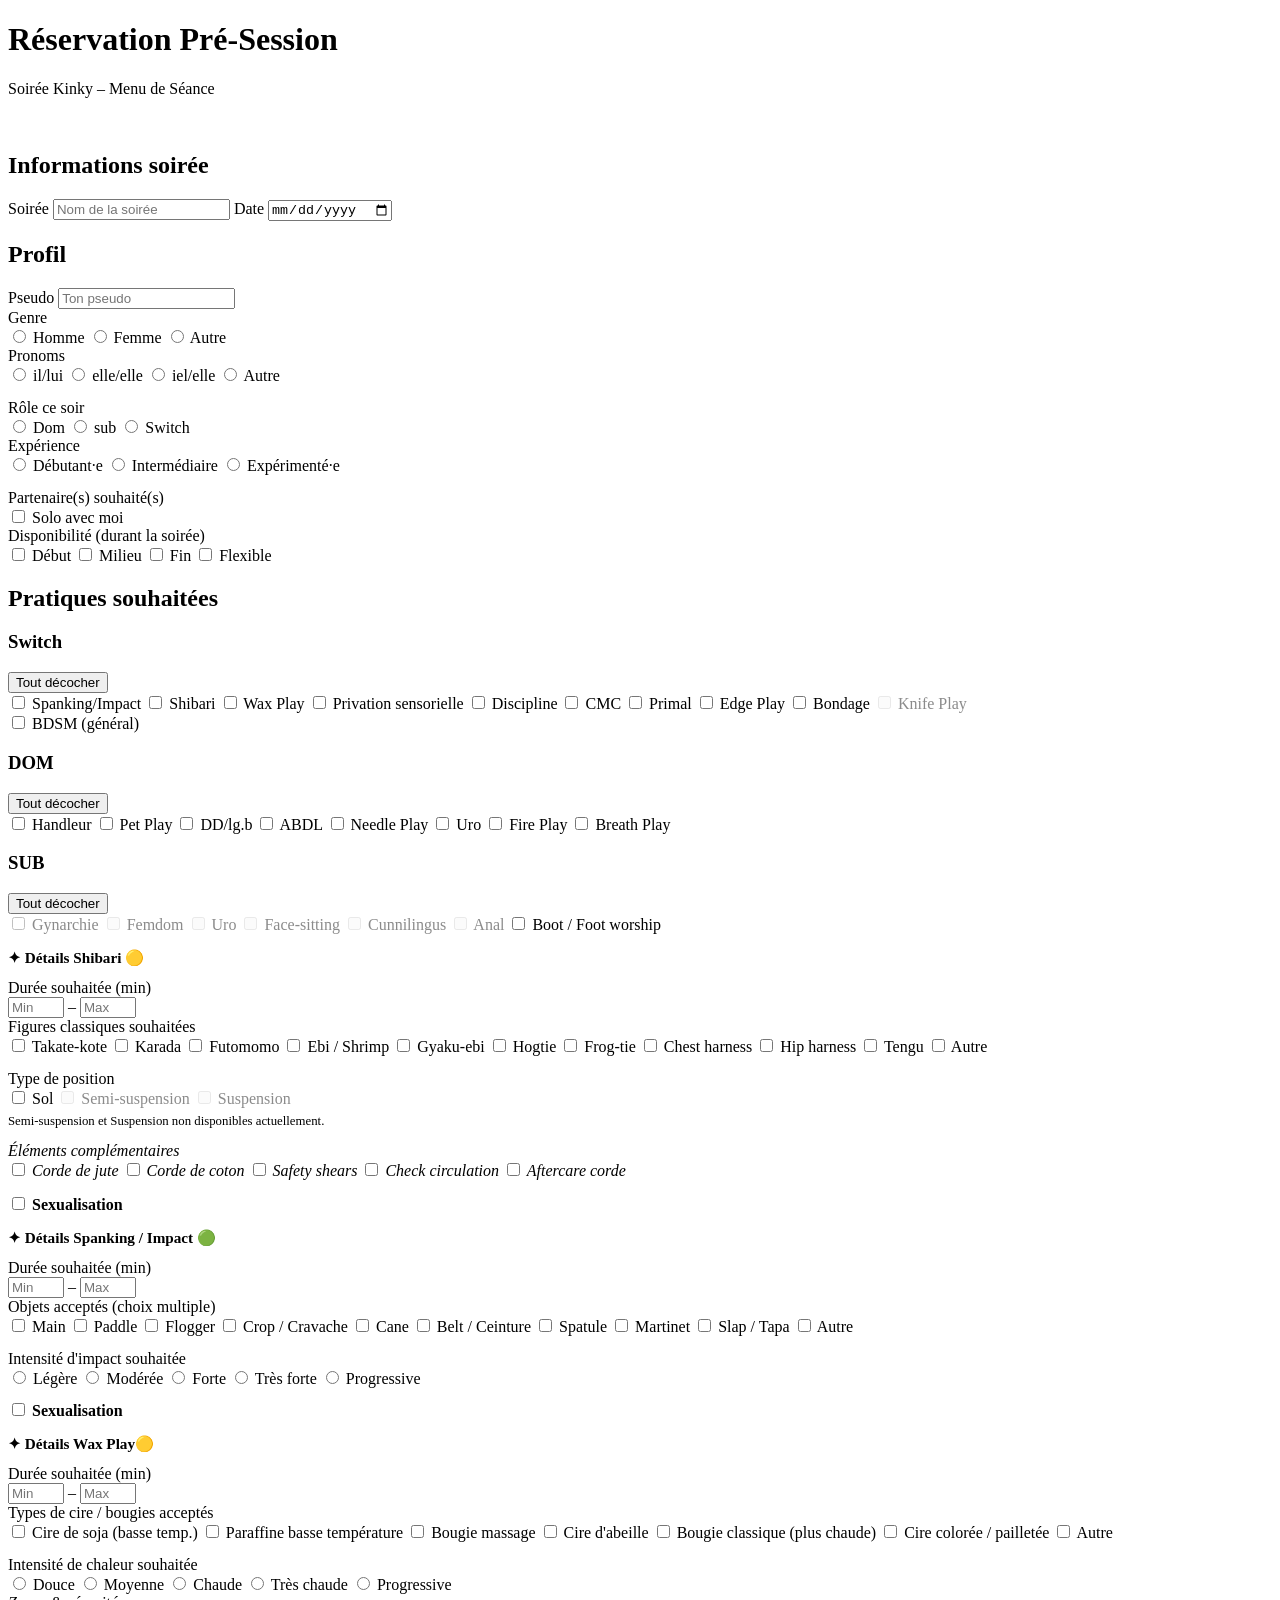
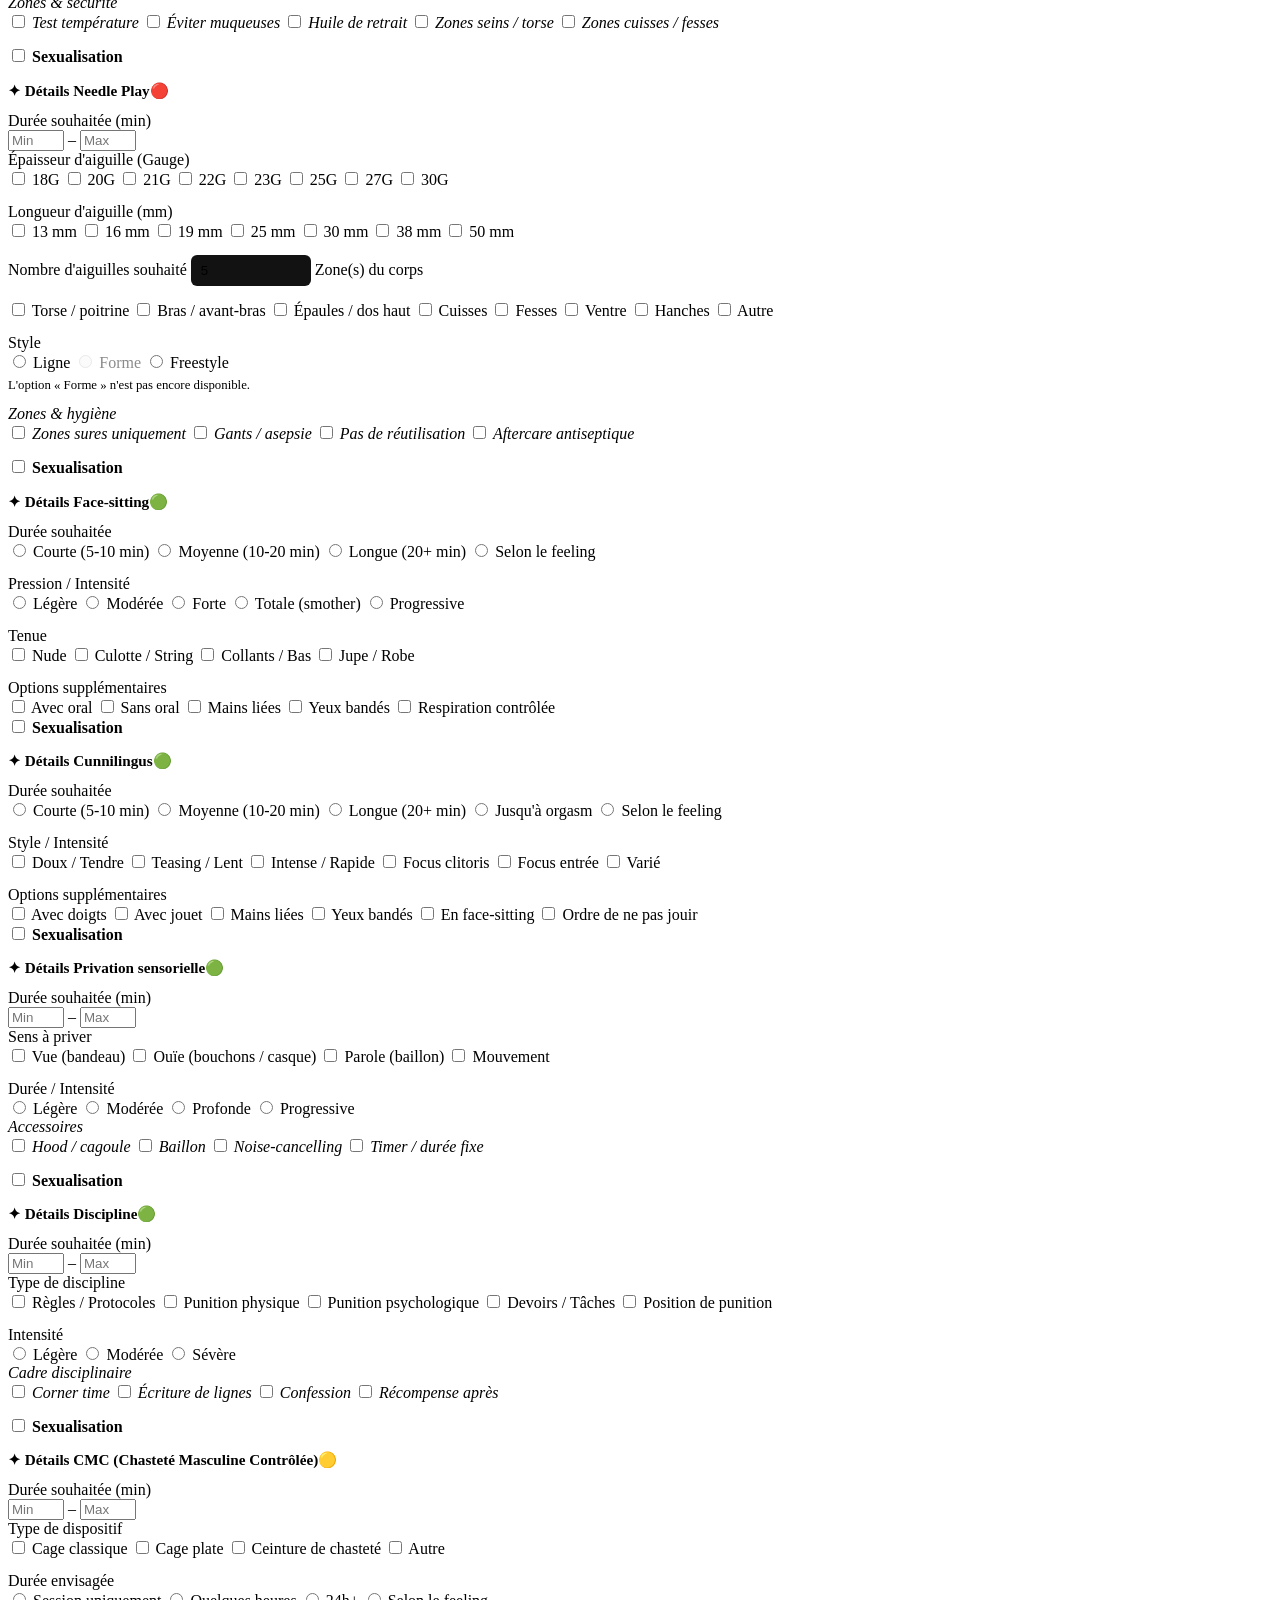
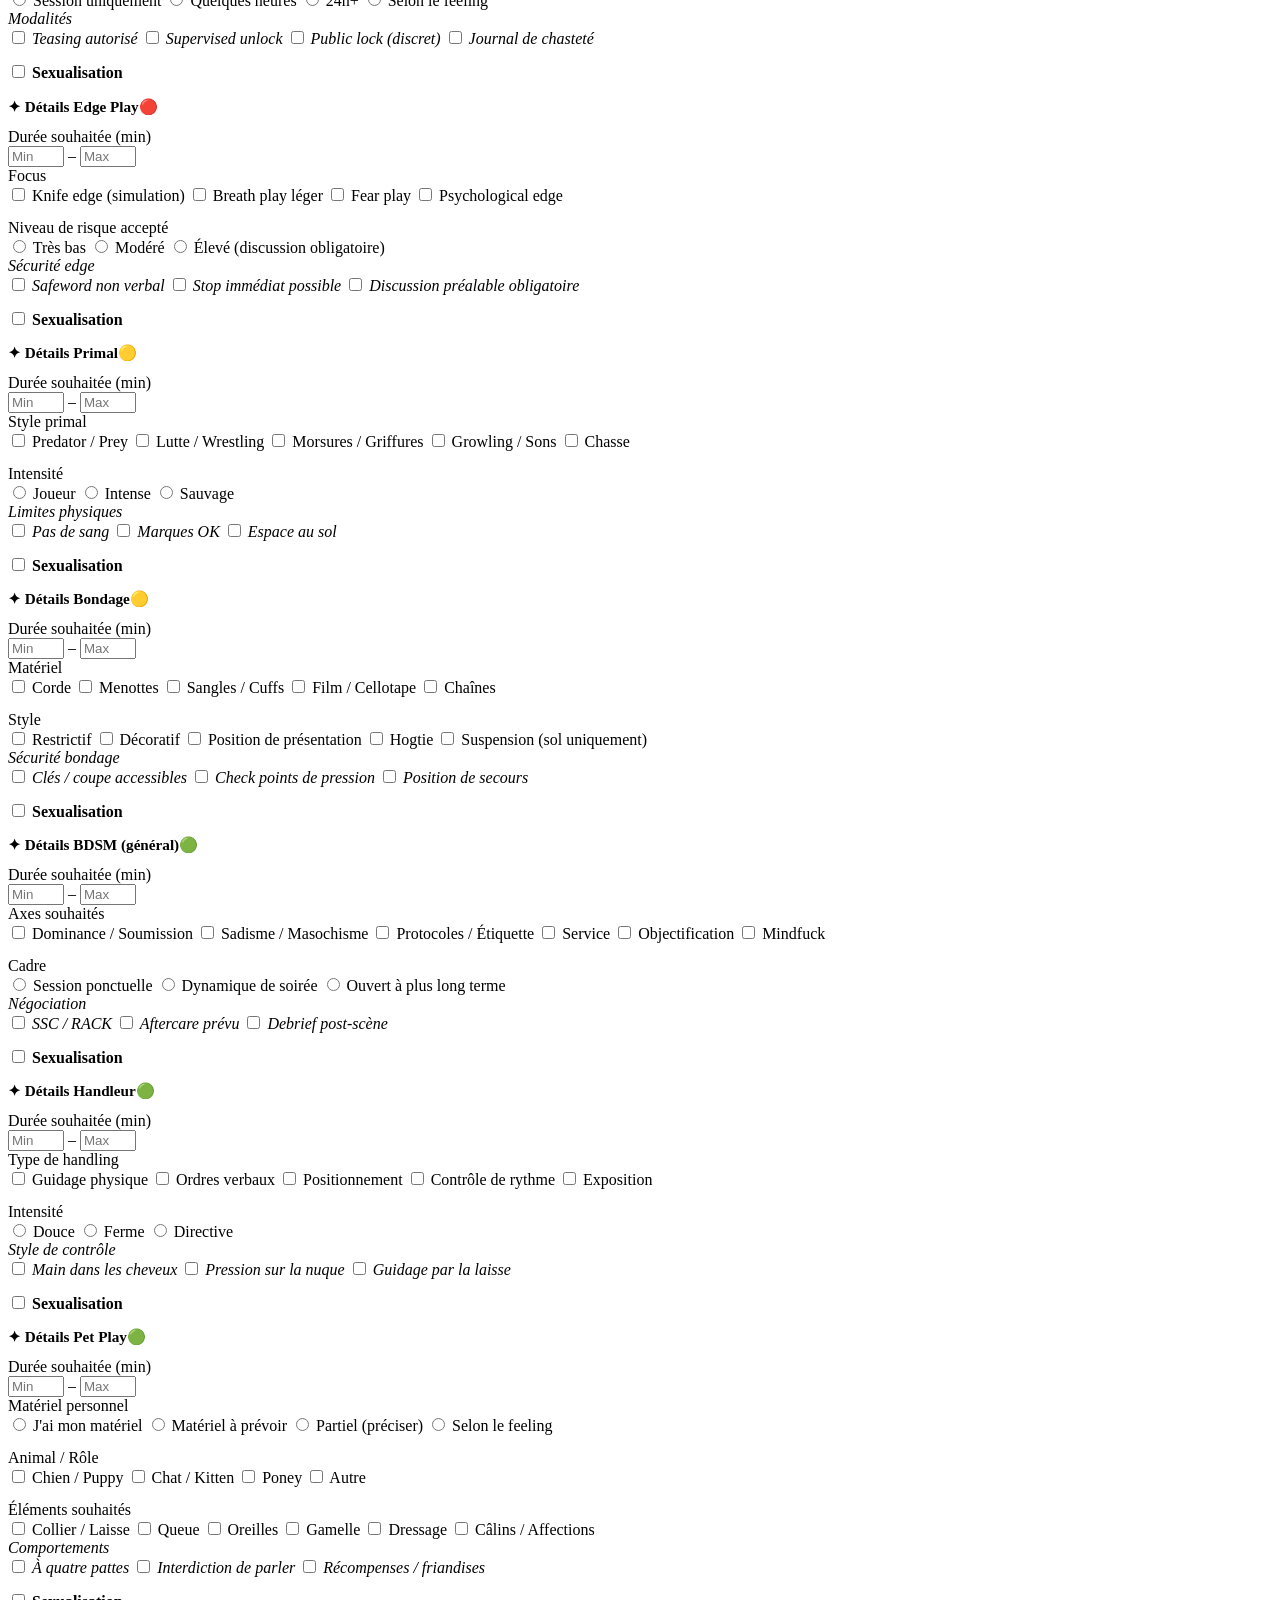
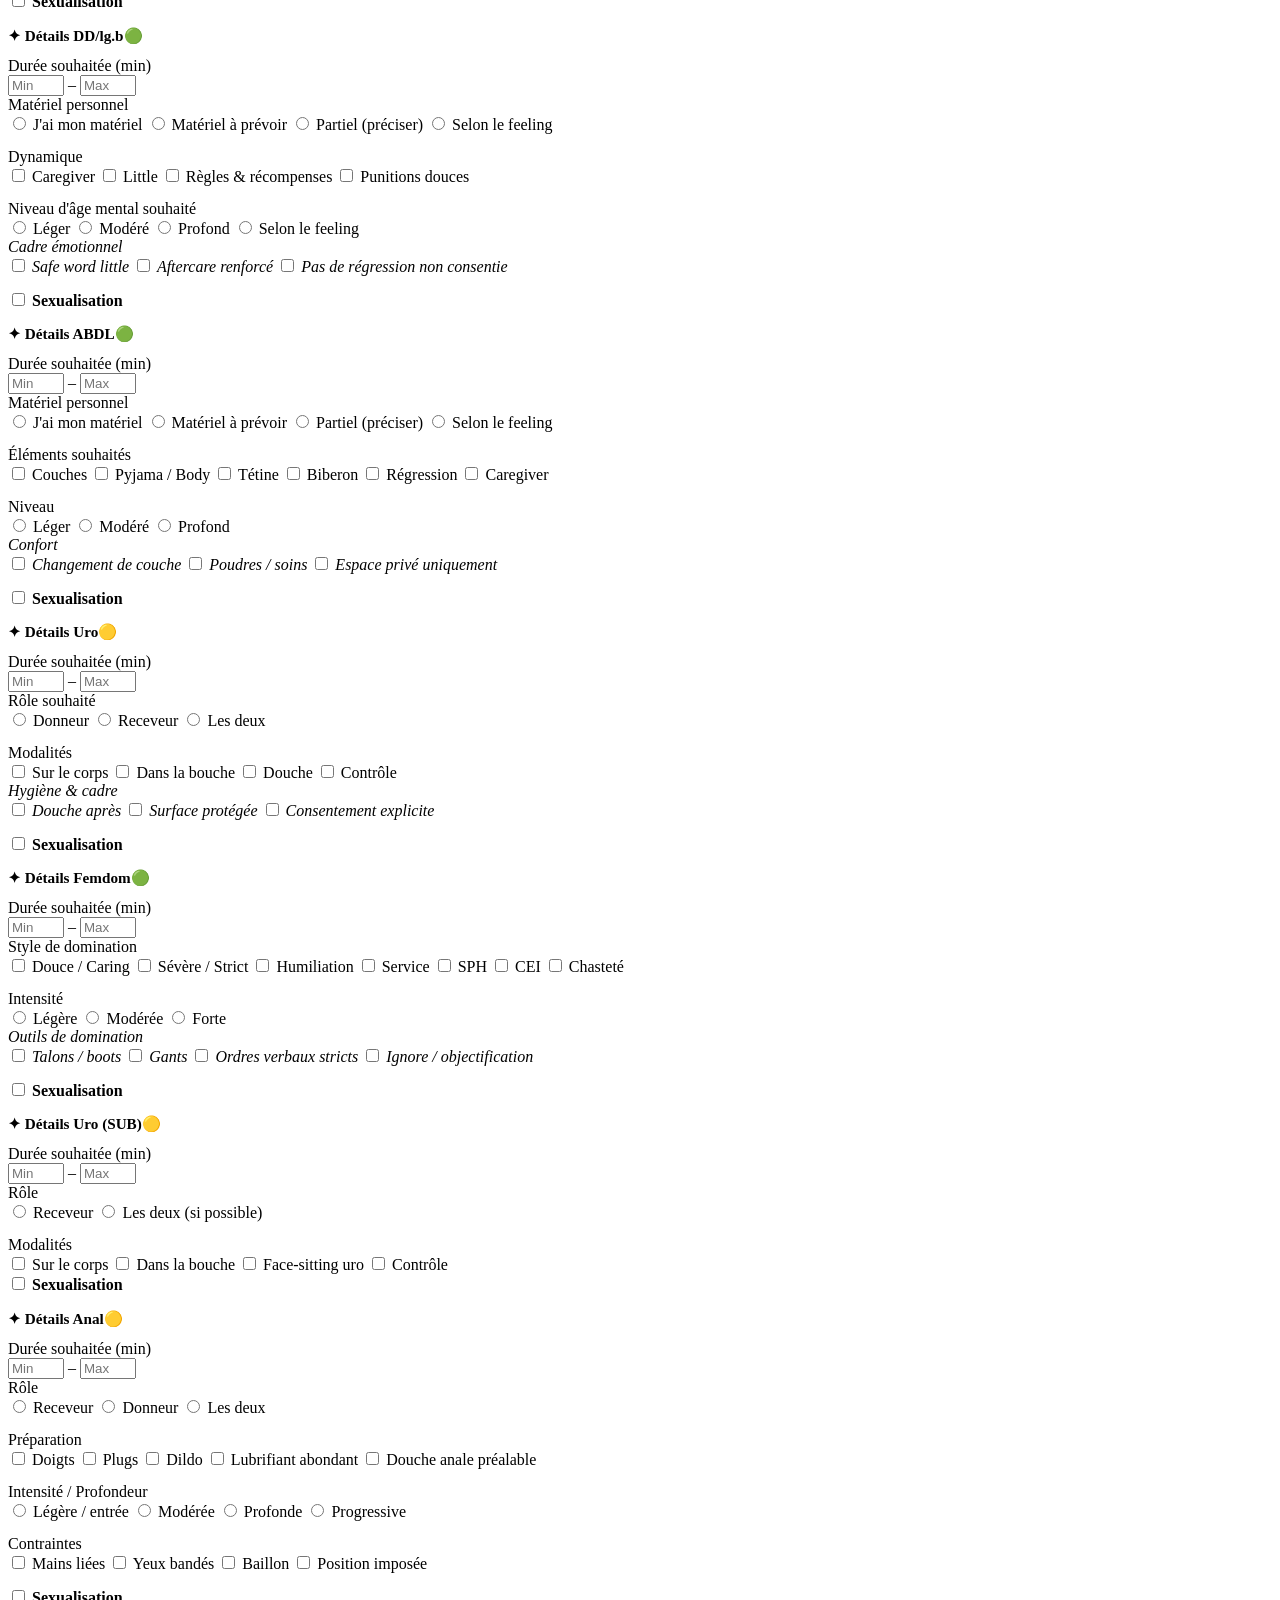
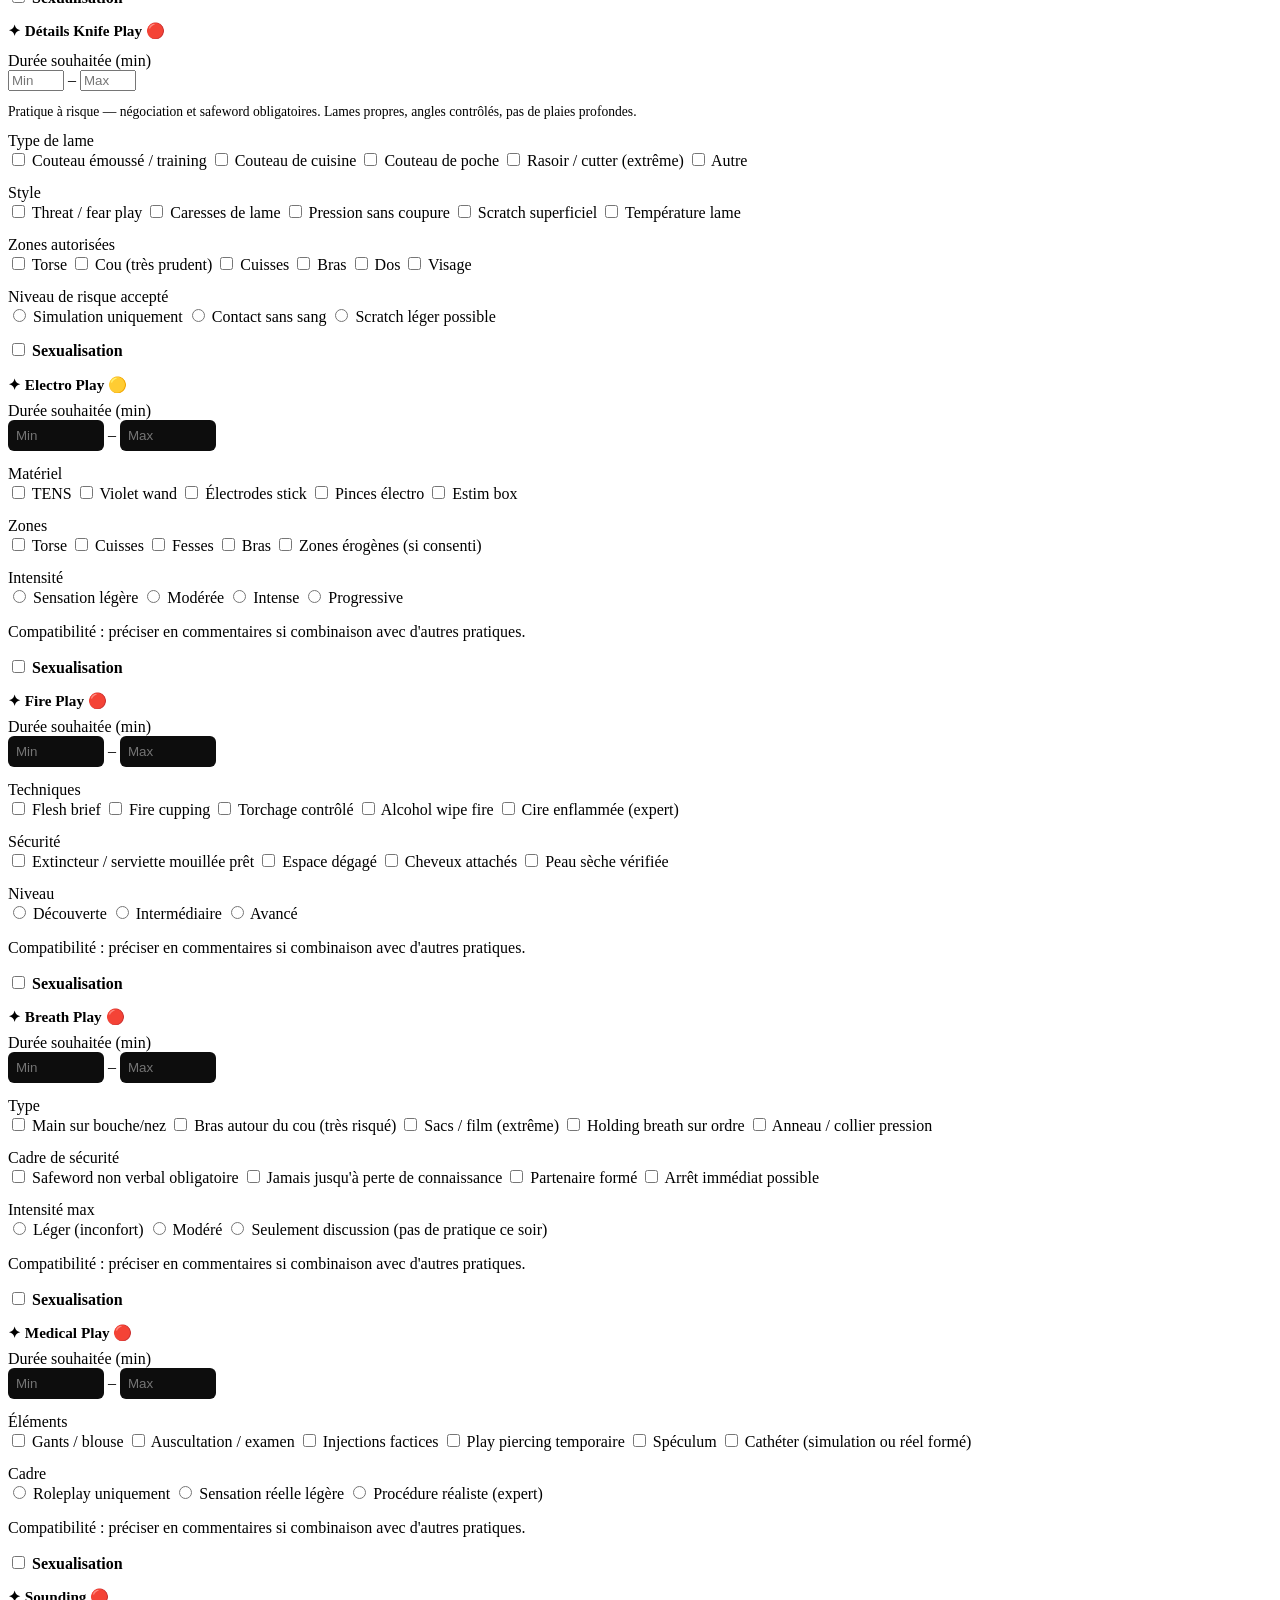
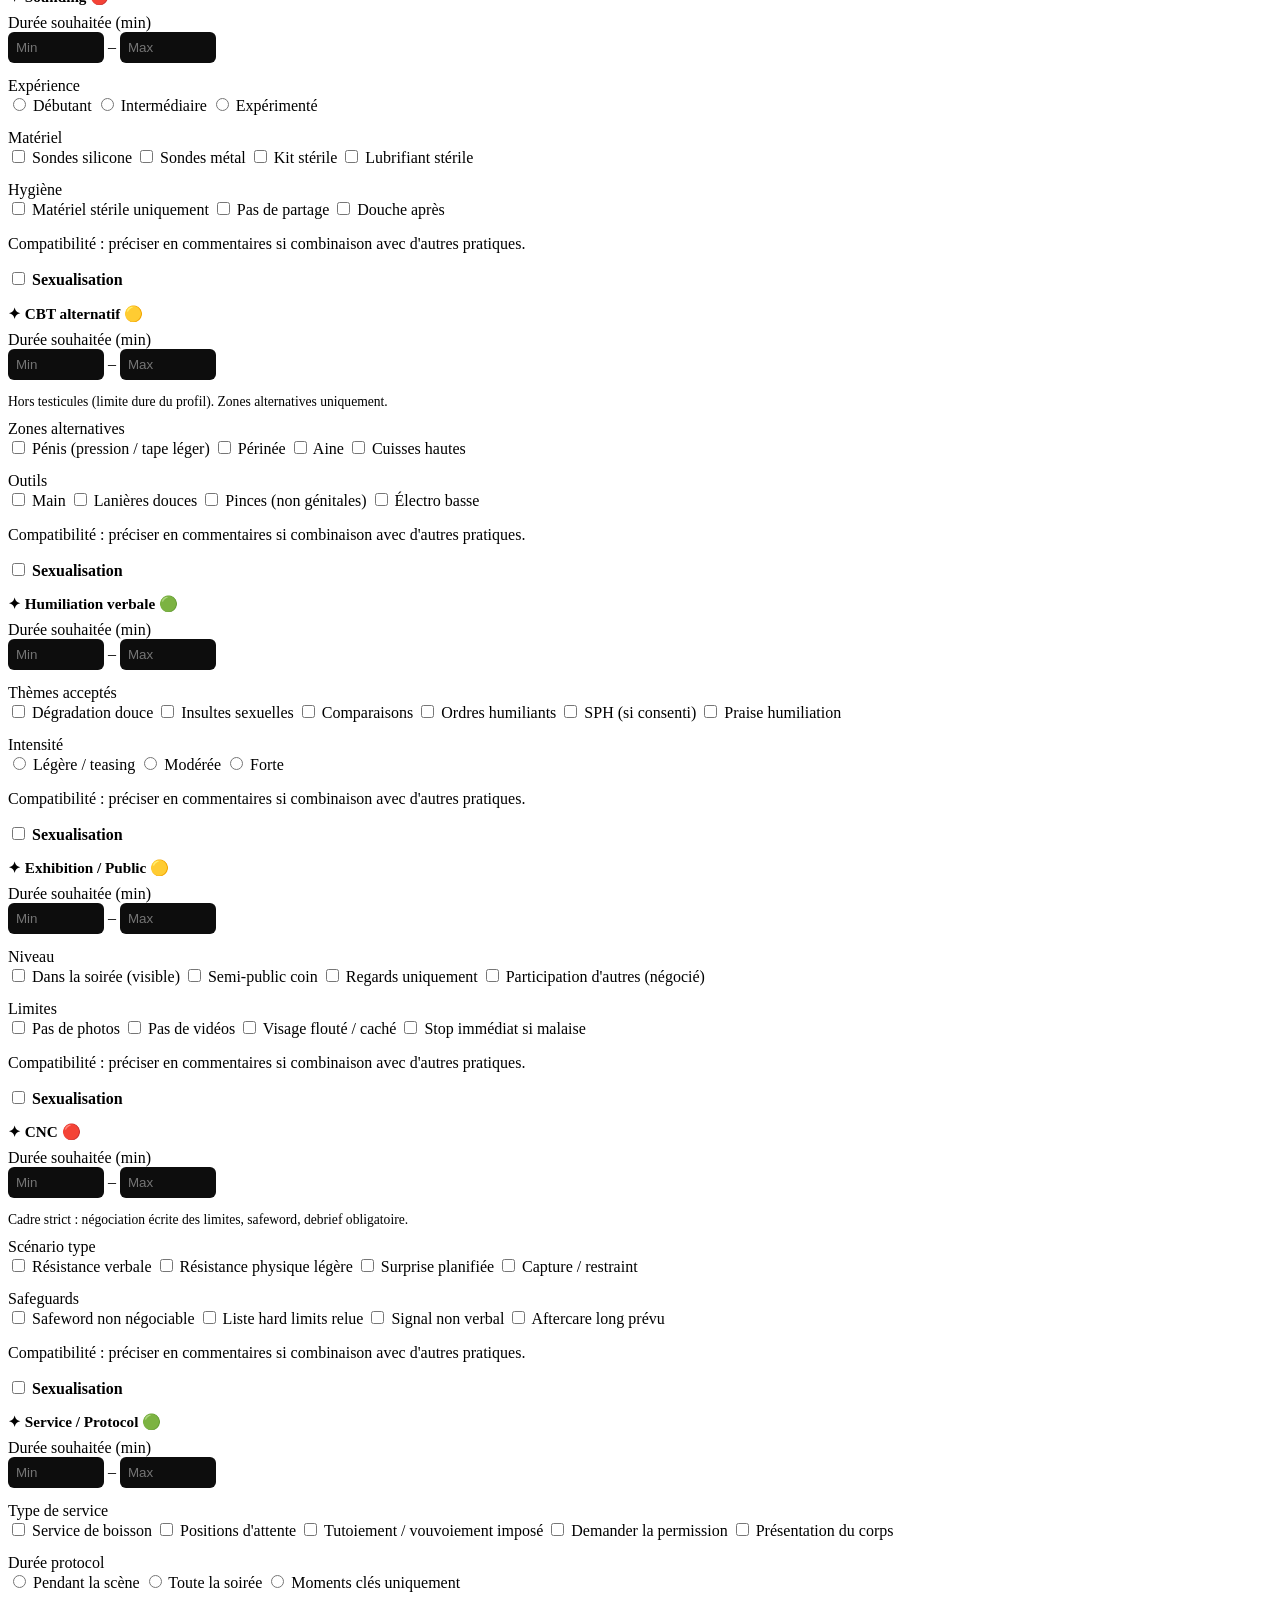
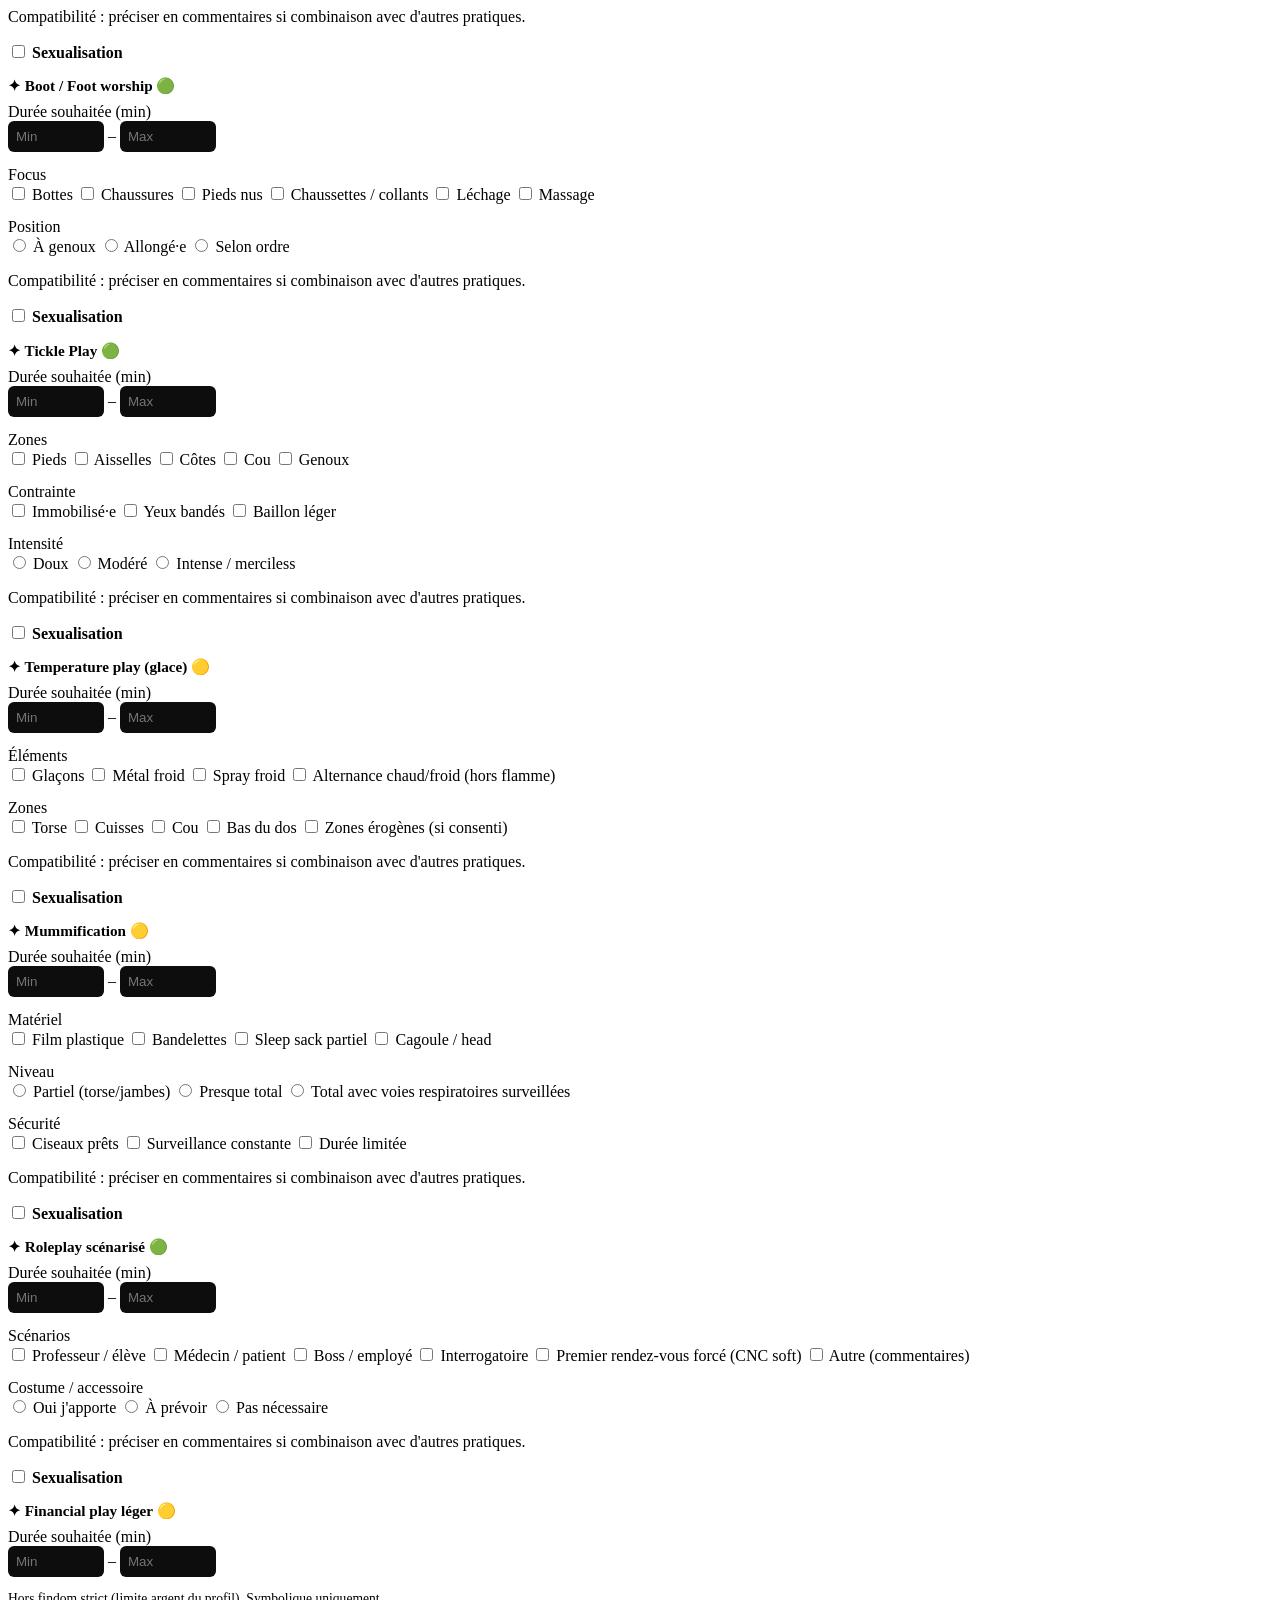
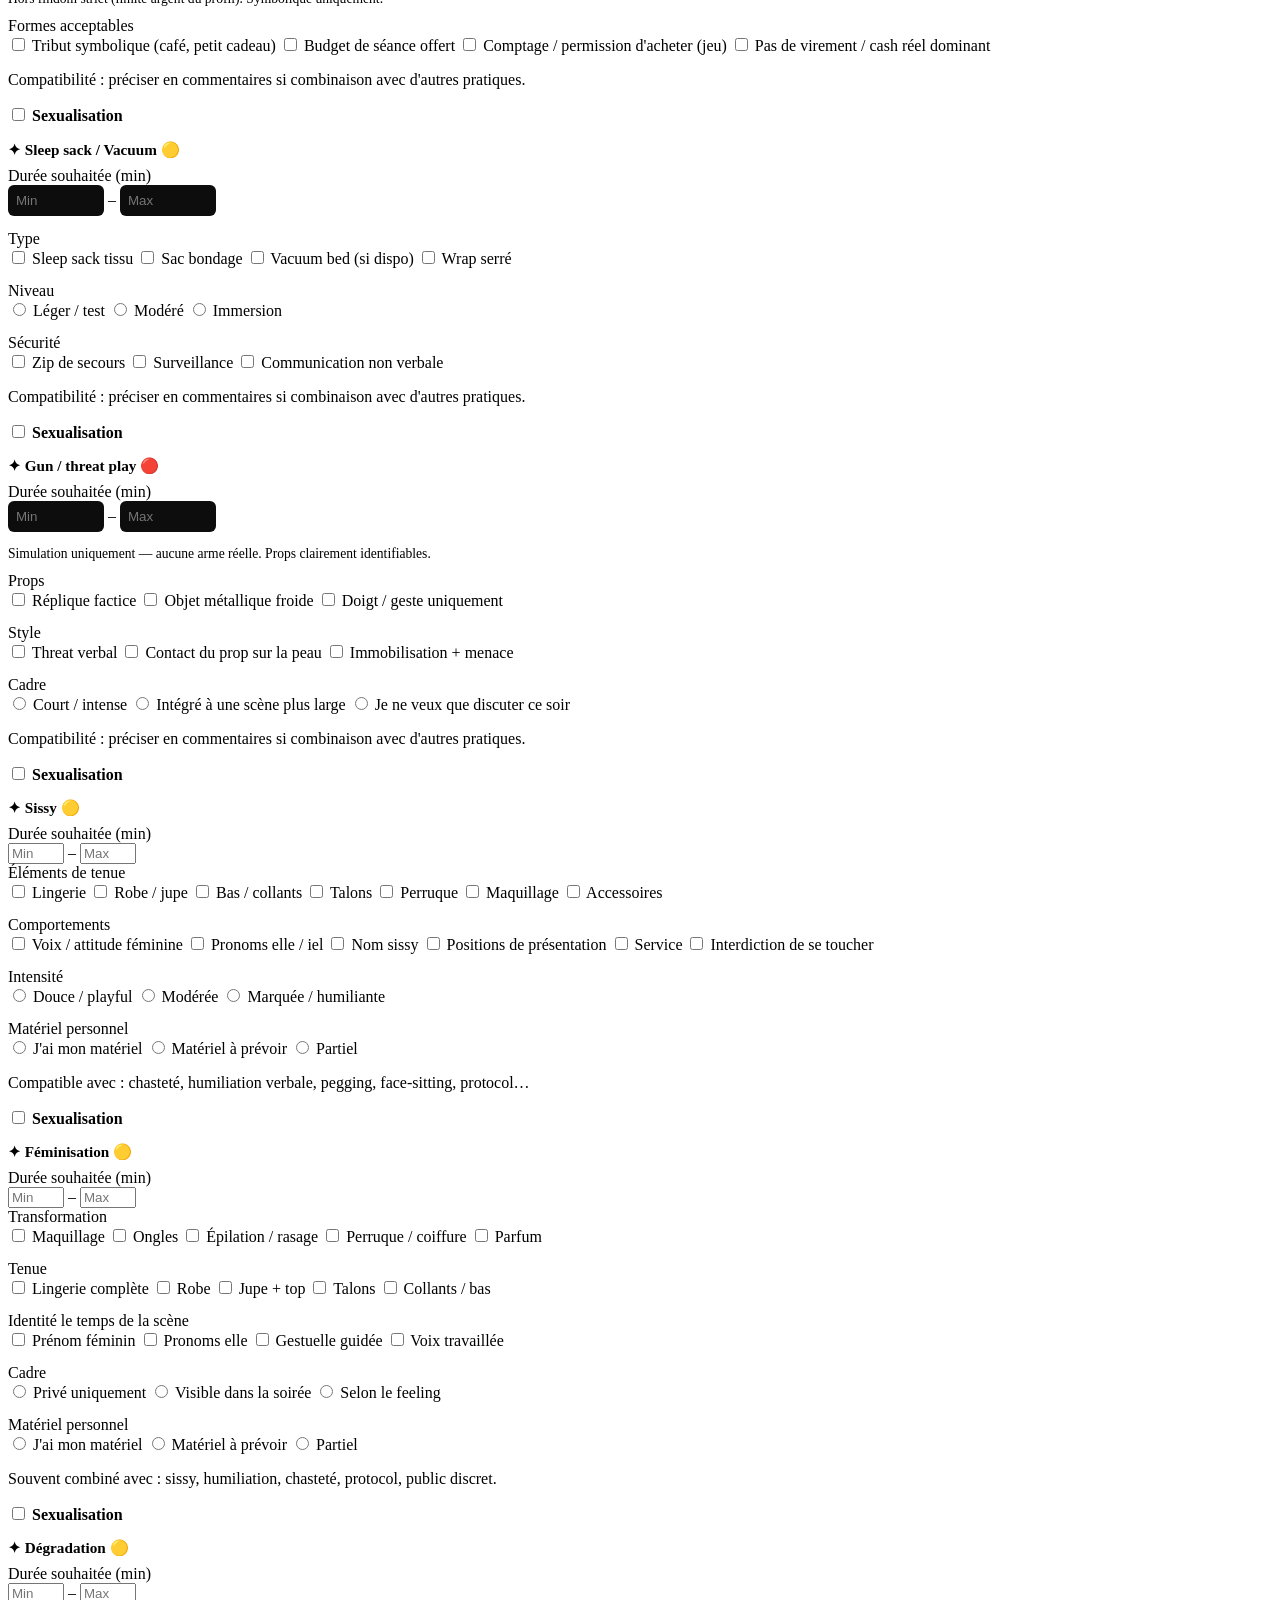
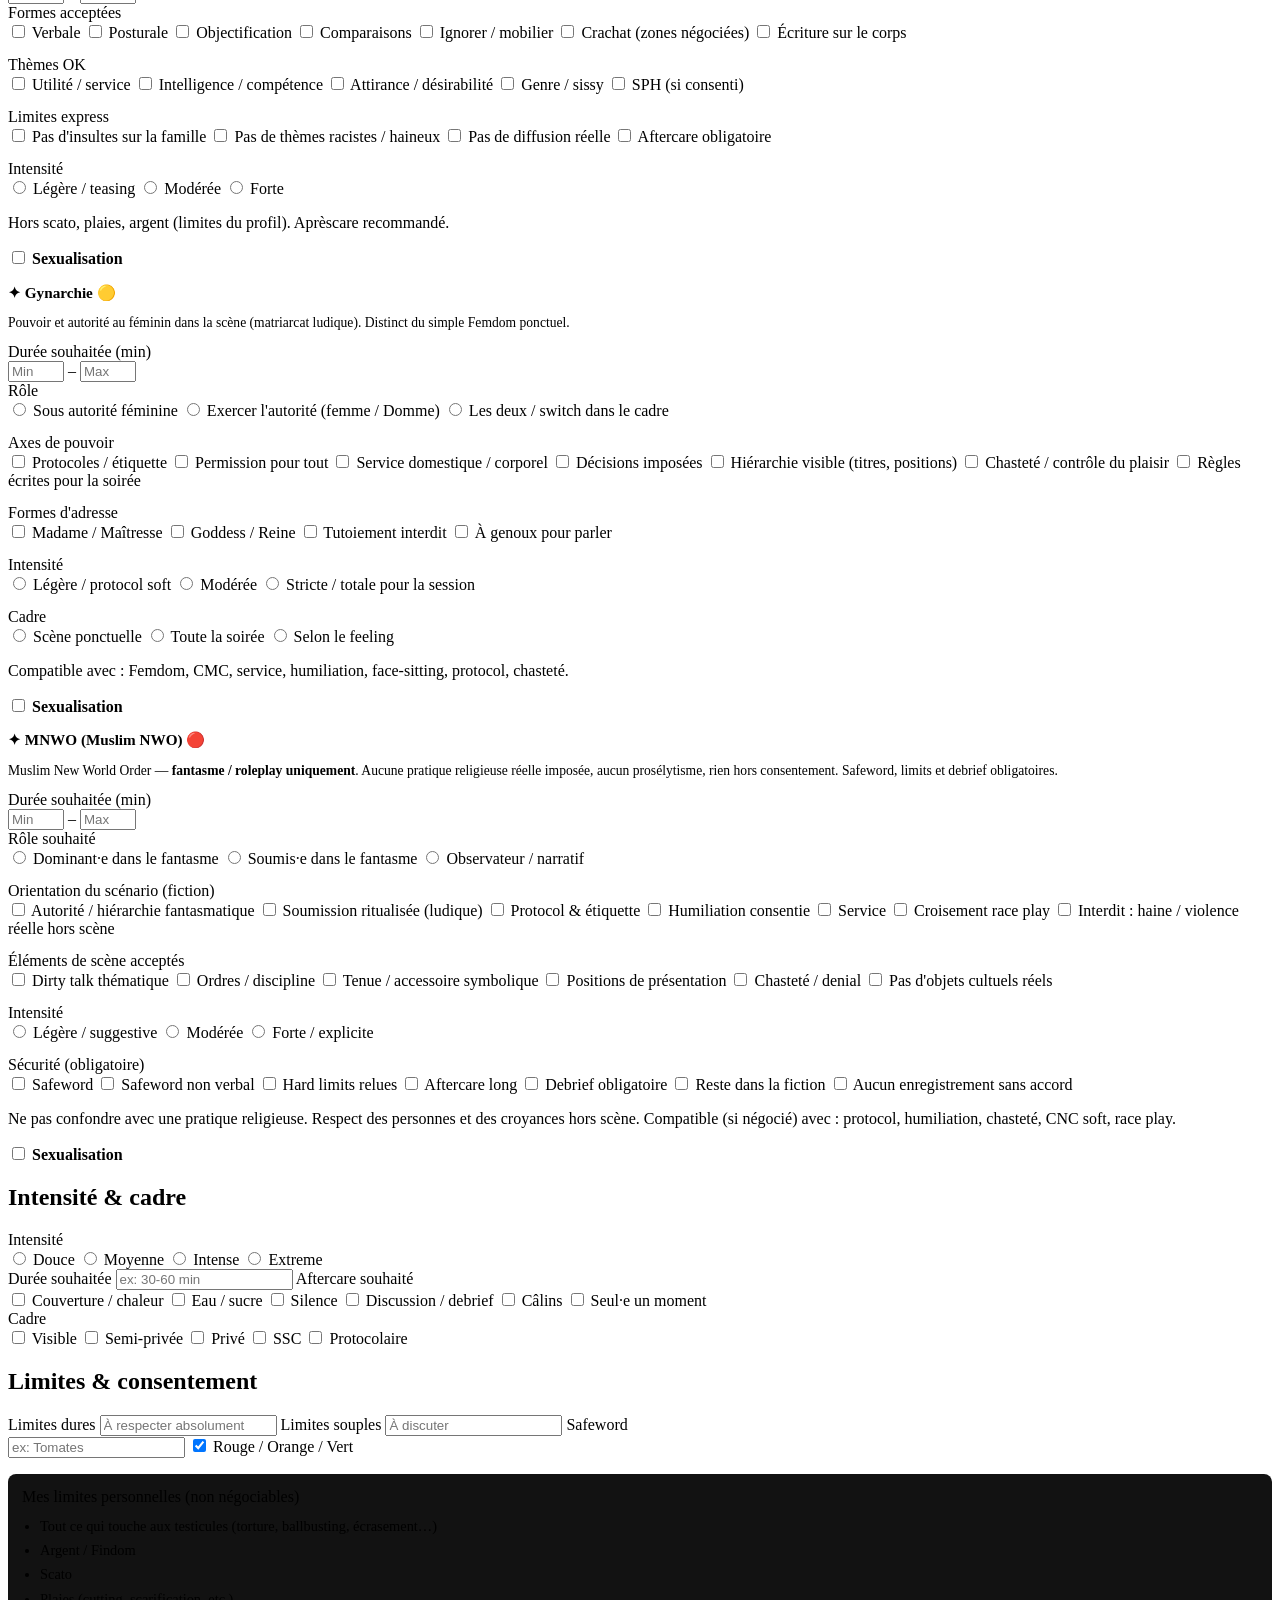
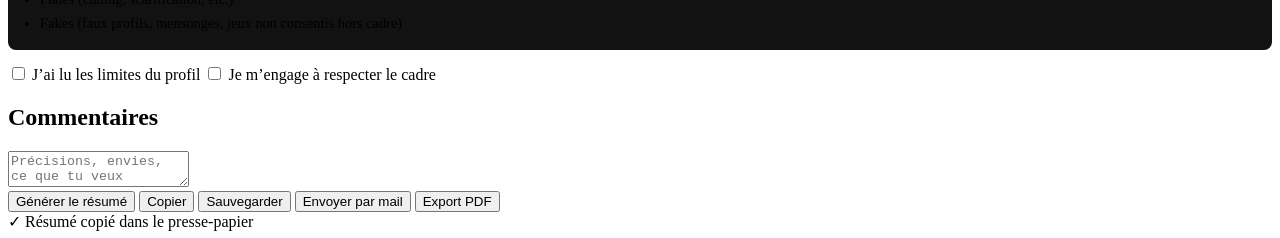
==== index.html @ 057feab1 "Add files via upload" ====
<!DOCTYPE html>
<html lang="fr">
<head>
  <meta charset="UTF-8">
  <meta name="viewport" content="width=device-width, initial-scale=1.0">
  <title>Réservation Pré-Session – Globale</title>
  <link rel="stylesheet" href="style (2).css">
  <script src="script (2).js" defer></script>
</head>
<body>
  <div class="container">
    <header>
      <h1>Réservation Pré-Session</h1>
      <p>Soirée Kinky – Menu de Séance</p>
      <!-- <span class="badge">SANS PICTOGRAMMES</span> --></br>
    </header>

    <!-- <div class="toolbar" role="region" aria-label="Outils du formulaire">
      <span class="counter" id="practiceCounter" aria-live="polite">0 pratique(s)</span>
      <input type="search" id="practiceSearch" placeholder="Rechercher une pratique…" aria-label="Rechercher une pratique">
      <button type="button" class="filter-btn active" data-filter="all" onclick="setFilter('all')">Tout</button>
      <button type="button" class="filter-btn" data-filter="switch" onclick="setFilter('switch')">Switch</button>
      <button type="button" class="filter-btn" data-filter="dom" onclick="setFilter('dom')">DOM</button>
      <button type="button" class="filter-btn" data-filter="sub" onclick="setFilter('sub')">SUB</button>
      <button type="button" class="filter-btn" data-filter="test" onclick="setFilter('test')">TEST</button>
      <button type="button" class="tpl-btn" onclick="applyTemplate('soft')">Template soft</button>
      <button type="button" class="tpl-btn" onclick="applyTemplate('intense')">Template intense Dom</button>
      <button type="button" class="tpl-btn" onclick="toggleTheme()" aria-label="Changer le thème">Thème</button>
      <div class="progress-wrap" aria-hidden="true"><div class="progress-bar" id="progressBar"></div></div>
    </div> -->

    <form id="form">
      <section>
        <h2>Informations soirée</h2>
        <label>Soirée</label>
        <input type="text" id="soiree" placeholder="Nom de la soirée">
        <label>Date</label>
        <input type="date" id="date">
      </section>

      <section>
        <h2>Profil</h2>
        <label>Pseudo</label>
        <input type="text" id="pseudo" placeholder="Ton pseudo">

        <div class="profil-grid">
          <div class="profil-col">
            <label>Genre</label>
            <div class="check-group">
              <label class="check-item"><input type="radio" name="genre" value="Homme"> Homme</label>
              <label class="check-item"><input type="radio" name="genre" value="Femme"> Femme</label>
              <label class="check-item"><input type="radio" name="genre" value="Autre"> Autre</label>
            </div>
          </div>
          <div class="profil-col">
            <label>Pronoms</label>
            <div class="check-group">
              <label class="check-item"><input type="radio" name="pronoms" value="il/lui"> il/lui</label>
              <label class="check-item"><input type="radio" name="pronoms" value="elle/elle"> elle/elle</label>
              <label class="check-item"><input type="radio" name="pronoms" value="iel/elle"> iel/elle</label>
              <label class="check-item"><input type="radio" name="pronoms" value="Autre"> Autre</label>
            </div>
          </div>
        </div>

        <div class="profil-grid" style="margin-top:14px">
          <div class="profil-col">
            <label>Rôle ce soir</label>
            <div class="check-group">
              <label class="check-item"><input type="radio" name="role" value="Dom"> Dom</label>
              <label class="check-item"><input type="radio" name="role" value="sub"> sub</label>
              <label class="check-item"><input type="radio" name="role" value="Switch"> Switch</label>
            </div>
          </div>
          <div class="profil-col">
            <label>Expérience</label>
            <div class="check-group">
              <label class="check-item"><input type="radio" name="exp" value="Débutant·e"> Débutant·e</label>
              <label class="check-item"><input type="radio" name="exp" value="Intermédiaire"> Intermédiaire</label>
              <label class="check-item"><input type="radio" name="exp" value="Expérimenté·e"> Expérimenté·e</label>
            </div>
          </div>
        </div>

        <div class="profil-grid" style="margin-top:14px">
          <div class="profil-col">
            <label>Partenaire(s) souhaité(s)</label>
            <div class="check-group">
              <label class="check-item"><input type="checkbox" name="partenaire" value="Solo avec moi" onselect="true"> Solo avec moi</label>
              <!-- <label class="check-item"><input type="checkbox" name="partenaire" value="Couple"> Couple</label> -->
              <!-- <label class="check-item"><input type="checkbox" name="partenaire" value="Groupe"> Groupe</label> -->
            </div>
          </div>
          <div class="profil-col">
            <label>Disponibilité (durant la soirée)</label>
            <div class="check-group">
              <label class="check-item"><input type="checkbox" name="dispo" value="Début"> Début</label>
              <label class="check-item"><input type="checkbox" name="dispo" value="Milieu"> Milieu</label>
              <label class="check-item"><input type="checkbox" name="dispo" value="Fin"> Fin</label>
              <label class="check-item"><input type="checkbox" name="dispo" value="Flexible"> Flexible</label>
            </div>
          </div>
        </div>
      </section>

      <section>
        <h2>Pratiques souhaitées</h2>
        <div class="practices">
          <div class="col" data-col="switch">
            <h3>Switch</h3>
            <div class="section-tools">
              <button type="button" class="clear-btn" onclick="clearCol('switch')" aria-label="Tout décocher Switch">Tout décocher</button>
            </div>
            <label class="check-item">
              <input type="checkbox" name="pratique" value="Spanking/Impact" id="chk-spanking" onchange="toggleSub('spanking')">
              <span title="Fessées et impacts avec mains ou objets (paddle, flogger, cane…)">Spanking/Impact</span>
            </label>
            <label class="check-item">
              <input type="checkbox" name="pratique" value="Shibari" id="chk-shibari" onchange="toggleSub('shibari')">
              <span title="Ligatures esthétiques et restrictives inspirées du bondage japonais">Shibari</span>
            </label>
            <label class="check-item">
              <input type="checkbox" name="pratique" value="Wax Play" id="chk-wax" onchange="toggleSub('wax')">
              <span title="Gouttes de cire chaude sur la peau, intensité selon le type de bougie">Wax Play</span>
            </label>
            <label class="check-item">
              <input type="checkbox" name="pratique" value="Privation sensorielle" id="chk-privation" onchange="toggleSub('privation')">
              <span title="Privations de vue, ouïe, parole ou mouvement">Privation sensorielle</span>
            </label>
            <label class="check-item">
              <input type="checkbox" name="pratique" value="Discipline" id="chk-discipline" onchange="toggleSub('discipline')">
              <span title="Règles, protocoles et punitions dans un cadre consenti">Discipline</span>
            </label>
            <label class="check-item">
              <input type="checkbox" name="pratique" value="CMC" id="chk-cmc" onchange="toggleSub('cmc')">
              <span title="Chasteté masculine contrôlée (cage / dispositif)">CMC</span>
            </label>
            <label class="check-item">
              <input type="checkbox" name="pratique" value="Primal" id="chk-primal" onchange="toggleSub('primal')"> 
              <span title="Jeu « animal » / instinctif : poursuite, lutte, morsures, griffures, peu de parole, dynamiques predator/prey.">Primal</span>
            </label>
            <label class="check-item">
              <input type="checkbox" name="pratique" value="Edge Play" id="chk-edge" onchange="toggleSub('edge')">
              <span title="Pratiques à la limite du risque, négociation obligatoire">Edge Play</span>
            </label>
            <label class="check-item">
              <input type="checkbox" name="pratique" value="Bondage" id="chk-bondage" onchange="toggleSub('bondage')">
              <span title="Immobilisation par cordes, menottes, sangles…">Bondage</span>
            </label>
            <label class="check-item locked-practice" style="opacity:0.45; cursor:not-allowed">
              <input type="checkbox" name="pratique" value="Knife Play" id="chk-knife" onchange="toggleSub('knife')" disabled=""> 
              <span title="Jeu de lame : menace visuelle, caresses de lame, pression sans coupure, éventuellement scratch très superficiel.">Knife Play</span>
            </label>
            <br>
            <label class="check-item">
              <input type="checkbox" name="pratique" value="BDSM" id="chk-bdsm" onchange="toggleSub('bdsm')">
              <span title="Cadre dominant/soumis général, protocoles et dynamiques">BDSM (général)</span>
            </label>
          </div>
          <div class="col" data-col="dom">
            <h3>DOM</h3>
            <div class="section-tools">
              <button type="button" class="clear-btn" onclick="clearCol('dom')" aria-label="Tout décocher DOM">Tout décocher</button>
            </div>
            <label class="check-item">
              <input type="checkbox" name="pratique" value="Handleur" id="chk-handleur" onchange="toggleSub('handleur')">
              <span title="Guidage physique et contrôle du corps du partenaire">Handleur</span>
            </label>
            <label class="check-item">
              <input type="checkbox" name="pratique" value="Pet Play" id="chk-petplay" onchange="toggleSub('petplay')">
              <span title="Jeu de rôle animal (chien, chat, poney…)">Pet Play</span>
            </label>
            <label class="check-item">
              <input type="checkbox" name="pratique" value="DD/lg.b" id="chk-ddlg" onchange="toggleSub('ddlg')">
              <span title="Dynamique Daddy/Mommy Dom – little">DD/lg.b</span>
            </label>
            <label class="check-item">
              <input type="checkbox" name="pratique" value="ABDL" id="chk-abdl" onchange="toggleSub('abdl')">
              <span title="Adult Baby / Diaper Lover">ABDL</span>
            </label>
            <label class="check-item">
              <input type="checkbox" name="pratique" value="Needle Play" id="chk-needle" onchange="toggleSub('needle')">
              <span title="Aiguilles temporaires sous la peau (hygiène stricte)">Needle Play</span>
            </label>
            <label class="check-item">
              <input type="checkbox" name="pratique" value="Uro" id="chk-uro" onchange="toggleSub('uro')">
              <span title="Jeux d’urine (watersports)">Uro</span>
            </label>
            <!-- <label class="check-item" data-col="test" data-name="electro play">
              <input type="checkbox" name="pratique" value="Electro Play" id="chk-electro" onchange="toggleSub('electro'); updateCounter();">
              <span title="Stimulation électrique (TENS / violet wand)">Electro Play</span>
            </label> -->
            <label class="check-item" data-col="test" data-name="fire play">
              <input type="checkbox" name="pratique" value="Fire Play" id="chk-fire" onchange="toggleSub('fire'); updateCounter();">
              <span title="Jeux de flamme contrôlés">Fire Play</span>
            </label>
            <label class="check-item" data-col="test" data-name="breath play">
              <input type="checkbox" name="pratique" value="Breath Play" id="chk-breath" onchange="toggleSub('breath'); updateCounter();">
              <span title="Contrôle respiratoire détaillé">Breath Play</span>
            </label>
            <!-- <label class="check-item" data-col="test" data-name="temperature play">
              <input type="checkbox" name="pratique" value="Temperature play" id="chk-temperature" onchange="toggleSub('temperature'); updateCounter();">
              <span title="Sensations de froid (glace) et/ou chaud hors cire et feu">Temperature play</span>
            </label> -->
            <!-- <label class="check-item" data-col="test" data-name="gun / threat play">
              <input type="checkbox" name="pratique" value="Gun / threat play" id="chk-gunplay" onchange="toggleSub('gunplay'); updateCounter();">
              <span title="Menace simulée (arme factice)">Gun / threat play</span>
            </label> -->
          </div>
          <div class="col" data-col="sub">
            <h3>SUB</h3><div class="section-tools"><button type="button" class="clear-btn" onclick="clearCol('sub')" aria-label="Tout décocher SUB">Tout décocher</button></div>
            <label class="check-item femme-only" data-col="sub" data-name="gynarchie" style="opacity:0.45; cursor:not-allowed">
              <input type="checkbox" name="pratique" value="Gynarchie" id="chk-gynarchie" onchange="toggleSub('gynarchie'); updateCounter();">
              <span title="Domination féminine structurelle / matriarcale — règles, protocoles, pouvoir au féminin" aria-hidden="true">Gynarchie</span>
            </label>
            <label class="check-item femme-only" style="opacity:0.45; cursor:not-allowed">
              <input type="checkbox" name="pratique" value="Femdom" class="femme-only-chk" id="chk-femdom" onchange="toggleSub('femdom')" disabled="">
              <span title="Domination féminine : la partenaire prend le contrôle (ordres, protocole, humiliations consenties, service, chasteté, etc.).">Femdom</span>
            </label>
            <label class="check-item femme-only" style="opacity:0.45; cursor:not-allowed">
              <input type="checkbox" name="pratique" value="Uro" class="femme-only-chk" id="chk-urofemme" onchange="toggleSub('urofemme')" disabled="">
              <span title="Jeux d’urine (watersports) dans un cadre où la partenaire est femme.">Uro</span>
            </label>
            <label class="check-item femme-only" style="opacity:0.45; cursor:not-allowed">
              <input type="checkbox" name="pratique" value="Face-sitting" class="femme-only-chk" id="chk-facesitting" onchange="toggleSub('facesitting')" disabled="">
              <span title="S’asseoir sur le visage du partenaire (pression, smother léger à total, avec ou sans oral).">Face-sitting</span>
            </label>
            <label class="check-item femme-only" style="opacity:0.45; cursor:not-allowed">
              <input type="checkbox" name="pratique" value="Cunnilingus" class="femme-only-chk" id="chk-cunnilingus" onchange="toggleSub('cunnilingus')" disabled="">
              <span title="Stimulation orale de la vulve / clitoris, rythme et intensité variables, éventuellement jusqu’à l’orgasme.">Cunnilingus</span>
            </label>
            <label class="check-item femme-only" style="opacity:0.45; cursor:not-allowed">
              <input type="checkbox" name="pratique" value="Anal" class="femme-only-chk" id="chk-anal" onchange="toggleSub('anal')" disabled="">
              <span title="Pratiques anales (préparation, doigts, plugs, pénétration, strap-on) avec lubrification et progressivité.">Anal</span>
            </label>
            <label class="check-item" data-col="test" data-name="boot / foot worship">
              <input type="checkbox" name="pratique" value="Boot / Foot worship" id="chk-boot" onchange="toggleSub('boot'); updateCounter();">
              <span title="Adoration pieds / bottes">Boot / Foot worship</span>
            </label>
          </div>
          <!-- <div class="col" data-col="test">
            <h3>TEST</h3>
            <div class="section-tools">
              <button type="button" class="clear-btn" onclick="clearCol('test')" aria-label="Tout décocher TEST">Tout décocher</button>
            </div>
            <label class="check-item" data-col="test" data-name="medical play">
              <input type="checkbox" name="pratique" value="Medical Play" id="chk-medical" onchange="toggleSub('medical'); updateCounter();">
              <span title="Play piercing / médical">Medical Play</span>
            </label>
            <label class="check-item" data-col="test" data-name="sounding">
              <input type="checkbox" name="pratique" value="Sounding" id="chk-sounding" onchange="toggleSub('sounding'); updateCounter();">
              <span title="Sondes urétrales">Sounding</span>
            </label>
            <label class="check-item" data-col="test" data-name="cbt alternatif">
              <input type="checkbox" name="pratique" value="CBT alternatif" id="chk-cbt" onchange="toggleSub('cbt'); updateCounter();">
              <span title="Hors testicules">CBT alternatif</span> A reprendre
            </label>
            <label class="check-item" data-col="test" data-name="humiliation verbale">
              <input type="checkbox" name="pratique" value="Humiliation verbale" id="chk-humiliation" onchange="toggleSub('humiliation'); updateCounter();">
              <span title="Standalone">Humiliation verbale</span> Areprendre
            </label>
            <label class="check-item" data-col="test" data-name="exhibition / public">
              <input type="checkbox" name="pratique" value="Exhibition / Public" id="chk-exhibition" onchange="toggleSub('exhibition'); updateCounter();">
              <span title="Être vu·e ou exposé·e dans un cadre consenti">Exhibition / Public</span>
            </label>
            <label class="check-item" data-col="test" data-name="cnc">
              <input type="checkbox" name="pratique" value="CNC" id="chk-cnc" onchange="toggleSub('cnc'); updateCounter();">
              <span title="Consensual Non-Consent — cadre et safeword stricts">CNC</span>
            </label>
            <label class="check-item" data-col="test" data-name="service / protocol">
              <input type="checkbox" name="pratique" value="Service / Protocol" id="chk-service" onchange="toggleSub('service'); updateCounter();">
              <span title="Protocol intensif, service et étiquette protocolaire">Service / Protocol</span>
            </label>
            <label class="check-item" data-col="test" data-name="tickle play">
              <input type="checkbox" name="pratique" value="Tickle Play" id="chk-tickle" onchange="toggleSub('tickle'); updateCounter();">
              <span title="Chatouilles consenties, souvent avec contrainte">Tickle Play</span>
            </label>
            <label class="check-item" data-col="test" data-name="mummification">
              <input type="checkbox" name="pratique" value="Mummification" id="chk-mummification" onchange="toggleSub('mummification'); updateCounter();">
              <span title="Enveloppement partiel ou total du corps">Mummification</span>
            </label>
            <label class="check-item" data-col="test" data-name="roleplay scénarisé">
              <input type="checkbox" name="pratique" value="Roleplay scénarisé" id="chk-roleplay" onchange="toggleSub('roleplay'); updateCounter();">
              <span title="Scènes jouées (prof/élève, médecin…)">Roleplay scénarisé</span>
            </label>
            <label class="check-item" data-col="test" data-name="financial play léger">
              <input type="checkbox" name="pratique" value="Financial play léger" id="chk-financial" onchange="toggleSub('financial'); updateCounter();">
              <span title="HJeu financier symbolique — hors findom strict">Financial play léger</span>
            </label>
            <label class="check-item" data-col="test" data-name="sleep sack / vacuum">
              <input type="checkbox" name="pratique" value="Sleep sack / Vacuum" id="chk-sleepsack" onchange="toggleSub('sleepsack'); updateCounter();">
              <span title="Sac de contrainte ou vacuum bed">Sleep sack / Vacuum</span>
            </label>
            <label class="check-item" data-col="sub" data-name="sissy">
              <input type="checkbox" name="pratique" value="Sissy" id="chk-sissy" onchange="toggleSub('sissy'); updateCounter();">
              <span aria-hidden="true" title="Jeu de rôle sissy : attitude, tenue, soumission genrée, humiliation douce à marquée">Sissy</span>
            </label>
            <label class="check-item" data-col="sub" data-name="féminisation">
              <input type="checkbox" name="pratique" value="Féminisation" id="chk-feminisation" onchange="toggleSub('feminisation'); updateCounter();">
              <span aria-hidden="true">Féminisation</span>
            </label>
            <label class="check-item" data-col="sub" data-name="dégradation">
              <input type="checkbox" name="pratique" value="Dégradation" id="chk-degradation" onchange="toggleSub('degradation'); updateCounter();">
              <span aria-hidden="true" title="Humiliation par l’abaissement (verbale, posturale, objectification) — hors scato / limites dures">Dégradation</span>
            </label>
          </div>
        </div> -->

        <!-- Sous-formulaire Shibari -->
        <div id="sub-shibari" class="sub-form">
          <h3 style="color:var(--gold-light); margin-bottom:12px; font-size:0.95rem;">✦ Détails Shibari <span class="risk">🟡</span></h3>
          <label style="margin-bottom:8px">Durée souhaitée (min)</label>
          <div class="dur-row">
            <input type="number" min="5" max="180" placeholder="Min" class="dur-min" aria-label="Durée minimum">
            <span>–</span>
            <input type="number" min="5" max="180" placeholder="Max" class="dur-max" aria-label="Durée maximum">
          </div>
          
          <label style="margin-bottom:8px">Figures classiques souhaitées</label>
          <div class="check-group" style="margin-bottom:14px">
            <label class="check-item"><input type="checkbox" name="shibari_fig" value="Takate-kote"> Takate-kote</label>
            <label class="check-item"><input type="checkbox" name="shibari_fig" value="Karada"> Karada</label>
            <label class="check-item"><input type="checkbox" name="shibari_fig" value="Futomomo"> Futomomo</label>
            <label class="check-item"><input type="checkbox" name="shibari_fig" value="Ebi / Shrimp"> Ebi / Shrimp</label>
            <label class="check-item"><input type="checkbox" name="shibari_fig" value="Gyaku-ebi"> Gyaku-ebi</label>
            <label class="check-item"><input type="checkbox" name="shibari_fig" value="Hogtie"> Hogtie</label>
            <label class="check-item"><input type="checkbox" name="shibari_fig" value="Frog-tie"> Frog-tie</label>
            <label class="check-item"><input type="checkbox" name="shibari_fig" value="Chest harness"> Chest harness</label>
            <label class="check-item"><input type="checkbox" name="shibari_fig" value="Hip harness"> Hip harness</label>
            <label class="check-item"><input type="checkbox" name="shibari_fig" value="Tengu"> Tengu</label>
            <label class="check-item"><input type="checkbox" name="shibari_fig" value="Autre"> Autre</label>
          </div>

          <label style="margin-bottom:8px">Type de position</label>
          <div class="check-group">
            <label class="check-item"><input type="checkbox" name="shibari_pos" value="Sol"> Sol</label>
            <label class="check-item" style="opacity:0.45; cursor:not-allowed">
              <input type="checkbox" name="shibari_pos" value="Semi-suspension" disabled> Semi-suspension
            </label>
            <label class="check-item" style="opacity:0.45; cursor:not-allowed">
              <input type="checkbox" name="shibari_pos" value="Suspension" disabled> Suspension
            </label>
          </div>
          <p style="font-size:0.8rem; color:var(--muted); margin-top:6px;">Semi-suspension et Suspension non disponibles actuellement.</p>
        
          <label style="margin-bottom:8px; font-style:italic">Éléments complémentaires</label>
          <div class="check-group" style="margin-bottom:14px; font-style:italic">
            <label class="check-item"><input type="checkbox" name="shibari_extra" value="Corde de jute"> Corde de jute</label>
            <label class="check-item"><input type="checkbox" name="shibari_extra" value="Corde de coton"> Corde de coton</label>
            <label class="check-item"><input type="checkbox" name="shibari_extra" value="Safety shears disponibles"> Safety shears</label>
            <label class="check-item"><input type="checkbox" name="shibari_extra" value="Check circulation"> Check circulation</label>
            <label class="check-item"><input type="checkbox" name="shibari_extra" value="Aftercare corde"> Aftercare corde</label>
          </div>
          
          <label class="check-item" style="color:var(--gold-light); font-weight:600; margin-top:12px"><input type="checkbox" name="shibari_sex" value="1" onchange="toggleSex('shibari')"> Sexualisation</label>
          <div id="sex-shibari" style="display:none; margin-top:10px; padding:12px; border-left:2px solid var(--gold); font-style:italic">
            <div style="margin-bottom:10px; font-size:0.85rem; color:var(--gold-light)">Options de sexualisation</div>
            <div class="check-group" style="flex-direction:column; align-items:stretch">
              <label class="check-item" style="font-style:italic; display:flex; flex-direction:column; align-items:flex-start; gap:2px; margin-bottom:8px"><span><input type="checkbox" name="shibari_sex_opt" value="Bondage sexuel"> <strong>Bondage sexuel</strong></span><span style="font-size:0.8rem; color:var(--muted); margin-left:22px">Corps lié pendant l'acte, immobilisation érotique</span></label>
              <label class="check-item" style="font-style:italic; display:flex; flex-direction:column; align-items:flex-start; gap:2px; margin-bottom:8px"><span><input type="checkbox" name="shibari_sex_opt" value="Penetration pendant shibari"> <strong>Penetration pendant shibari</strong></span><span style="font-size:0.8rem; color:var(--muted); margin-left:22px">Pénétration possible selon les liens et positions</span></label>
              <label class="check-item" style="font-style:italic; display:flex; flex-direction:column; align-items:flex-start; gap:2px; margin-bottom:8px"><span><input type="checkbox" name="shibari_sex_opt" value="Orgasm en corde"> <strong>Orgasm en corde</strong></span><span style="font-size:0.8rem; color:var(--muted); margin-left:22px">Recherche d'orgasme tout en étant attaché·e</span></label>
              <label class="check-item" style="font-style:italic; display:flex; flex-direction:column; align-items:flex-start; gap:2px; margin-bottom:8px"><span><input type="checkbox" name="shibari_sex_opt" value="Edging lié"> <strong>Edging lié</strong></span><span style="font-size:0.8rem; color:var(--muted); margin-left:22px">Approches répétées de l'orgasme sans le permettre, en bondage</span></label>
              <label class="check-item" style="font-style:italic; display:flex; flex-direction:column; align-items:flex-start; gap:2px; margin-bottom:8px"><span><input type="checkbox" name="shibari_sex_opt" value="Sensation play sexuel"> <strong>Sensation play sexuel</strong></span><span style="font-size:0.8rem; color:var(--muted); margin-left:22px">Corde + caresses / jouets sur zones érogènes</span></label>
            </div>
            <div class="sex-genre-homme" style="margin-top:12px; display:none">
              <div style="font-size:0.85rem; color:var(--gold-light); margin-bottom:6px">Spécifique Homme</div>
              <div class="check-group" style="flex-direction:column; align-items:stretch">
              <label class="check-item" style="font-style:italic; display:flex; flex-direction:column; align-items:flex-start; gap:2px; margin-bottom:8px"><span><input type="checkbox" name="shibari_sex_opt" value="Prostate en bondage"> <strong>Prostate en bondage</strong></span><span style="font-size:0.8rem; color:var(--muted); margin-left:22px">Stimulation prostatique pendant les liens</span></label>
              <label class="check-item" style="font-style:italic; display:flex; flex-direction:column; align-items:flex-start; gap:2px; margin-bottom:8px"><span><input type="checkbox" name="shibari_sex_opt" value="Cock bondage"> <strong>Cock bondage</strong></span><span style="font-size:0.8rem; color:var(--muted); margin-left:22px">Lien / restriction génitale masculine</span></label>
              </div>
            </div>
            <div class="sex-genre-femme" style="margin-top:12px; display:none">
              <div style="font-size:0.85rem; color:var(--gold-light); margin-bottom:6px">Spécifique Femme</div>
              <div class="check-group" style="flex-direction:column; align-items:stretch">
              <label class="check-item" style="font-style:italic; display:flex; flex-direction:column; align-items:flex-start; gap:2px; margin-bottom:8px"><span><input type="checkbox" name="shibari_sex_opt" value="Spreadeagle sexuel"> <strong>Spreadeagle sexuel</strong></span><span style="font-size:0.8rem; color:var(--muted); margin-left:22px">Cuisses ouvertes forcées pour accès oral / pénétration</span></label>
              <label class="check-item" style="font-style:italic; display:flex; flex-direction:column; align-items:flex-start; gap:2px; margin-bottom:8px"><span><input type="checkbox" name="shibari_sex_opt" value="Clito accessible en corde"> <strong>Clito accessible en corde</strong></span><span style="font-size:0.8rem; color:var(--muted); margin-left:22px">Harnais laissant le clitoris exposé</span></label>
              </div>
            </div>
          </div></div>

        <!-- Sous-formulaire Spanking/Impact -->
        <div id="sub-spanking" class="sub-form">
          <h3 style="color:var(--gold-light); margin-bottom:12px; font-size:0.95rem;">✦ Détails Spanking / Impact <span class="risk">🟢</span></h3>
          <label style="margin-bottom:8px">Durée souhaitée (min)</label>
          <div class="dur-row">
            <input type="number" min="5" max="180" placeholder="Min" class="dur-min" aria-label="Durée minimum">
            <span>–</span>
            <input type="number" min="5" max="180" placeholder="Max" class="dur-max" aria-label="Durée maximum">
          </div>
          
          <label style="margin-bottom:8px">Objets acceptés (choix multiple)</label>
          <div class="check-group" style="margin-bottom:14px">
            <label class="check-item"><input type="checkbox" name="impact_obj" value="Main"> Main</label>
            <label class="check-item"><input type="checkbox" name="impact_obj" value="Paddle"> Paddle</label>
            <label class="check-item"><input type="checkbox" name="impact_obj" value="Flogger"> Flogger</label>
            <label class="check-item"><input type="checkbox" name="impact_obj" value="Crop / Cravache"> Crop / Cravache</label>
            <label class="check-item"><input type="checkbox" name="impact_obj" value="Cane"> Cane</label>
            <label class="check-item"><input type="checkbox" name="impact_obj" value="Belt / Ceinture"> Belt / Ceinture</label>
            <label class="check-item"><input type="checkbox" name="impact_obj" value="Spatule"> Spatule</label>
            <label class="check-item"><input type="checkbox" name="impact_obj" value="Martinet"> Martinet</label>
            <label class="check-item"><input type="checkbox" name="impact_obj" value="Slap / Tapa"> Slap / Tapa</label>
            <label class="check-item"><input type="checkbox" name="impact_obj" value="Autre"> Autre</label>
          </div>

          <label style="margin-bottom:8px">Intensité d'impact souhaitée</label>
          <div class="check-group" style="margin-bottom:12px">
            <label class="check-item"><input type="radio" name="impact_intensite" value="Légère"> Légère</label>
            <label class="check-item"><input type="radio" name="impact_intensite" value="Modérée"> Modérée</label>
            <label class="check-item"><input type="radio" name="impact_intensite" value="Forte"> Forte</label>
            <label class="check-item"><input type="radio" name="impact_intensite" value="Très forte"> Très forte</label>
            <label class="check-item"><input type="radio" name="impact_intensite" value="Progressive"> Progressive</label>
          </div>
          
          <label class="check-item" style="color:var(--gold-light); font-weight:600; margin-top:12px"><input type="checkbox" name="impact_sex" value="1" onchange="toggleSex('impact')"> Sexualisation</label>
          <div id="sex-impact" style="display:none; margin-top:10px; padding:12px; border-left:2px solid var(--gold); font-style:italic">
            <div style="margin-bottom:10px; font-size:0.85rem; color:var(--gold-light)">Options de sexualisation</div>
            <div class="check-group" style="flex-direction:column; align-items:stretch">
              <label class="check-item" style="font-style:italic; display:flex; flex-direction:column; align-items:flex-start; gap:2px; margin-bottom:8px"><span><input type="checkbox" name="impact_sex_opt" value="Impact pendant l'acte"> <strong>Impact pendant l'acte</strong></span><span style="font-size:0.8rem; color:var(--muted); margin-left:22px">Fessées / impacts pendant la pénétration ou l'oral</span></label>
              <label class="check-item" style="font-style:italic; display:flex; flex-direction:column; align-items:flex-start; gap:2px; margin-bottom:8px"><span><input type="checkbox" name="impact_sex_opt" value="Orgasm control via impact"> <strong>Orgasm control via impact</strong></span><span style="font-size:0.8rem; color:var(--muted); margin-left:22px">Impact pour freiner ou déclencher l'orgasme</span></label>
              <label class="check-item" style="font-style:italic; display:flex; flex-direction:column; align-items:flex-start; gap:2px; margin-bottom:8px"><span><input type="checkbox" name="impact_sex_opt" value="Spanking + pénétration"> <strong>Spanking + pénétration</strong></span><span style="font-size:0.8rem; color:var(--muted); margin-left:22px">Alternance ou simultanéité impact et pénétration</span></label>
              <label class="check-item" style="font-style:italic; display:flex; flex-direction:column; align-items:flex-start; gap:2px; margin-bottom:8px"><span><input type="checkbox" name="impact_sex_opt" value="Aftercare sexuel"> <strong>Aftercare sexuel</strong></span><span style="font-size:0.8rem; color:var(--muted); margin-left:22px">Câlins / sexe doux après une session intense</span></label>
            </div>
            <div class="sex-genre-homme" style="margin-top:12px; display:none">
              <div style="font-size:0.85rem; color:var(--gold-light); margin-bottom:6px">Spécifique Homme</div>
              <div class="check-group" style="flex-direction:column; align-items:stretch">
              <label class="check-item" style="font-style:italic; display:flex; flex-direction:column; align-items:flex-start; gap:2px; margin-bottom:8px"><span><input type="checkbox" name="impact_sex_opt" value="Impact sur cuisses / fesses uniquement"> <strong>Impact sur cuisses / fesses uniquement</strong></span><span style="font-size:0.8rem; color:var(--muted); margin-left:22px">Évite zones génitales masculines sensibles non consenties</span></label>
              <label class="check-item" style="font-style:italic; display:flex; flex-direction:column; align-items:flex-start; gap:2px; margin-bottom:8px"><span><input type="checkbox" name="impact_sex_opt" value="Tease cock after impact"> <strong>Tease cock after impact</strong></span><span style="font-size:0.8rem; color:var(--muted); margin-left:22px">Stimulation génitale après rougeurs</span></label>
              </div>
            </div>
            <div class="sex-genre-femme" style="margin-top:12px; display:none">
              <div style="font-size:0.85rem; color:var(--gold-light); margin-bottom:6px">Spécifique Femme</div>
              <div class="check-group" style="flex-direction:column; align-items:stretch">
              <label class="check-item" style="font-style:italic; display:flex; flex-direction:column; align-items:flex-start; gap:2px; margin-bottom:8px"><span><input type="checkbox" name="impact_sex_opt" value="Impact + cunnilingus"> <strong>Impact + cunnilingus</strong></span><span style="font-size:0.8rem; color:var(--muted); margin-left:22px">Fessées puis oral immédiat</span></label>
              <label class="check-item" style="font-style:italic; display:flex; flex-direction:column; align-items:flex-start; gap:2px; margin-bottom:8px"><span><input type="checkbox" name="impact_sex_opt" value="Spanking pendant face-sitting"> <strong>Spanking pendant face-sitting</strong></span><span style="font-size:0.8rem; color:var(--muted); margin-left:22px">Impact reçu en position dominante</span></label>
              </div>
            </div>
          </div>
        </div>


        <!-- Sous-formulaire Wax Play -->
        <div id="sub-wax" class="sub-form">
          <h3 style="color:var(--gold-light); margin-bottom:12px; font-size:0.95rem;">✦ Détails Wax Play<span class="risk">🟡</span></h3>
          <label style="margin-bottom:8px">Durée souhaitée (min)</label>
          <div class="dur-row">
            <input type="number" min="5" max="180" placeholder="Min" class="dur-min" aria-label="Durée minimum">
            <span>–</span>
            <input type="number" min="5" max="180" placeholder="Max" class="dur-max" aria-label="Durée maximum">
          </div>
          
          <label style="margin-bottom:8px">Types de cire / bougies acceptés</label>
          <div class="check-group" style="margin-bottom:14px">
            <label class="check-item"><input type="checkbox" name="wax_type" value="Cire de soja (basse temp.)"> Cire de soja (basse temp.)</label>
            <label class="check-item"><input type="checkbox" name="wax_type" value="Paraffine basse température"> Paraffine basse température</label>
            <label class="check-item"><input type="checkbox" name="wax_type" value="Bougie massage"> Bougie massage</label>
            <label class="check-item"><input type="checkbox" name="wax_type" value="Cire d'abeille"> Cire d'abeille</label>
            <label class="check-item"><input type="checkbox" name="wax_type" value="Bougie classique (plus chaude)"> Bougie classique (plus chaude)</label>
            <label class="check-item"><input type="checkbox" name="wax_type" value="Cire colorée / pailletée"> Cire colorée / pailletée</label>
            <label class="check-item"><input type="checkbox" name="wax_type" value="Autre"> Autre</label>
          </div>

          <label style="margin-bottom:8px">Intensité de chaleur souhaitée</label>
          <div class="check-group">
            <label class="check-item"><input type="radio" name="wax_chaleur" value="Douce"> Douce</label>
            <label class="check-item"><input type="radio" name="wax_chaleur" value="Moyenne"> Moyenne</label>
            <label class="check-item"><input type="radio" name="wax_chaleur" value="Chaude"> Chaude</label>
            <label class="check-item"><input type="radio" name="wax_chaleur" value="Très chaude"> Très chaude</label>
            <label class="check-item"><input type="radio" name="wax_chaleur" value="Progressive"> Progressive</label>
          </div>
        
          <label style="margin-bottom:8px; font-style:italic">Zones & sécurité</label>
          <div class="check-group" style="margin-bottom:14px; font-style:italic">
            <label class="check-item"><input type="checkbox" name="wax_extra" value="Test température"> Test température</label>
            <label class="check-item"><input type="checkbox" name="wax_extra" value="Éviter muqueuses"> Éviter muqueuses</label>
            <label class="check-item"><input type="checkbox" name="wax_extra" value="Huile de retrait"> Huile de retrait</label>
            <label class="check-item"><input type="checkbox" name="wax_extra" value="Zones seins / torse"> Zones seins / torse</label>
            <label class="check-item"><input type="checkbox" name="wax_extra" value="Zones cuisses / fesses"> Zones cuisses / fesses</label>
          </div>
          
          <label class="check-item" style="color:var(--gold-light); font-weight:600; margin-top:12px"><input type="checkbox" name="wax_sex" value="1" onchange="toggleSex('wax')"> Sexualisation</label>
          <div id="sex-wax" style="display:none; margin-top:10px; padding:12px; border-left:2px solid var(--gold); font-style:italic">
            <div style="margin-bottom:10px; font-size:0.85rem; color:var(--gold-light)">Options de sexualisation</div>
            <div class="check-group" style="flex-direction:column; align-items:stretch">
              <label class="check-item" style="font-style:italic; display:flex; flex-direction:column; align-items:flex-start; gap:2px; margin-bottom:8px"><span><input type="checkbox" name="wax_sex_opt" value="Cire sur zones érogènes"> <strong>Cire sur zones érogènes</strong></span><span style="font-size:0.8rem; color:var(--muted); margin-left:22px">Seins, ventre, cuisses intérieures, bas du dos</span></label>
              <label class="check-item" style="font-style:italic; display:flex; flex-direction:column; align-items:flex-start; gap:2px; margin-bottom:8px"><span><input type="checkbox" name="wax_sex_opt" value="Cire + stimulation"> <strong>Cire + stimulation</strong></span><span style="font-size:0.8rem; color:var(--muted); margin-left:22px">Cire suivie de caresses ou jouets</span></label>
              <label class="check-item" style="font-style:italic; display:flex; flex-direction:column; align-items:flex-start; gap:2px; margin-bottom:8px"><span><input type="checkbox" name="wax_sex_opt" value="Orgasm pendant wax"> <strong>Orgasm pendant wax</strong></span><span style="font-size:0.8rem; color:var(--muted); margin-left:22px">Stimulation sexuelle pendant les gouttes</span></label>
              <label class="check-item" style="font-style:italic; display:flex; flex-direction:column; align-items:flex-start; gap:2px; margin-bottom:8px"><span><input type="checkbox" name="wax_sex_opt" value="Wax play sexuel"> <strong>Wax play sexuel</strong></span><span style="font-size:0.8rem; color:var(--muted); margin-left:22px">Intégration complète dans une scène sexuelle</span></label>
            </div>
            <div class="sex-genre-homme" style="margin-top:12px; display:none">
              <div style="font-size:0.85rem; color:var(--gold-light); margin-bottom:6px">Spécifique Homme</div>
              <div class="check-group" style="flex-direction:column; align-items:stretch">
              <label class="check-item" style="font-style:italic; display:flex; flex-direction:column; align-items:flex-start; gap:2px; margin-bottom:8px"><span><input type="checkbox" name="wax_sex_opt" value="Cire sur torse / bas-ventre"> <strong>Cire sur torse / bas-ventre</strong></span><span style="font-size:0.8rem; color:var(--muted); margin-left:22px">Évite zones génitales sauf consentement explicite</span></label>
              </div>
            </div>
            <div class="sex-genre-femme" style="margin-top:12px; display:none">
              <div style="font-size:0.85rem; color:var(--gold-light); margin-bottom:6px">Spécifique Femme</div>
              <div class="check-group" style="flex-direction:column; align-items:stretch">
              <label class="check-item" style="font-style:italic; display:flex; flex-direction:column; align-items:flex-start; gap:2px; margin-bottom:8px"><span><input type="checkbox" name="wax_sex_opt" value="Cire autour des seins / aréoles"> <strong>Cire autour des seins / aréoles</strong></span><span style="font-size:0.8rem; color:var(--muted); margin-left:22px">Sensibilité élevée, gouttes contrôlées</span></label>
              <label class="check-item" style="font-style:italic; display:flex; flex-direction:column; align-items:flex-start; gap:2px; margin-bottom:8px"><span><input type="checkbox" name="wax_sex_opt" value="Cire cuisses intérieures"> <strong>Cire cuisses intérieures</strong></span><span style="font-size:0.8rem; color:var(--muted); margin-left:22px">Proche zones génitales, intensité progressive</span></label>
              </div>
            </div>
          </div></div>

        <!-- Sous-formulaire Needle Play -->
        <div id="sub-needle" class="sub-form">
          <h3 style="color:var(--gold-light); margin-bottom:12px; font-size:0.95rem;">✦ Détails Needle Play<span class="risk">🔴</span></h3>
          <label style="margin-bottom:8px">Durée souhaitée (min)</label>
          <div class="dur-row">
            <input type="number" min="5" max="180" placeholder="Min" class="dur-min" aria-label="Durée minimum">
            <span>–</span>
            <input type="number" min="5" max="180" placeholder="Max" class="dur-max" aria-label="Durée maximum">
          </div>
          
          <label style="margin-bottom:8px">Épaisseur d'aiguille (Gauge)</label>
          <div class="check-group" style="margin-bottom:14px">
            <label class="check-item"><input type="checkbox" name="needle_g" value="18G"> 18G</label>
            <label class="check-item"><input type="checkbox" name="needle_g" value="20G"> 20G</label>
            <label class="check-item"><input type="checkbox" name="needle_g" value="21G"> 21G</label>
            <label class="check-item"><input type="checkbox" name="needle_g" value="22G"> 22G</label>
            <label class="check-item"><input type="checkbox" name="needle_g" value="23G"> 23G</label>
            <label class="check-item"><input type="checkbox" name="needle_g" value="25G"> 25G</label>
            <label class="check-item"><input type="checkbox" name="needle_g" value="27G"> 27G</label>
            <label class="check-item"><input type="checkbox" name="needle_g" value="30G"> 30G</label>
          </div>

          <label style="margin-bottom:8px">Longueur d'aiguille (mm)</label>
          <div class="check-group" style="margin-bottom:14px">
            <label class="check-item"><input type="checkbox" name="needle_mm" value="13mm"> 13 mm</label>
            <label class="check-item"><input type="checkbox" name="needle_mm" value="16mm"> 16 mm</label>
            <label class="check-item"><input type="checkbox" name="needle_mm" value="19mm"> 19 mm</label>
            <label class="check-item"><input type="checkbox" name="needle_mm" value="25mm"> 25 mm</label>
            <label class="check-item"><input type="checkbox" name="needle_mm" value="30mm"> 30 mm</label>
            <label class="check-item"><input type="checkbox" name="needle_mm" value="38mm"> 38 mm</label>
            <label class="check-item"><input type="checkbox" name="needle_mm" value="50mm"> 50 mm</label>
          </div>

          <label style="margin-bottom:8px">Nombre d'aiguilles souhaité</label>
          <input type="number" name="needle_nb" id="needle_nb" min="1" max="50" value="5" style="width:100px; padding:8px 10px; background:#121212; border:1px solid var(--border); border-radius:6px; color:var(--text); margin-bottom:14px;">

          
          <label style="margin-bottom:8px">Zone(s) du corps</label>
          <div class="check-group" style="margin-bottom:14px">
            <label class="check-item"><input type="checkbox" name="needle_zone" value="Torse / poitrine"> Torse / poitrine</label>
            <label class="check-item"><input type="checkbox" name="needle_zone" value="Bras / avant-bras"> Bras / avant-bras</label>
            <label class="check-item"><input type="checkbox" name="needle_zone" value="Épaules / dos haut"> Épaules / dos haut</label>
            <label class="check-item"><input type="checkbox" name="needle_zone" value="Cuisses"> Cuisses</label>
            <label class="check-item"><input type="checkbox" name="needle_zone" value="Fesses"> Fesses</label>
            <label class="check-item"><input type="checkbox" name="needle_zone" value="Ventre"> Ventre</label>
            <label class="check-item"><input type="checkbox" name="needle_zone" value="Hanches"> Hanches</label>
            <label class="check-item"><input type="checkbox" name="needle_zone" value="Autre (préciser en commentaires)"> Autre</label>
          </div>
          <label style="margin-bottom:8px">Style</label>
          <div class="check-group">
            <label class="check-item"><input type="radio" name="needle_style" value="Ligne"> Ligne</label>
            <label class="check-item" style="opacity:0.45; cursor:not-allowed">
              <input type="radio" name="needle_style" value="Forme" disabled> Forme
            </label>
            <label class="check-item"><input type="radio" name="needle_style" value="Freestyle"> Freestyle</label>
          </div>
          <p style="font-size:0.8rem; color:var(--muted); margin-top:6px;">L'option « Forme » n'est pas encore disponible.</p>
        
          <label style="margin-bottom:8px; font-style:italic">Zones & hygiène</label>
          <div class="check-group" style="margin-bottom:14px; font-style:italic">
            <label class="check-item"><input type="checkbox" name="needle_extra" value="Zones sures uniquement"> Zones sures uniquement</label>
            <label class="check-item"><input type="checkbox" name="needle_extra" value="Gants / asepsie"> Gants / asepsie</label>
            <label class="check-item"><input type="checkbox" name="needle_extra" value="Pas de réutilisation"> Pas de réutilisation</label>
            <label class="check-item"><input type="checkbox" name="needle_extra" value="Aftercare antiseptique"> Aftercare antiseptique</label>
          </div>
          
          <label class="check-item" style="color:var(--gold-light); font-weight:600; margin-top:12px"><input type="checkbox" name="needle_sex" value="1" onchange="toggleSex('needle')"> Sexualisation</label>
          <div id="sex-needle" style="display:none; margin-top:10px; padding:12px; border-left:2px solid var(--gold); font-style:italic">
            <div style="margin-bottom:10px; font-size:0.85rem; color:var(--gold-light)">Options de sexualisation</div>
            <div class="check-group" style="flex-direction:column; align-items:stretch">
              <label class="check-item" style="font-style:italic; display:flex; flex-direction:column; align-items:flex-start; gap:2px; margin-bottom:8px"><span><input type="checkbox" name="needle_sex_opt" value="Needle + stimulation sexuelle"> <strong>Needle + stimulation sexuelle</strong></span><span style="font-size:0.8rem; color:var(--muted); margin-left:22px">Sensation de piqûre combinée à une excitation</span></label>
              <label class="check-item" style="font-style:italic; display:flex; flex-direction:column; align-items:flex-start; gap:2px; margin-bottom:8px"><span><input type="checkbox" name="needle_sex_opt" value="Play piercing érotique"> <strong>Play piercing érotique</strong></span><span style="font-size:0.8rem; color:var(--muted); margin-left:22px">Placement temporaire à visée sensorielle / esthétique</span></label>
              <label class="check-item" style="font-style:italic; display:flex; flex-direction:column; align-items:flex-start; gap:2px; margin-bottom:8px"><span><input type="checkbox" name="needle_sex_opt" value="Sensation + orgasm control"> <strong>Sensation + orgasm control</strong></span><span style="font-size:0.8rem; color:var(--muted); margin-left:22px">Contrôle de l'orgasme via la douleur fine</span></label>
            </div>
            <div class="sex-genre-homme" style="margin-top:12px; display:none">
              <div style="font-size:0.85rem; color:var(--gold-light); margin-bottom:6px">Spécifique Homme</div>
              <div class="check-group" style="flex-direction:column; align-items:stretch">
              <label class="check-item" style="font-style:italic; display:flex; flex-direction:column; align-items:flex-start; gap:2px; margin-bottom:8px"><span><input type="checkbox" name="needle_sex_opt" value="Zones torse / bras prioritaires"> <strong>Zones torse / bras prioritaires</strong></span><span style="font-size:0.8rem; color:var(--muted); margin-left:22px">Évite scrotum sauf négociation explicite</span></label>
              </div>
            </div>
            <div class="sex-genre-femme" style="margin-top:12px; display:none">
              <div style="font-size:0.85rem; color:var(--gold-light); margin-bottom:6px">Spécifique Femme</div>
              <div class="check-group" style="flex-direction:column; align-items:stretch">
              <label class="check-item" style="font-style:italic; display:flex; flex-direction:column; align-items:flex-start; gap:2px; margin-bottom:8px"><span><input type="checkbox" name="needle_sex_opt" value="Zones seins / hanches"> <strong>Zones seins / hanches</strong></span><span style="font-size:0.8rem; color:var(--muted); margin-left:22px">Sensibilité et esthétique, asepsie stricte</span></label>
              </div>
            </div>
          </div></div>

        <!-- Sous-formulaire Face-sitting -->
        <div id="sub-facesitting" class="sub-form">
          <h3 style="color:var(--gold-light); margin-bottom:12px; font-size:0.95rem;">✦ Détails Face-sitting<span class="risk">🟢</span></h3>

          <label style="margin-bottom:8px">Durée souhaitée</label>
          <div class="check-group" style="margin-bottom:14px">
            <label class="check-item"><input type="radio" name="fs_duree" value="Courte (5-10 min)"> Courte (5-10 min)</label>
            <label class="check-item"><input type="radio" name="fs_duree" value="Moyenne (10-20 min)"> Moyenne (10-20 min)</label>
            <label class="check-item"><input type="radio" name="fs_duree" value="Longue (20+ min)"> Longue (20+ min)</label>
            <label class="check-item"><input type="radio" name="fs_duree" value="Selon le feeling"> Selon le feeling</label>
          </div>

          <label style="margin-bottom:8px">Pression / Intensité</label>
          <div class="check-group" style="margin-bottom:14px">
            <label class="check-item"><input type="radio" name="fs_pression" value="Légère"> Légère</label>
            <label class="check-item"><input type="radio" name="fs_pression" value="Modérée"> Modérée</label>
            <label class="check-item"><input type="radio" name="fs_pression" value="Forte"> Forte</label>
            <label class="check-item"><input type="radio" name="fs_pression" value="Totale (smother)"> Totale (smother)</label>
            <label class="check-item"><input type="radio" name="fs_pression" value="Progressive"> Progressive</label>
          </div>

          <label style="margin-bottom:8px">Tenue</label>
          <div class="check-group" style="margin-bottom:14px">
            <label class="check-item"><input type="checkbox" name="fs_tenue" value="Nude"> Nude</label>
            <label class="check-item"><input type="checkbox" name="fs_tenue" value="Culotte / String"> Culotte / String</label>
            <label class="check-item"><input type="checkbox" name="fs_tenue" value="Collants / Bas"> Collants / Bas</label>
            <label class="check-item"><input type="checkbox" name="fs_tenue" value="Jupe / Robe"> Jupe / Robe</label>
          </div>

          <label style="margin-bottom:8px">Options supplémentaires</label>
          <div class="check-group">
            <label class="check-item"><input type="checkbox" name="fs_options" value="Avec oral"> Avec oral</label>
            <label class="check-item"><input type="checkbox" name="fs_options" value="Sans oral"> Sans oral</label>
            <label class="check-item"><input type="checkbox" name="fs_options" value="Mains liées"> Mains liées</label>
            <label class="check-item"><input type="checkbox" name="fs_options" value="Yeux bandés"> Yeux bandés</label>
            <label class="check-item"><input type="checkbox" name="fs_options" value="Respiration contrôlée"> Respiration contrôlée</label>
          </div>
          
          <label class="check-item" style="color:var(--gold-light); font-weight:600; margin-top:12px"><input type="checkbox" name="fs_sex" value="1" onchange="toggleSex('fs')"> Sexualisation</label>
          <div id="sex-fs" style="display:none; margin-top:10px; padding:12px; border-left:2px solid var(--gold); font-style:italic">
            <div style="margin-bottom:10px; font-size:0.85rem; color:var(--gold-light)">Options de sexualisation</div>
            <div class="check-group" style="flex-direction:column; align-items:stretch">
              <label class="check-item" style="font-style:italic; display:flex; flex-direction:column; align-items:flex-start; gap:2px; margin-bottom:8px"><span><input type="checkbox" name="fs_sex_opt" value="Cunnilingus pendant face-sitting"> <strong>Cunnilingus pendant face-sitting</strong></span><span style="font-size:0.8rem; color:var(--muted); margin-left:22px">Oral forcé / offert pendant smother</span></label>
              <label class="check-item" style="font-style:italic; display:flex; flex-direction:column; align-items:flex-start; gap:2px; margin-bottom:8px"><span><input type="checkbox" name="fs_sex_opt" value="Doigté"> <strong>Doigté</strong></span><span style="font-size:0.8rem; color:var(--muted); margin-left:22px">Stimulation manuelle pendant la position</span></label>
              <label class="check-item" style="font-style:italic; display:flex; flex-direction:column; align-items:flex-start; gap:2px; margin-bottom:8px"><span><input type="checkbox" name="fs_sex_opt" value="Tribbing"> <strong>Tribbing</strong></span><span style="font-size:0.8rem; color:var(--muted); margin-left:22px">Frottement vulve contre visage / corps</span></label>
              <label class="check-item" style="font-style:italic; display:flex; flex-direction:column; align-items:flex-start; gap:2px; margin-bottom:8px"><span><input type="checkbox" name="fs_sex_opt" value="Jouet pendant smother"> <strong>Jouet pendant smother</strong></span><span style="font-size:0.8rem; color:var(--muted); margin-left:22px">Vibromasseur utilisé pendant face-sitting</span></label>
            </div>
            <div class="sex-genre-homme" style="margin-top:12px; display:none">
              <div style="font-size:0.85rem; color:var(--gold-light); margin-bottom:6px">Spécifique Homme</div>
              <div class="check-group" style="flex-direction:column; align-items:stretch">
              <label class="check-item" style="font-style:italic; display:flex; flex-direction:column; align-items:flex-start; gap:2px; margin-bottom:8px"><span><input type="checkbox" name="fs_sex_opt" value="Receveur homme"> <strong>Receveur homme</strong></span><span style="font-size:0.8rem; color:var(--muted); margin-left:22px">Face-sitting reçu par un homme</span></label>
              </div>
            </div>
            <div class="sex-genre-femme" style="margin-top:12px; display:none">
              <div style="font-size:0.85rem; color:var(--gold-light); margin-bottom:6px">Spécifique Femme</div>
              <div class="check-group" style="flex-direction:column; align-items:stretch">
              <label class="check-item" style="font-style:italic; display:flex; flex-direction:column; align-items:flex-start; gap:2px; margin-bottom:8px"><span><input type="checkbox" name="fs_sex_opt" value="Domme face-sitting"> <strong>Domme face-sitting</strong></span><span style="font-size:0.8rem; color:var(--muted); margin-left:22px">Femme en position dominante assise</span></label>
              <label class="check-item" style="font-style:italic; display:flex; flex-direction:column; align-items:flex-start; gap:2px; margin-bottom:8px"><span><input type="checkbox" name="fs_sex_opt" value="Orgasm assis sur le visage"> <strong>Orgasm assis sur le visage</strong></span><span style="font-size:0.8rem; color:var(--muted); margin-left:22px">Recherche d'orgasme en smother</span></label>
              </div>
            </div>
          </div>
        </div>

        <!-- Sous-formulaire Cunnilingus -->
        <div id="sub-cunnilingus" class="sub-form">
          <h3 style="color:var(--gold-light); margin-bottom:12px; font-size:0.95rem;">✦ Détails Cunnilingus<span class="risk">🟢</span></h3>
          
          <label style="margin-bottom:8px">Durée souhaitée</label>
          <div class="check-group" style="margin-bottom:14px">
            <label class="check-item"><input type="radio" name="cunni_duree" value="Courte (5-10 min)"> Courte (5-10 min)</label>
            <label class="check-item"><input type="radio" name="cunni_duree" value="Moyenne (10-20 min)"> Moyenne (10-20 min)</label>
            <label class="check-item"><input type="radio" name="cunni_duree" value="Longue (20+ min)"> Longue (20+ min)</label>
            <label class="check-item"><input type="radio" name="cunni_duree" value="Jusqu'à orgasm"> Jusqu'à orgasm</label>
            <label class="check-item"><input type="radio" name="cunni_duree" value="Selon le feeling"> Selon le feeling</label>
          </div>

          <label style="margin-bottom:8px">Style / Intensité</label>
          <div class="check-group" style="margin-bottom:14px">
            <label class="check-item"><input type="checkbox" name="cunni_style" value="Doux / Tendre"> Doux / Tendre</label>
            <label class="check-item"><input type="checkbox" name="cunni_style" value="Teasing / Lent"> Teasing / Lent</label>
            <label class="check-item"><input type="checkbox" name="cunni_style" value="Intense / Rapide"> Intense / Rapide</label>
            <label class="check-item"><input type="checkbox" name="cunni_style" value="Focus clitoris"> Focus clitoris</label>
            <label class="check-item"><input type="checkbox" name="cunni_style" value="Focus entrée"> Focus entrée</label>
            <label class="check-item"><input type="checkbox" name="cunni_style" value="Varié"> Varié</label>
          </div>

          <label style="margin-bottom:8px">Options supplémentaires</label>
          <div class="check-group">
            <label class="check-item"><input type="checkbox" name="cunni_options" value="Avec doigts"> Avec doigts</label>
            <label class="check-item"><input type="checkbox" name="cunni_options" value="Avec jouet"> Avec jouet</label>
            <label class="check-item"><input type="checkbox" name="cunni_options" value="Mains liées"> Mains liées</label>
            <label class="check-item"><input type="checkbox" name="cunni_options" value="Yeux bandés"> Yeux bandés</label>
            <label class="check-item"><input type="checkbox" name="cunni_options" value="En face-sitting"> En face-sitting</label>
            <label class="check-item"><input type="checkbox" name="cunni_options" value="Ordre de ne pas jouir"> Ordre de ne pas jouir</label>
          </div>
          
          <label class="check-item" style="color:var(--gold-light); font-weight:600; margin-top:12px"><input type="checkbox" name="cunni_sex" value="1" onchange="toggleSex('cunni')"> Sexualisation</label>
          <div id="sex-cunni" style="display:none; margin-top:10px; padding:12px; border-left:2px solid var(--gold); font-style:italic">
            <div style="margin-bottom:10px; font-size:0.85rem; color:var(--gold-light)">Options de sexualisation</div>
            <div class="check-group" style="flex-direction:column; align-items:stretch">
              <label class="check-item" style="font-style:italic; display:flex; flex-direction:column; align-items:flex-start; gap:2px; margin-bottom:8px"><span><input type="checkbox" name="cunni_sex_opt" value="69"> <strong>69</strong></span><span style="font-size:0.8rem; color:var(--muted); margin-left:22px">Oral mutuel simultané</span></label>
              <label class="check-item" style="font-style:italic; display:flex; flex-direction:column; align-items:flex-start; gap:2px; margin-bottom:8px"><span><input type="checkbox" name="cunni_sex_opt" value="Pénétration simultanée"> <strong>Pénétration simultanée</strong></span><span style="font-size:0.8rem; color:var(--muted); margin-left:22px">Doigts / jouet / pénis pendant l'oral</span></label>
              <label class="check-item" style="font-style:italic; display:flex; flex-direction:column; align-items:flex-start; gap:2px; margin-bottom:8px"><span><input type="checkbox" name="cunni_sex_opt" value="Jouet + oral"> <strong>Jouet + oral</strong></span><span style="font-size:0.8rem; color:var(--muted); margin-left:22px">Vibromasseur + langue</span></label>
              <label class="check-item" style="font-style:italic; display:flex; flex-direction:column; align-items:flex-start; gap:2px; margin-bottom:8px"><span><input type="checkbox" name="cunni_sex_opt" value="Face-fucking doux"> <strong>Face-fucking doux</strong></span><span style="font-size:0.8rem; color:var(--muted); margin-left:22px">Guidage de la tête avec consentement</span></label>
            </div>
            <div class="sex-genre-homme" style="margin-top:12px; display:none">
              <div style="font-size:0.85rem; color:var(--gold-light); margin-bottom:6px">Spécifique Homme</div>
              <div class="check-group" style="flex-direction:column; align-items:stretch">
              <label class="check-item" style="font-style:italic; display:flex; flex-direction:column; align-items:flex-start; gap:2px; margin-bottom:8px"><span><input type="checkbox" name="cunni_sex_opt" value="Donneur homme"> <strong>Donneur homme</strong></span><span style="font-size:0.8rem; color:var(--muted); margin-left:22px">Cunnilingus pratiqué par un homme</span></label>
              </div>
            </div>
            <div class="sex-genre-femme" style="margin-top:12px; display:none">
              <div style="font-size:0.85rem; color:var(--gold-light); margin-bottom:6px">Spécifique Femme</div>
              <div class="check-group" style="flex-direction:column; align-items:stretch">
              <label class="check-item" style="font-style:italic; display:flex; flex-direction:column; align-items:flex-start; gap:2px; margin-bottom:8px"><span><input type="checkbox" name="cunni_sex_opt" value="Receveuse"> <strong>Receveuse</strong></span><span style="font-size:0.8rem; color:var(--muted); margin-left:22px">Focus plaisir féminin, rythme imposé ou libre</span></label>
              <label class="check-item" style="font-style:italic; display:flex; flex-direction:column; align-items:flex-start; gap:2px; margin-bottom:8px"><span><input type="checkbox" name="cunni_sex_opt" value="Squirt encouragé"> <strong>Squirt encouragé</strong></span><span style="font-size:0.8rem; color:var(--muted); margin-left:22px">Stimulation visant l'éjaculation féminine</span></label>
              </div>
            </div>
          </div>
        </div>

        <!-- Sous-formulaire Privation sensorielle -->
        <div id="sub-privation" class="sub-form">
          <h3 style="color:var(--gold-light); margin-bottom:12px; font-size:0.95rem;">✦ Détails Privation sensorielle<span class="risk">🟢</span></h3>
          <label style="margin-bottom:8px">Durée souhaitée (min)</label>
          <div class="dur-row">
            <input type="number" min="5" max="180" placeholder="Min" class="dur-min" aria-label="Durée minimum">
            <span>–</span>
            <input type="number" min="5" max="180" placeholder="Max" class="dur-max" aria-label="Durée maximum">
          </div>
          <label style="margin-bottom:8px">Sens à priver</label>
          <div class="check-group" style="margin-bottom:14px">
            <label class="check-item"><input type="checkbox" name="priv_sens" value="Vue (bandeau)"> Vue (bandeau)</label>
            <label class="check-item"><input type="checkbox" name="priv_sens" value="Ouïe (bouchons / casque)"> Ouïe (bouchons / casque)</label>
            <label class="check-item"><input type="checkbox" name="priv_sens" value="Parole (baillon)"> Parole (baillon)</label>
            <label class="check-item"><input type="checkbox" name="priv_sens" value="Mouvement"> Mouvement</label>
          </div>
          <label style="margin-bottom:8px">Durée / Intensité</label>
          <div class="check-group">
            <label class="check-item"><input type="radio" name="priv_intensite" value="Légère"> Légère</label>
            <label class="check-item"><input type="radio" name="priv_intensite" value="Modérée"> Modérée</label>
            <label class="check-item"><input type="radio" name="priv_intensite" value="Profonde"> Profonde</label>
            <label class="check-item"><input type="radio" name="priv_intensite" value="Progressive"> Progressive</label>
          </div>
        
          <label style="margin-bottom:8px; font-style:italic">Accessoires</label>
          <div class="check-group" style="margin-bottom:14px; font-style:italic">
            <label class="check-item"><input type="checkbox" name="priv_extra" value="Hood / cagoule"> Hood / cagoule</label>
            <label class="check-item"><input type="checkbox" name="priv_extra" value="Baillon balle / osselet"> Baillon</label>
            <label class="check-item"><input type="checkbox" name="priv_extra" value="Noise-cancelling"> Noise-cancelling</label>
            <label class="check-item"><input type="checkbox" name="priv_extra" value="Timer / durée fixe"> Timer / durée fixe</label>
          </div>
          
          <label class="check-item" style="color:var(--gold-light); font-weight:600; margin-top:12px"><input type="checkbox" name="priv_sex" value="1" onchange="toggleSex('priv')"> Sexualisation</label>
          <div id="sex-priv" style="display:none; margin-top:10px; padding:12px; border-left:2px solid var(--gold); font-style:italic">
            <div style="margin-bottom:10px; font-size:0.85rem; color:var(--gold-light)">Options de sexualisation</div>
            <div class="check-group" style="flex-direction:column; align-items:stretch">
              <label class="check-item" style="font-style:italic; display:flex; flex-direction:column; align-items:flex-start; gap:2px; margin-bottom:8px"><span><input type="checkbox" name="priv_sex_opt" value="Privation + stimulation sexuelle"> <strong>Privation + stimulation sexuelle</strong></span><span style="font-size:0.8rem; color:var(--muted); margin-left:22px">Excitation sans vue / ouïe / parole</span></label>
              <label class="check-item" style="font-style:italic; display:flex; flex-direction:column; align-items:flex-start; gap:2px; margin-bottom:8px"><span><input type="checkbox" name="priv_sex_opt" value="Orgasm en privation"> <strong>Orgasm en privation</strong></span><span style="font-size:0.8rem; color:var(--muted); margin-left:22px">Orgasme pendant bandeau / baillon</span></label>
              <label class="check-item" style="font-style:italic; display:flex; flex-direction:column; align-items:flex-start; gap:2px; margin-bottom:8px"><span><input type="checkbox" name="priv_sex_opt" value="Sensory overload sexuel"> <strong>Sensory overload sexuel</strong></span><span style="font-size:0.8rem; color:var(--muted); margin-left:22px">Trop-plein sensoriel orienté sexe</span></label>
            </div>
            <div class="sex-genre-homme" style="margin-top:12px; display:none">
              <div style="font-size:0.85rem; color:var(--gold-light); margin-bottom:6px">Spécifique Homme</div>
              <div class="check-group" style="flex-direction:column; align-items:stretch">
              <label class="check-item" style="font-style:italic; display:flex; flex-direction:column; align-items:flex-start; gap:2px; margin-bottom:8px"><span><input type="checkbox" name="priv_sex_opt" value="Tease génital en aveugle"> <strong>Tease génital en aveugle</strong></span><span style="font-size:0.8rem; color:var(--muted); margin-left:22px">Stimulation imprévisible sans vue</span></label>
              </div>
            </div>
            <div class="sex-genre-femme" style="margin-top:12px; display:none">
              <div style="font-size:0.85rem; color:var(--gold-light); margin-bottom:6px">Spécifique Femme</div>
              <div class="check-group" style="flex-direction:column; align-items:stretch">
              <label class="check-item" style="font-style:italic; display:flex; flex-direction:column; align-items:flex-start; gap:2px; margin-bottom:8px"><span><input type="checkbox" name="priv_sex_opt" value="Oral imprévisible en privation"> <strong>Oral imprévisible en privation</strong></span><span style="font-size:0.8rem; color:var(--muted); margin-left:22px">Cunnilingus sans anticiper le rythme</span></label>
              </div>
            </div>
          </div></div>

        <!-- Sous-formulaire Discipline -->
        <div id="sub-discipline" class="sub-form">
          <h3 style="color:var(--gold-light); margin-bottom:12px; font-size:0.95rem;">✦ Détails Discipline<span class="risk">🟢</span></h3>
          <label style="margin-bottom:8px">Durée souhaitée (min)</label>
          <div class="dur-row">
            <input type="number" min="5" max="180" placeholder="Min" class="dur-min" aria-label="Durée minimum">
            <span>–</span>
            <input type="number" min="5" max="180" placeholder="Max" class="dur-max" aria-label="Durée maximum">
          </div>
          <label style="margin-bottom:8px">Type de discipline</label>
          <div class="check-group" style="margin-bottom:14px">
            <label class="check-item"><input type="checkbox" name="disc_type" value="Règles / Protocoles"> Règles / Protocoles</label>
            <label class="check-item"><input type="checkbox" name="disc_type" value="Punition physique"> Punition physique</label>
            <label class="check-item"><input type="checkbox" name="disc_type" value="Punition psychologique"> Punition psychologique</label>
            <label class="check-item"><input type="checkbox" name="disc_type" value="Devoirs / Tâches"> Devoirs / Tâches</label>
            <label class="check-item"><input type="checkbox" name="disc_type" value="Position de punition"> Position de punition</label>
          </div>
          <label style="margin-bottom:8px">Intensité</label>
          <div class="check-group">
            <label class="check-item"><input type="radio" name="disc_intensite" value="Légère"> Légère</label>
            <label class="check-item"><input type="radio" name="disc_intensite" value="Modérée"> Modérée</label>
            <label class="check-item"><input type="radio" name="disc_intensite" value="Sévère"> Sévère</label>
          </div>
        
          <label style="margin-bottom:8px; font-style:italic">Cadre disciplinaire</label>
          <div class="check-group" style="margin-bottom:14px; font-style:italic">
            <label class="check-item"><input type="checkbox" name="disc_extra" value="Corner time"> Corner time</label>
            <label class="check-item"><input type="checkbox" name="disc_extra" value="Écriture de lignes"> Écriture de lignes</label>
            <label class="check-item"><input type="checkbox" name="disc_extra" value="Confession"> Confession</label>
            <label class="check-item"><input type="checkbox" name="disc_extra" value="Récompense après"> Récompense après</label>
          </div>
          
          <label class="check-item" style="color:var(--gold-light); font-weight:600; margin-top:12px"><input type="checkbox" name="disc_sex" value="1" onchange="toggleSex('disc')"> Sexualisation</label>
          <div id="sex-disc" style="display:none; margin-top:10px; padding:12px; border-left:2px solid var(--gold); font-style:italic">
            <div style="margin-bottom:10px; font-size:0.85rem; color:var(--gold-light)">Options de sexualisation</div>
            <div class="check-group" style="flex-direction:column; align-items:stretch">
              <label class="check-item" style="font-style:italic; display:flex; flex-direction:column; align-items:flex-start; gap:2px; margin-bottom:8px"><span><input type="checkbox" name="disc_sex_opt" value="Punition sexuelle"> <strong>Punition sexuelle</strong></span><span style="font-size:0.8rem; color:var(--muted); margin-left:22px">Acte sexuel utilisé comme punition ou récompense</span></label>
              <label class="check-item" style="font-style:italic; display:flex; flex-direction:column; align-items:flex-start; gap:2px; margin-bottom:8px"><span><input type="checkbox" name="disc_sex_opt" value="Orgasm denial comme discipline"> <strong>Orgasm denial comme discipline</strong></span><span style="font-size:0.8rem; color:var(--muted); margin-left:22px">Interdiction d'orgasme liée aux règles</span></label>
              <label class="check-item" style="font-style:italic; display:flex; flex-direction:column; align-items:flex-start; gap:2px; margin-bottom:8px"><span><input type="checkbox" name="disc_sex_opt" value="Service sexuel"> <strong>Service sexuel</strong></span><span style="font-size:0.8rem; color:var(--muted); margin-left:22px">Oral / pénétration comme devoir</span></label>
            </div>
            <div class="sex-genre-homme" style="margin-top:12px; display:none">
              <div style="font-size:0.85rem; color:var(--gold-light); margin-bottom:6px">Spécifique Homme</div>
              <div class="check-group" style="flex-direction:column; align-items:stretch">
              <label class="check-item" style="font-style:italic; display:flex; flex-direction:column; align-items:flex-start; gap:2px; margin-bottom:8px"><span><input type="checkbox" name="disc_sex_opt" value="Chasteté punitive"> <strong>Chasteté punitive</strong></span><span style="font-size:0.8rem; color:var(--muted); margin-left:22px">Cage / interdiction liée à une faute</span></label>
              </div>
            </div>
            <div class="sex-genre-femme" style="margin-top:12px; display:none">
              <div style="font-size:0.85rem; color:var(--gold-light); margin-bottom:6px">Spécifique Femme</div>
              <div class="check-group" style="flex-direction:column; align-items:stretch">
              <label class="check-item" style="font-style:italic; display:flex; flex-direction:column; align-items:flex-start; gap:2px; margin-bottom:8px"><span><input type="checkbox" name="disc_sex_opt" value="Service oral imposé"> <strong>Service oral imposé</strong></span><span style="font-size:0.8rem; color:var(--muted); margin-left:22px">Oral comme consigne disciplinaire</span></label>
              </div>
            </div>
          </div></div>

        <!-- Sous-formulaire CMC -->
        <div id="sub-cmc" class="sub-form">
          <h3 style="color:var(--gold-light); margin-bottom:12px; font-size:0.95rem;">✦ Détails CMC (Chasteté Masculine Contrôlée)<span class="risk">🟡</span></h3>
          <label style="margin-bottom:8px">Durée souhaitée (min)</label>
          <div class="dur-row">
            <input type="number" min="5" max="180" placeholder="Min" class="dur-min" aria-label="Durée minimum">
            <span>–</span>
            <input type="number" min="5" max="180" placeholder="Max" class="dur-max" aria-label="Durée maximum">
          </div>
          <label style="margin-bottom:8px">Type de dispositif</label>
          <div class="check-group" style="margin-bottom:14px">
            <label class="check-item"><input type="checkbox" name="cmc_type" value="Cage classique"> Cage classique</label>
            <label class="check-item"><input type="checkbox" name="cmc_type" value="Cage plate"> Cage plate</label>
            <label class="check-item"><input type="checkbox" name="cmc_type" value="Ceinture de chasteté"> Ceinture de chasteté</label>
            <label class="check-item"><input type="checkbox" name="cmc_type" value="Autre"> Autre</label>
          </div>
          <label style="margin-bottom:8px">Durée envisagée</label>
          <div class="check-group">
            <label class="check-item"><input type="radio" name="cmc_duree" value="Session uniquement"> Session uniquement</label>
            <label class="check-item"><input type="radio" name="cmc_duree" value="Quelques heures"> Quelques heures</label>
            <label class="check-item"><input type="radio" name="cmc_duree" value="24h+"> 24h+</label>
            <label class="check-item"><input type="radio" name="cmc_duree" value="Selon le feeling"> Selon le feeling</label>
          </div>
        
          <label style="margin-bottom:8px; font-style:italic">Modalités</label>
          <div class="check-group" style="margin-bottom:14px; font-style:italic">
            <label class="check-item"><input type="checkbox" name="cmc_extra" value="Teasing autorisé"> Teasing autorisé</label>
            <label class="check-item"><input type="checkbox" name="cmc_extra" value="Supervised unlock"> Supervised unlock</label>
            <label class="check-item"><input type="checkbox" name="cmc_extra" value="Public lock (discret)"> Public lock (discret)</label>
            <label class="check-item"><input type="checkbox" name="cmc_extra" value="Journal de chasteté"> Journal de chasteté</label>
          </div>
          
          <label class="check-item" style="color:var(--gold-light); font-weight:600; margin-top:12px"><input type="checkbox" name="cmc_sex" value="1" onchange="toggleSex('cmc')"> Sexualisation</label>
          <div id="sex-cmc" style="display:none; margin-top:10px; padding:12px; border-left:2px solid var(--gold); font-style:italic">
            <div style="margin-bottom:10px; font-size:0.85rem; color:var(--gold-light)">Options de sexualisation</div>
            <div class="check-group" style="flex-direction:column; align-items:stretch">
              <label class="check-item" style="font-style:italic; display:flex; flex-direction:column; align-items:flex-start; gap:2px; margin-bottom:8px"><span><input type="checkbox" name="cmc_sex_opt" value="Chasteté + teasing"> <strong>Chasteté + teasing</strong></span><span style="font-size:0.8rem; color:var(--muted); margin-left:22px">Cage + stimulation frustrante</span></label>
              <label class="check-item" style="font-style:italic; display:flex; flex-direction:column; align-items:flex-start; gap:2px; margin-bottom:8px"><span><input type="checkbox" name="cmc_sex_opt" value="Keyholding sexuel"> <strong>Keyholding sexuel</strong></span><span style="font-size:0.8rem; color:var(--muted); margin-left:22px">La clé conditionne l'accès au plaisir</span></label>
              <label class="check-item" style="font-style:italic; display:flex; flex-direction:column; align-items:flex-start; gap:2px; margin-bottom:8px"><span><input type="checkbox" name="cmc_sex_opt" value="Orgasm control longue durée"> <strong>Orgasm control longue durée</strong></span><span style="font-size:0.8rem; color:var(--muted); margin-left:22px">Libération rare et négociée</span></label>
            </div>
            <div class="sex-genre-homme" style="margin-top:12px; display:none">
              <div style="font-size:0.85rem; color:var(--gold-light); margin-bottom:6px">Spécifique Homme</div>
              <div class="check-group" style="flex-direction:column; align-items:stretch">
              <label class="check-item" style="font-style:italic; display:flex; flex-direction:column; align-items:flex-start; gap:2px; margin-bottom:8px"><span><input type="checkbox" name="cmc_sex_opt" value="Cage pendant la scène"> <strong>Cage pendant la scène</strong></span><span style="font-size:0.8rem; color:var(--muted); margin-left:22px">Port de cage pendant d'autres pratiques</span></label>
              </div>
            </div>
            <div class="sex-genre-femme" style="margin-top:12px; display:none">
              <div style="font-size:0.85rem; color:var(--gold-light); margin-bottom:6px">Spécifique Femme</div>
              <div class="check-group" style="flex-direction:column; align-items:stretch">
              <label class="check-item" style="font-style:italic; display:flex; flex-direction:column; align-items:flex-start; gap:2px; margin-bottom:8px"><span><input type="checkbox" name="cmc_sex_opt" value="Keyholder femme"> <strong>Keyholder femme</strong></span><span style="font-size:0.8rem; color:var(--muted); margin-left:22px">Contrôle de la clé par une partenaire</span></label>
              </div>
            </div>
          </div></div>

        <!-- Sous-formulaire Edge Play (genre-dépendant) -->
        <div id="sub-edge" class="sub-form">
          <h3 style="color:var(--gold-light); margin-bottom:12px; font-size:0.95rem;">✦ Détails Edge Play<span class="risk">🔴</span></h3>
          <label style="margin-bottom:8px">Durée souhaitée (min)</label>
          <div class="dur-row">
            <input type="number" min="5" max="180" placeholder="Min" class="dur-min" aria-label="Durée minimum">
            <span>–</span>
            <input type="number" min="5" max="180" placeholder="Max" class="dur-max" aria-label="Durée maximum">
          </div>
          <div id="edge-homme" style="display:none">
            <label style="margin-bottom:8px">Focus (Homme)</label>
            <div class="check-group" style="margin-bottom:14px">
              <label class="check-item"><input type="checkbox" name="edge_h" value="Knife edge (simulation)"> Knife edge (simulation)</label>
              <label class="check-item"><input type="checkbox" name="edge_h" value="Breath play léger"> Breath play léger</label>
              <label class="check-item"><input type="checkbox" name="edge_h" value="Fear play"> Fear play</label>
              <label class="check-item"><input type="checkbox" name="edge_h" value="Blood play (léger)"> Blood play (léger)</label>
              <label class="check-item"><input type="checkbox" name="edge_h" value="Psychological edge"> Psychological edge</label>
            </div>
          </div>
          <div id="edge-femme" style="display:none">
            <label style="margin-bottom:8px">Focus (Femme)</label>
            <div class="check-group" style="margin-bottom:14px">
              <label class="check-item"><input type="checkbox" name="edge_f" value="Knife edge (simulation)"> Knife edge (simulation)</label>
              <label class="check-item"><input type="checkbox" name="edge_f" value="Breath play léger"> Breath play léger</label>
              <label class="check-item"><input type="checkbox" name="edge_f" value="Fear play"> Fear play</label>
              <label class="check-item"><input type="checkbox" name="edge_f" value="Psychological edge"> Psychological edge</label>
              <label class="check-item"><input type="checkbox" name="edge_f" value="CNM / Tabou"> CNM / Tabou</label>
            </div>
          </div>
          <div id="edge-autre">
            <label style="margin-bottom:8px">Focus</label>
            <div class="check-group" style="margin-bottom:14px">
              <label class="check-item"><input type="checkbox" name="edge_a" value="Knife edge (simulation)"> Knife edge (simulation)</label>
              <label class="check-item"><input type="checkbox" name="edge_a" value="Breath play léger"> Breath play léger</label>
              <label class="check-item"><input type="checkbox" name="edge_a" value="Fear play"> Fear play</label>
              <label class="check-item"><input type="checkbox" name="edge_a" value="Psychological edge"> Psychological edge</label>
            </div>
          </div>
          <label style="margin-bottom:8px">Niveau de risque accepté</label>
          <div class="check-group">
            <label class="check-item"><input type="radio" name="edge_risque" value="Très bas"> Très bas</label>
            <label class="check-item"><input type="radio" name="edge_risque" value="Modéré"> Modéré</label>
            <label class="check-item"><input type="radio" name="edge_risque" value="Élevé (discussion obligatoire)"> Élevé (discussion obligatoire)</label>
          </div>
        
          <label style="margin-bottom:8px; font-style:italic">Sécurité edge</label>
          <div class="check-group" style="margin-bottom:14px; font-style:italic">
            <label class="check-item"><input type="checkbox" name="edge_extra" value="Safeword non verbal"> Safeword non verbal</label>
            <label class="check-item"><input type="checkbox" name="edge_extra" value="Stop immédiat possible"> Stop immédiat possible</label>
            <label class="check-item"><input type="checkbox" name="edge_extra" value="Discussion préalable obligatoire"> Discussion préalable obligatoire</label>
          </div>
          
          <label class="check-item" style="color:var(--gold-light); font-weight:600; margin-top:12px"><input type="checkbox" name="edge_sex" value="1" onchange="toggleSex('edge')"> Sexualisation</label>
          <div id="sex-edge" style="display:none; margin-top:10px; padding:12px; border-left:2px solid var(--gold); font-style:italic">
            <div style="margin-bottom:10px; font-size:0.85rem; color:var(--gold-light)">Options de sexualisation</div>
            <div class="check-group" style="flex-direction:column; align-items:stretch">
              <label class="check-item" style="font-style:italic; display:flex; flex-direction:column; align-items:flex-start; gap:2px; margin-bottom:8px"><span><input type="checkbox" name="edge_sex_opt" value="Edge sexuel extrême"> <strong>Edge sexuel extrême</strong></span><span style="font-size:0.8rem; color:var(--muted); margin-left:22px">Limites sexuelles poussées avec safeword</span></label>
              <label class="check-item" style="font-style:italic; display:flex; flex-direction:column; align-items:flex-start; gap:2px; margin-bottom:8px"><span><input type="checkbox" name="edge_sex_opt" value="Fear play + excitation"> <strong>Fear play + excitation</strong></span><span style="font-size:0.8rem; color:var(--muted); margin-left:22px">Peur contrôlée amplifiant l'excitation</span></label>
              <label class="check-item" style="font-style:italic; display:flex; flex-direction:column; align-items:flex-start; gap:2px; margin-bottom:8px"><span><input type="checkbox" name="edge_sex_opt" value="Orgasm after edge"> <strong>Orgasm after edge</strong></span><span style="font-size:0.8rem; color:var(--muted); margin-left:22px">Orgasme autorisé après montée extrême</span></label>
            </div>
            <div class="sex-genre-homme" style="margin-top:12px; display:none">
              <div style="font-size:0.85rem; color:var(--gold-light); margin-bottom:6px">Spécifique Homme</div>
              <div class="check-group" style="flex-direction:column; align-items:stretch">
              <label class="check-item" style="font-style:italic; display:flex; flex-direction:column; align-items:flex-start; gap:2px; margin-bottom:8px"><span><input type="checkbox" name="edge_sex_opt" value="Edge sur zones masculines négociées"> <strong>Edge sur zones masculines négociées</strong></span><span style="font-size:0.8rem; color:var(--muted); margin-left:22px">Hors testicules si limite dure</span></label>
              </div>
            </div>
            <div class="sex-genre-femme" style="margin-top:12px; display:none">
              <div style="font-size:0.85rem; color:var(--gold-light); margin-bottom:6px">Spécifique Femme</div>
              <div class="check-group" style="flex-direction:column; align-items:stretch">
              <label class="check-item" style="font-style:italic; display:flex; flex-direction:column; align-items:flex-start; gap:2px; margin-bottom:8px"><span><input type="checkbox" name="edge_sex_opt" value="Edge psychologique + corps"> <strong>Edge psychologique + corps</strong></span><span style="font-size:0.8rem; color:var(--muted); margin-left:22px">Humiliation / peur + stimulation</span></label>
              </div>
            </div>
          </div></div>

        <!-- Sous-formulaire Primal -->
        <div id="sub-primal" class="sub-form">
          <h3 style="color:var(--gold-light); margin-bottom:12px; font-size:0.95rem;">✦ Détails Primal<span class="risk">🟡</span></h3>
          <label style="margin-bottom:8px">Durée souhaitée (min)</label>
          <div class="dur-row">
            <input type="number" min="5" max="180" placeholder="Min" class="dur-min" aria-label="Durée minimum">
            <span>–</span>
            <input type="number" min="5" max="180" placeholder="Max" class="dur-max" aria-label="Durée maximum">
          </div>
          <label style="margin-bottom:8px">Style primal</label>
          <div class="check-group" style="margin-bottom:14px">
            <label class="check-item"><input type="checkbox" name="primal_style" value="Predator / Prey"> Predator / Prey</label>
            <label class="check-item"><input type="checkbox" name="primal_style" value="Lutte / Wrestling"> Lutte / Wrestling</label>
            <label class="check-item"><input type="checkbox" name="primal_style" value="Morsures / Griffures"> Morsures / Griffures</label>
            <label class="check-item"><input type="checkbox" name="primal_style" value="Growling / Sons"> Growling / Sons</label>
            <label class="check-item"><input type="checkbox" name="primal_style" value="Chasse"> Chasse</label>
          </div>
          <label style="margin-bottom:8px">Intensité</label>
          <div class="check-group">
            <label class="check-item"><input type="radio" name="primal_intensite" value="Joueur"> Joueur</label>
            <label class="check-item"><input type="radio" name="primal_intensite" value="Intense"> Intense</label>
            <label class="check-item"><input type="radio" name="primal_intensite" value="Sauvage"> Sauvage</label>
          </div>
        
          <label style="margin-bottom:8px; font-style:italic">Limites physiques</label>
          <div class="check-group" style="margin-bottom:14px; font-style:italic">
            <label class="check-item"><input type="checkbox" name="primal_extra" value="Pas de sang"> Pas de sang</label>
            <label class="check-item"><input type="checkbox" name="primal_extra" value="Marques OK"> Marques OK</label>
            <label class="check-item"><input type="checkbox" name="primal_extra" value="Espace au sol"> Espace au sol</label>
          </div>
          
          <label class="check-item" style="color:var(--gold-light); font-weight:600; margin-top:12px"><input type="checkbox" name="primal_sex" value="1" onchange="toggleSex('primal')"> Sexualisation</label>
          <div id="sex-primal" style="display:none; margin-top:10px; padding:12px; border-left:2px solid var(--gold); font-style:italic">
            <div style="margin-bottom:10px; font-size:0.85rem; color:var(--gold-light)">Options de sexualisation</div>
            <div class="check-group" style="flex-direction:column; align-items:stretch">
              <label class="check-item" style="font-style:italic; display:flex; flex-direction:column; align-items:flex-start; gap:2px; margin-bottom:8px"><span><input type="checkbox" name="primal_sex_opt" value="Primal sex"> <strong>Primal sex</strong></span><span style="font-size:0.8rem; color:var(--muted); margin-left:22px">Sexe animal, peu verbal, instinctif</span></label>
              <label class="check-item" style="font-style:italic; display:flex; flex-direction:column; align-items:flex-start; gap:2px; margin-bottom:8px"><span><input type="checkbox" name="primal_sex_opt" value="Biting during sex"> <strong>Biting during sex</strong></span><span style="font-size:0.8rem; color:var(--muted); margin-left:22px">Morsures pendant l'acte</span></label>
              <label class="check-item" style="font-style:italic; display:flex; flex-direction:column; align-items:flex-start; gap:2px; margin-bottom:8px"><span><input type="checkbox" name="primal_sex_opt" value="Rough body worship"> <strong>Rough body worship</strong></span><span style="font-size:0.8rem; color:var(--muted); margin-left:22px">Adoration brute du corps</span></label>
            </div>
            <div class="sex-genre-homme" style="margin-top:12px; display:none">
              <div style="font-size:0.85rem; color:var(--gold-light); margin-bottom:6px">Spécifique Homme</div>
              <div class="check-group" style="flex-direction:column; align-items:stretch">
              <label class="check-item" style="font-style:italic; display:flex; flex-direction:column; align-items:flex-start; gap:2px; margin-bottom:8px"><span><input type="checkbox" name="primal_sex_opt" value="Predator homme"> <strong>Predator homme</strong></span><span style="font-size:0.8rem; color:var(--muted); margin-left:22px">Rôle chasseur / preneur</span></label>
              </div>
            </div>
            <div class="sex-genre-femme" style="margin-top:12px; display:none">
              <div style="font-size:0.85rem; color:var(--gold-light); margin-bottom:6px">Spécifique Femme</div>
              <div class="check-group" style="flex-direction:column; align-items:stretch">
              <label class="check-item" style="font-style:italic; display:flex; flex-direction:column; align-items:flex-start; gap:2px; margin-bottom:8px"><span><input type="checkbox" name="primal_sex_opt" value="Predator ou prey femme"> <strong>Predator ou prey femme</strong></span><span style="font-size:0.8rem; color:var(--muted); margin-left:22px">Rôle au choix, intensité animal</span></label>
              </div>
            </div>
          </div></div>

        <!-- Sous-formulaire Bondage -->
        <div id="sub-bondage" class="sub-form">
          <h3 style="color:var(--gold-light); margin-bottom:12px; font-size:0.95rem;">✦ Détails Bondage<span class="risk">🟡</span></h3>
          <label style="margin-bottom:8px">Durée souhaitée (min)</label>
          <div class="dur-row">
            <input type="number" min="5" max="180" placeholder="Min" class="dur-min" aria-label="Durée minimum">
            <span>–</span>
            <input type="number" min="5" max="180" placeholder="Max" class="dur-max" aria-label="Durée maximum">
          </div>
          <label style="margin-bottom:8px">Matériel</label>
          <div class="check-group" style="margin-bottom:14px">
            <label class="check-item"><input type="checkbox" name="bond_mat" value="Corde"> Corde</label>
            <label class="check-item"><input type="checkbox" name="bond_mat" value="Menottes"> Menottes</label>
            <label class="check-item"><input type="checkbox" name="bond_mat" value="Sangles / Cuffs"> Sangles / Cuffs</label>
            <label class="check-item"><input type="checkbox" name="bond_mat" value="Film / Cellotape"> Film / Cellotape</label>
            <label class="check-item"><input type="checkbox" name="bond_mat" value="Chaînes"> Chaînes</label>
          </div>
          <label style="margin-bottom:8px">Style</label>
          <div class="check-group">
            <label class="check-item"><input type="checkbox" name="bond_style" value="Restrictif"> Restrictif</label>
            <label class="check-item"><input type="checkbox" name="bond_style" value="Décoratif"> Décoratif</label>
            <label class="check-item"><input type="checkbox" name="bond_style" value="Position de présentation"> Position de présentation</label>
            <label class="check-item"><input type="checkbox" name="bond_style" value="Hogtie"> Hogtie</label>
            <label class="check-item"><input type="checkbox" name="bond_style" value="Suspension (sol uniquement)"> Suspension (sol uniquement)</label>
          </div>
        
          <label style="margin-bottom:8px; font-style:italic">Sécurité bondage</label>
          <div class="check-group" style="margin-bottom:14px; font-style:italic">
            <label class="check-item"><input type="checkbox" name="bond_extra" value="Clés / coupe toujours accessibles"> Clés / coupe accessibles</label>
            <label class="check-item"><input type="checkbox" name="bond_extra" value="Check points de pression"> Check points de pression</label>
            <label class="check-item"><input type="checkbox" name="bond_extra" value="Position de secours"> Position de secours</label>
          </div>
          
          <label class="check-item" style="color:var(--gold-light); font-weight:600; margin-top:12px"><input type="checkbox" name="bond_sex" value="1" onchange="toggleSex('bond')"> Sexualisation</label>
          <div id="sex-bond" style="display:none; margin-top:10px; padding:12px; border-left:2px solid var(--gold); font-style:italic">
            <div style="margin-bottom:10px; font-size:0.85rem; color:var(--gold-light)">Options de sexualisation</div>
            <div class="check-group" style="flex-direction:column; align-items:stretch">
              <label class="check-item" style="font-style:italic; display:flex; flex-direction:column; align-items:flex-start; gap:2px; margin-bottom:8px"><span><input type="checkbox" name="bond_sex_opt" value="Bondage sexuel"> <strong>Bondage sexuel</strong></span><span style="font-size:0.8rem; color:var(--muted); margin-left:22px">Liens pendant l'acte sexuel</span></label>
              <label class="check-item" style="font-style:italic; display:flex; flex-direction:column; align-items:flex-start; gap:2px; margin-bottom:8px"><span><input type="checkbox" name="bond_sex_opt" value="Penetration en bondage"> <strong>Penetration en bondage</strong></span><span style="font-size:0.8rem; color:var(--muted); margin-left:22px">Pénétration corps immobilisé</span></label>
              <label class="check-item" style="font-style:italic; display:flex; flex-direction:column; align-items:flex-start; gap:2px; margin-bottom:8px"><span><input type="checkbox" name="bond_sex_opt" value="Forced orgasm lié"> <strong>Forced orgasm lié</strong></span><span style="font-size:0.8rem; color:var(--muted); margin-left:22px">Orgasme provoqué sans pouvoir bouger</span></label>
              <label class="check-item" style="font-style:italic; display:flex; flex-direction:column; align-items:flex-start; gap:2px; margin-bottom:8px"><span><input type="checkbox" name="bond_sex_opt" value="Tease & denial lié"> <strong>Tease & denial lié</strong></span><span style="font-size:0.8rem; color:var(--muted); margin-left:22px">Stimulation sans aboutissement, attaché·e</span></label>
            </div>
            <div class="sex-genre-homme" style="margin-top:12px; display:none">
              <div style="font-size:0.85rem; color:var(--gold-light); margin-bottom:6px">Spécifique Homme</div>
              <div class="check-group" style="flex-direction:column; align-items:stretch">
              <label class="check-item" style="font-style:italic; display:flex; flex-direction:column; align-items:flex-start; gap:2px; margin-bottom:8px"><span><input type="checkbox" name="bond_sex_opt" value="Génital accessible / restreint"> <strong>Génital accessible / restreint</strong></span><span style="font-size:0.8rem; color:var(--muted); margin-left:22px">Selon le type de lien</span></label>
              </div>
            </div>
            <div class="sex-genre-femme" style="margin-top:12px; display:none">
              <div style="font-size:0.85rem; color:var(--gold-light); margin-bottom:6px">Spécifique Femme</div>
              <div class="check-group" style="flex-direction:column; align-items:stretch">
              <label class="check-item" style="font-style:italic; display:flex; flex-direction:column; align-items:flex-start; gap:2px; margin-bottom:8px"><span><input type="checkbox" name="bond_sex_opt" value="Cuisses ouvertes forcées"> <strong>Cuisses ouvertes forcées</strong></span><span style="font-size:0.8rem; color:var(--muted); margin-left:22px">Accès oral / pénétration facilité</span></label>
              </div>
            </div>
          </div>
        </div>

        <!-- Sous-formulaire BDSM général -->
        <div id="sub-bdsm" class="sub-form">
          <h3 style="color:var(--gold-light); margin-bottom:12px; font-size:0.95rem;">✦ Détails BDSM (général)<span class="risk">🟢</span></h3>
          <label style="margin-bottom:8px">Durée souhaitée (min)</label>
          <div class="dur-row">
            <input type="number" min="5" max="180" placeholder="Min" class="dur-min" aria-label="Durée minimum">
            <span>–</span>
            <input type="number" min="5" max="180" placeholder="Max" class="dur-max" aria-label="Durée maximum">
          </div>
          <label style="margin-bottom:8px">Axes souhaités</label>
          <div class="check-group" style="margin-bottom:14px">
            <label class="check-item"><input type="checkbox" name="bdsm_axes" value="Dominance / Soumission"> Dominance / Soumission</label>
            <label class="check-item"><input type="checkbox" name="bdsm_axes" value="Sadisme / Masochisme"> Sadisme / Masochisme</label>
            <label class="check-item"><input type="checkbox" name="bdsm_axes" value="Protocoles / Étiquette"> Protocoles / Étiquette</label>
            <label class="check-item"><input type="checkbox" name="bdsm_axes" value="Service"> Service</label>
            <label class="check-item"><input type="checkbox" name="bdsm_axes" value="Objectification"> Objectification</label>
            <label class="check-item"><input type="checkbox" name="bdsm_axes" value="Mindfuck"> Mindfuck</label>
          </div>
          <label style="margin-bottom:8px">Cadre</label>
          <div class="check-group">
            <label class="check-item"><input type="radio" name="bdsm_cadre" value="Session ponctuelle"> Session ponctuelle</label>
            <label class="check-item"><input type="radio" name="bdsm_cadre" value="Dynamique de soirée"> Dynamique de soirée</label>
            <label class="check-item"><input type="radio" name="bdsm_cadre" value="Ouvert à plus long terme"> Ouvert à plus long terme</label>
          </div>
        
          <label style="margin-bottom:8px; font-style:italic">Négociation</label>
          <div class="check-group" style="margin-bottom:14px; font-style:italic">
            <label class="check-item"><input type="checkbox" name="bdsm_extra" value="SSC / RACK"> SSC / RACK</label>
            <label class="check-item"><input type="checkbox" name="bdsm_extra" value="Aftercare prévu"> Aftercare prévu</label>
            <label class="check-item"><input type="checkbox" name="bdsm_extra" value="Debrief post-scène"> Debrief post-scène</label>
          </div>
          
          <label class="check-item" style="color:var(--gold-light); font-weight:600; margin-top:12px"><input type="checkbox" name="bdsm_sex" value="1" onchange="toggleSex('bdsm')"> Sexualisation</label>
          <div id="sex-bdsm" style="display:none; margin-top:10px; padding:12px; border-left:2px solid var(--gold); font-style:italic">
            <div style="margin-bottom:10px; font-size:0.85rem; color:var(--gold-light)">Options de sexualisation</div>
            <div class="check-group" style="flex-direction:column; align-items:stretch">
              <label class="check-item" style="font-style:italic; display:flex; flex-direction:column; align-items:flex-start; gap:2px; margin-bottom:8px"><span><input type="checkbox" name="bdsm_sex_opt" value="Scène sexuelle D/s"> <strong>Scène sexuelle D/s</strong></span><span style="font-size:0.8rem; color:var(--muted); margin-left:22px">Sexe intégré dans une dynamique D/s</span></label>
              <label class="check-item" style="font-style:italic; display:flex; flex-direction:column; align-items:flex-start; gap:2px; margin-bottom:8px"><span><input type="checkbox" name="bdsm_sex_opt" value="Protocol sex"> <strong>Protocol sex</strong></span><span style="font-size:0.8rem; color:var(--muted); margin-left:22px">Gestes et positions codifiées pendant l'acte</span></label>
              <label class="check-item" style="font-style:italic; display:flex; flex-direction:column; align-items:flex-start; gap:2px; margin-bottom:8px"><span><input type="checkbox" name="bdsm_sex_opt" value="Service sexuel"> <strong>Service sexuel</strong></span><span style="font-size:0.8rem; color:var(--muted); margin-left:22px">Plaisir de l'autre comme devoir</span></label>
              <label class="check-item" style="font-style:italic; display:flex; flex-direction:column; align-items:flex-start; gap:2px; margin-bottom:8px"><span><input type="checkbox" name="bdsm_sex_opt" value="Objectification sexuelle"> <strong>Objectification sexuelle</strong></span><span style="font-size:0.8rem; color:var(--muted); margin-left:22px">Corps utilisé comme objet de plaisir</span></label>
            </div>
            <div class="sex-genre-homme" style="margin-top:12px; display:none">
              <div style="font-size:0.85rem; color:var(--gold-light); margin-bottom:6px">Spécifique Homme</div>
              <div class="check-group" style="flex-direction:column; align-items:stretch">
              <label class="check-item" style="font-style:italic; display:flex; flex-direction:column; align-items:flex-start; gap:2px; margin-bottom:8px"><span><input type="checkbox" name="bdsm_sex_opt" value="Sub homme / Dom homme"> <strong>Sub homme / Dom homme</strong></span><span style="font-size:0.8rem; color:var(--muted); margin-left:22px">Rôle sexuel dans la dynamique</span></label>
              </div>
            </div>
            <div class="sex-genre-femme" style="margin-top:12px; display:none">
              <div style="font-size:0.85rem; color:var(--gold-light); margin-bottom:6px">Spécifique Femme</div>
              <div class="check-group" style="flex-direction:column; align-items:stretch">
              <label class="check-item" style="font-style:italic; display:flex; flex-direction:column; align-items:flex-start; gap:2px; margin-bottom:8px"><span><input type="checkbox" name="bdsm_sex_opt" value="Domme / sub femme"> <strong>Domme / sub femme</strong></span><span style="font-size:0.8rem; color:var(--muted); margin-left:22px">Rôle sexuel dans la dynamique</span></label>
              </div>
            </div>
          </div>
        </div>

        <!-- Sous-formulaire Handleur -->
        <div id="sub-handleur" class="sub-form">
          <h3 style="color:var(--gold-light); margin-bottom:12px; font-size:0.95rem;">✦ Détails Handleur<span class="risk">🟢</span></h3>
          <label style="margin-bottom:8px">Durée souhaitée (min)</label>
          <div class="dur-row">
            <input type="number" min="5" max="180" placeholder="Min" class="dur-min" aria-label="Durée minimum">
            <span>–</span>
            <input type="number" min="5" max="180" placeholder="Max" class="dur-max" aria-label="Durée maximum">
          </div>
          <label style="margin-bottom:8px">Type de handling</label>
          <div class="check-group" style="margin-bottom:14px">
            <label class="check-item"><input type="checkbox" name="hand_type" value="Guidage physique"> Guidage physique</label>
            <label class="check-item"><input type="checkbox" name="hand_type" value="Ordres verbaux"> Ordres verbaux</label>
            <label class="check-item"><input type="checkbox" name="hand_type" value="Positionnement"> Positionnement</label>
            <label class="check-item"><input type="checkbox" name="hand_type" value="Contrôle de rythme"> Contrôle de rythme</label>
            <label class="check-item"><input type="checkbox" name="hand_type" value="Exposition"> Exposition</label>
          </div>
          <label style="margin-bottom:8px">Intensité</label>
          <div class="check-group">
            <label class="check-item"><input type="radio" name="hand_intensite" value="Douce"> Douce</label>
            <label class="check-item"><input type="radio" name="hand_intensite" value="Ferme"> Ferme</label>
            <label class="check-item"><input type="radio" name="hand_intensite" value="Directive"> Directive</label>
          </div>
        
          <label style="margin-bottom:8px; font-style:italic">Style de contrôle</label>
          <div class="check-group" style="margin-bottom:14px; font-style:italic">
            <label class="check-item"><input type="checkbox" name="hand_extra" value="Main dans les cheveux"> Main dans les cheveux</label>
            <label class="check-item"><input type="checkbox" name="hand_extra" value="Pression sur la nuque"> Pression sur la nuque</label>
            <label class="check-item"><input type="checkbox" name="hand_extra" value="Guidage par la laisse"> Guidage par la laisse</label>
          </div>
          
          <label class="check-item" style="color:var(--gold-light); font-weight:600; margin-top:12px"><input type="checkbox" name="hand_sex" value="1" onchange="toggleSex('hand')"> Sexualisation</label>
          <div id="sex-hand" style="display:none; margin-top:10px; padding:12px; border-left:2px solid var(--gold); font-style:italic">
            <div style="margin-bottom:10px; font-size:0.85rem; color:var(--gold-light)">Options de sexualisation</div>
            <div class="check-group" style="flex-direction:column; align-items:stretch">
              <label class="check-item" style="font-style:italic; display:flex; flex-direction:column; align-items:flex-start; gap:2px; margin-bottom:8px"><span><input type="checkbox" name="hand_sex_opt" value="Handling sexuel"> <strong>Handling sexuel</strong></span><span style="font-size:0.8rem; color:var(--muted); margin-left:22px">Guidage du corps vers l'acte</span></label>
              <label class="check-item" style="font-style:italic; display:flex; flex-direction:column; align-items:flex-start; gap:2px; margin-bottom:8px"><span><input type="checkbox" name="hand_sex_opt" value="Guidage vers l'acte"> <strong>Guidage vers l'acte</strong></span><span style="font-size:0.8rem; color:var(--muted); margin-left:22px">Main qui place, oriente, impose le rythme</span></label>
              <label class="check-item" style="font-style:italic; display:flex; flex-direction:column; align-items:flex-start; gap:2px; margin-bottom:8px"><span><input type="checkbox" name="hand_sex_opt" value="Positionnement pour pénétration"> <strong>Positionnement pour pénétration</strong></span><span style="font-size:0.8rem; color:var(--muted); margin-left:22px">Mise en place physique pour l'acte</span></label>
            </div>
            <div class="sex-genre-homme" style="margin-top:12px; display:none">
              <div style="font-size:0.85rem; color:var(--gold-light); margin-bottom:6px">Spécifique Homme</div>
              <div class="check-group" style="flex-direction:column; align-items:stretch">
              <label class="check-item" style="font-style:italic; display:flex; flex-direction:column; align-items:flex-start; gap:2px; margin-bottom:8px"><span><input type="checkbox" name="hand_sex_opt" value="Main dans les cheveux / nuque"> <strong>Main dans les cheveux / nuque</strong></span><span style="font-size:0.8rem; color:var(--muted); margin-left:22px">Contrôle de la tête pendant oral</span></label>
              </div>
            </div>
            <div class="sex-genre-femme" style="margin-top:12px; display:none">
              <div style="font-size:0.85rem; color:var(--gold-light); margin-bottom:6px">Spécifique Femme</div>
              <div class="check-group" style="flex-direction:column; align-items:stretch">
              <label class="check-item" style="font-style:italic; display:flex; flex-direction:column; align-items:flex-start; gap:2px; margin-bottom:8px"><span><input type="checkbox" name="hand_sex_opt" value="Guidage des hanches"> <strong>Guidage des hanches</strong></span><span style="font-size:0.8rem; color:var(--muted); margin-left:22px">Contrôle du bassin pendant pénétration</span></label>
              </div>
            </div>
          </div>
        </div>

        <!-- Sous-formulaire Pet Play -->
        <div id="sub-petplay" class="sub-form">
          <h3 style="color:var(--gold-light); margin-bottom:12px; font-size:0.95rem;">✦ Détails Pet Play<span class="risk">🟢</span></h3>
          <label style="margin-bottom:8px">Durée souhaitée (min)</label>
          <div class="dur-row">
            <input type="number" min="5" max="180" placeholder="Min" class="dur-min" aria-label="Durée minimum">
            <span>–</span>
            <input type="number" min="5" max="180" placeholder="Max" class="dur-max" aria-label="Durée maximum">
          </div>
          <label style="margin-bottom:8px">Matériel personnel</label>
          <div class="check-group" style="margin-bottom:14px">
            <label class="check-item"><input type="radio" name="pet_gear" value="J'ai mon matériel"> J'ai mon matériel</label>
            <label class="check-item"><input type="radio" name="pet_gear" value="Matériel à prévoir"> Matériel à prévoir</label>
            <label class="check-item"><input type="radio" name="pet_gear" value="Partiel (préciser)"> Partiel (préciser)</label>
            <label class="check-item"><input type="radio" name="pet_gear" value="Selon le feeling"> Selon le feeling</label>
          </div>

          <label style="margin-bottom:8px">Animal / Rôle</label>
          <div class="check-group" style="margin-bottom:14px">
            <label class="check-item"><input type="checkbox" name="pet_role" value="Chien / Puppy"> Chien / Puppy</label>
            <label class="check-item"><input type="checkbox" name="pet_role" value="Chat / Kitten"> Chat / Kitten</label>
            <label class="check-item"><input type="checkbox" name="pet_role" value="Poney"> Poney</label>
            <label class="check-item"><input type="checkbox" name="pet_role" value="Autre"> Autre</label>
          </div>
          <label style="margin-bottom:8px">Éléments souhaités</label>
          <div class="check-group">
            <label class="check-item"><input type="checkbox" name="pet_elem" value="Collier / Laisse"> Collier / Laisse</label>
            <label class="check-item"><input type="checkbox" name="pet_elem" value="Queue"> Queue</label>
            <label class="check-item"><input type="checkbox" name="pet_elem" value="Oreilles"> Oreilles</label>
            <label class="check-item"><input type="checkbox" name="pet_elem" value="Gamelle"> Gamelle</label>
            <label class="check-item"><input type="checkbox" name="pet_elem" value="Dressage"> Dressage</label>
            <label class="check-item"><input type="checkbox" name="pet_elem" value="Câlins / Affections"> Câlins / Affections</label>
          </div>
        
          <label style="margin-bottom:8px; font-style:italic">Comportements</label>
          <div class="check-group" style="margin-bottom:14px; font-style:italic">
            <label class="check-item"><input type="checkbox" name="pet_extra" value="À quatre pattes"> À quatre pattes</label>
            <label class="check-item"><input type="checkbox" name="pet_extra" value="Interdiction de parler"> Interdiction de parler</label>
            <label class="check-item"><input type="checkbox" name="pet_extra" value="Récompenses / friandises"> Récompenses / friandises</label>
          </div>
          
          <label class="check-item" style="color:var(--gold-light); font-weight:600; margin-top:12px"><input type="checkbox" name="pet_sex" value="1" onchange="toggleSex('pet')"> Sexualisation</label>
          <div id="sex-pet" style="display:none; margin-top:10px; padding:12px; border-left:2px solid var(--gold); font-style:italic">
            <div style="margin-bottom:10px; font-size:0.85rem; color:var(--gold-light)">Options de sexualisation</div>
            <div class="check-group" style="flex-direction:column; align-items:stretch">
              <label class="check-item" style="font-style:italic; display:flex; flex-direction:column; align-items:flex-start; gap:2px; margin-bottom:8px"><span><input type="checkbox" name="pet_sex_opt" value="Pet play sexuel"> <strong>Pet play sexuel</strong></span><span style="font-size:0.8rem; color:var(--muted); margin-left:22px">Sexualisation du rôle animal</span></label>
              <label class="check-item" style="font-style:italic; display:flex; flex-direction:column; align-items:flex-start; gap:2px; margin-bottom:8px"><span><input type="checkbox" name="pet_sex_opt" value="Mounting"> <strong>Mounting</strong></span><span style="font-size:0.8rem; color:var(--muted); margin-left:22px">Chevauchement / prise animale</span></label>
              <label class="check-item" style="font-style:italic; display:flex; flex-direction:column; align-items:flex-start; gap:2px; margin-bottom:8px"><span><input type="checkbox" name="pet_sex_opt" value="Breeding play"> <strong>Breeding play</strong></span><span style="font-size:0.8rem; color:var(--muted); margin-left:22px">Jeu de saillie / reproduction fantasmée</span></label>
              <label class="check-item" style="font-style:italic; display:flex; flex-direction:column; align-items:flex-start; gap:2px; margin-bottom:8px"><span><input type="checkbox" name="pet_sex_opt" value="Reward sex"> <strong>Reward sex</strong></span><span style="font-size:0.8rem; color:var(--muted); margin-left:22px">Sexe comme récompense de dressage</span></label>
            </div>
            <div class="sex-genre-homme" style="margin-top:12px; display:none">
              <div style="font-size:0.85rem; color:var(--gold-light); margin-bottom:6px">Spécifique Homme</div>
              <div class="check-group" style="flex-direction:column; align-items:stretch">
              <label class="check-item" style="font-style:italic; display:flex; flex-direction:column; align-items:flex-start; gap:2px; margin-bottom:8px"><span><input type="checkbox" name="pet_sex_opt" value="Puppy / pet homme"> <strong>Puppy / pet homme</strong></span><span style="font-size:0.8rem; color:var(--muted); margin-left:22px">Rôle animal masculin</span></label>
              </div>
            </div>
            <div class="sex-genre-femme" style="margin-top:12px; display:none">
              <div style="font-size:0.85rem; color:var(--gold-light); margin-bottom:6px">Spécifique Femme</div>
              <div class="check-group" style="flex-direction:column; align-items:stretch">
              <label class="check-item" style="font-style:italic; display:flex; flex-direction:column; align-items:flex-start; gap:2px; margin-bottom:8px"><span><input type="checkbox" name="pet_sex_opt" value="Kitten / pet femme"> <strong>Kitten / pet femme</strong></span><span style="font-size:0.8rem; color:var(--muted); margin-left:22px">Rôle animal féminin</span></label>
              </div>
            </div>
          </div>
        </div>

        <!-- Sous-formulaire DD/lg.b (genre-dépendant) -->
        <div id="sub-ddlg" class="sub-form">
          <h3 style="color:var(--gold-light); margin-bottom:12px; font-size:0.95rem;">✦ Détails DD/lg.b<span class="risk">🟢</span></h3>
          <label style="margin-bottom:8px">Durée souhaitée (min)</label>
          <div class="dur-row">
            <input type="number" min="5" max="180" placeholder="Min" class="dur-min" aria-label="Durée minimum">
            <span>–</span>
            <input type="number" min="5" max="180" placeholder="Max" class="dur-max" aria-label="Durée maximum">
          </div>
          <label style="margin-bottom:8px">Matériel personnel</label>
          <div class="check-group" style="margin-bottom:14px">
            <label class="check-item"><input type="radio" name="ddlg_gear" value="J'ai mon matériel"> J'ai mon matériel</label>
            <label class="check-item"><input type="radio" name="ddlg_gear" value="Matériel à prévoir"> Matériel à prévoir</label>
            <label class="check-item"><input type="radio" name="ddlg_gear" value="Partiel (préciser)"> Partiel (préciser)</label>
            <label class="check-item"><input type="radio" name="ddlg_gear" value="Selon le feeling"> Selon le feeling</label>
          </div>

          <div id="ddlg-homme" style="display:none">
            <label style="margin-bottom:8px">En tant qu'Homme</label>
            <div class="check-group" style="margin-bottom:14px">
              <label class="check-item"><input type="checkbox" name="ddlg_h" value="Daddy Dom"> Daddy Dom</label>
              <label class="check-item"><input type="checkbox" name="ddlg_h" value="Little / boy"> Little / boy</label>
              <label class="check-item"><input type="checkbox" name="ddlg_h" value="Caregiver"> Caregiver</label>
              <label class="check-item"><input type="checkbox" name="ddlg_h" value="Règles & récompenses"> Règles & récompenses</label>
              <label class="check-item"><input type="checkbox" name="ddlg_h" value="Punitions douces"> Punitions douces</label>
            </div>
          </div>
          <div id="ddlg-femme" style="display:none">
            <label style="margin-bottom:8px">En tant que Femme</label>
            <div class="check-group" style="margin-bottom:14px">
              <label class="check-item"><input type="checkbox" name="ddlg_f" value="Mommy Domme"> Mommy Domme</label>
              <label class="check-item"><input type="checkbox" name="ddlg_f" value="Little / girl"> Little / girl</label>
              <label class="check-item"><input type="checkbox" name="ddlg_f" value="Caregiver"> Caregiver</label>
              <label class="check-item"><input type="checkbox" name="ddlg_f" value="Règles & récompenses"> Règles & récompenses</label>
              <label class="check-item"><input type="checkbox" name="ddlg_f" value="Punitions douces"> Punitions douces</label>
              <label class="check-item"><input type="checkbox" name="ddlg_f" value="Câlins / Réconfort"> Câlins / Réconfort</label>
            </div>
          </div>
          <div id="ddlg-autre">
            <label style="margin-bottom:8px">Dynamique</label>
            <div class="check-group" style="margin-bottom:14px">
              <label class="check-item"><input type="checkbox" name="ddlg_a" value="Caregiver"> Caregiver</label>
              <label class="check-item"><input type="checkbox" name="ddlg_a" value="Little"> Little</label>
              <label class="check-item"><input type="checkbox" name="ddlg_a" value="Règles & récompenses"> Règles & récompenses</label>
              <label class="check-item"><input type="checkbox" name="ddlg_a" value="Punitions douces"> Punitions douces</label>
            </div>
          </div>
          <label style="margin-bottom:8px">Niveau d'âge mental souhaité</label>
          <div class="check-group">
            <label class="check-item"><input type="radio" name="ddlg_age" value="Léger (adult baby-ish)"> Léger</label>
            <label class="check-item"><input type="radio" name="ddlg_age" value="Modéré"> Modéré</label>
            <label class="check-item"><input type="radio" name="ddlg_age" value="Profond"> Profond</label>
            <label class="check-item"><input type="radio" name="ddlg_age" value="Selon le feeling"> Selon le feeling</label>
          </div>
        
          <label style="margin-bottom:8px; font-style:italic">Cadre émotionnel</label>
          <div class="check-group" style="margin-bottom:14px; font-style:italic">
            <label class="check-item"><input type="checkbox" name="ddlg_extra" value="Safe word little"> Safe word little</label>
            <label class="check-item"><input type="checkbox" name="ddlg_extra" value="Aftercare renforcé"> Aftercare renforcé</label>
            <label class="check-item"><input type="checkbox" name="ddlg_extra" value="Pas de régression non consentie"> Pas de régression non consentie</label>
          </div>
          
          <label class="check-item" style="color:var(--gold-light); font-weight:600; margin-top:12px"><input type="checkbox" name="ddlg_sex" value="1" onchange="toggleSex('ddlg')"> Sexualisation</label>
          <div id="sex-ddlg" style="display:none; margin-top:10px; padding:12px; border-left:2px solid var(--gold); font-style:italic">
            <div style="margin-bottom:10px; font-size:0.85rem; color:var(--gold-light)">Options de sexualisation</div>
            <div class="check-group" style="flex-direction:column; align-items:stretch">
              <label class="check-item" style="font-style:italic; display:flex; flex-direction:column; align-items:flex-start; gap:2px; margin-bottom:8px"><span><input type="checkbox" name="ddlg_sex_opt" value="Caregiver sex"> <strong>Caregiver sex</strong></span><span style="font-size:0.8rem; color:var(--muted); margin-left:22px">Sexe dans le cadre caregiver / little</span></label>
              <label class="check-item" style="font-style:italic; display:flex; flex-direction:column; align-items:flex-start; gap:2px; margin-bottom:8px"><span><input type="checkbox" name="ddlg_sex_opt" value="Little space + sexual"> <strong>Little space + sexual</strong></span><span style="font-size:0.8rem; color:var(--muted); margin-left:22px">Sexualisation en little space (consentie)</span></label>
              <label class="check-item" style="font-style:italic; display:flex; flex-direction:column; align-items:flex-start; gap:2px; margin-bottom:8px"><span><input type="checkbox" name="ddlg_sex_opt" value="Reward / punishment sexuel"> <strong>Reward / punishment sexuel</strong></span><span style="font-size:0.8rem; color:var(--muted); margin-left:22px">Sexe lié aux règles DD/lg</span></label>
            </div>
            <div class="sex-genre-homme" style="margin-top:12px; display:none">
              <div style="font-size:0.85rem; color:var(--gold-light); margin-bottom:6px">Spécifique Homme</div>
              <div class="check-group" style="flex-direction:column; align-items:stretch">
              <label class="check-item" style="font-style:italic; display:flex; flex-direction:column; align-items:flex-start; gap:2px; margin-bottom:8px"><span><input type="checkbox" name="ddlg_sex_opt" value="Daddy / boy dynamique sexuelle"> <strong>Daddy / boy dynamique sexuelle</strong></span><span style="font-size:0.8rem; color:var(--muted); margin-left:22px">Selon le rôle choisi</span></label>
              </div>
            </div>
            <div class="sex-genre-femme" style="margin-top:12px; display:none">
              <div style="font-size:0.85rem; color:var(--gold-light); margin-bottom:6px">Spécifique Femme</div>
              <div class="check-group" style="flex-direction:column; align-items:stretch">
              <label class="check-item" style="font-style:italic; display:flex; flex-direction:column; align-items:flex-start; gap:2px; margin-bottom:8px"><span><input type="checkbox" name="ddlg_sex_opt" value="Mommy / girl dynamique sexuelle"> <strong>Mommy / girl dynamique sexuelle</strong></span><span style="font-size:0.8rem; color:var(--muted); margin-left:22px">Selon le rôle choisi</span></label>
              </div>
            </div>
          </div>
        </div>

        <!-- Sous-formulaire ABDL -->
        <div id="sub-abdl" class="sub-form">
          <h3 style="color:var(--gold-light); margin-bottom:12px; font-size:0.95rem;">✦ Détails ABDL<span class="risk">🟢</span></h3>
          <label style="margin-bottom:8px">Durée souhaitée (min)</label>
          <div class="dur-row">
            <input type="number" min="5" max="180" placeholder="Min" class="dur-min" aria-label="Durée minimum">
            <span>–</span>
            <input type="number" min="5" max="180" placeholder="Max" class="dur-max" aria-label="Durée maximum">
          </div>
          <label style="margin-bottom:8px">Matériel personnel</label>
          <div class="check-group" style="margin-bottom:14px">
            <label class="check-item"><input type="radio" name="abdl_gear" value="J'ai mon matériel"> J'ai mon matériel</label>
            <label class="check-item"><input type="radio" name="abdl_gear" value="Matériel à prévoir"> Matériel à prévoir</label>
            <label class="check-item"><input type="radio" name="abdl_gear" value="Partiel (préciser)"> Partiel (préciser)</label>
            <label class="check-item"><input type="radio" name="abdl_gear" value="Selon le feeling"> Selon le feeling</label>
          </div>

          <label style="margin-bottom:8px">Éléments souhaités</label>
          <div class="check-group" style="margin-bottom:14px">
            <label class="check-item"><input type="checkbox" name="abdl_elem" value="Couches"> Couches</label>
            <label class="check-item"><input type="checkbox" name="abdl_elem" value="Pyjama / Body"> Pyjama / Body</label>
            <label class="check-item"><input type="checkbox" name="abdl_elem" value="Tétine"> Tétine</label>
            <label class="check-item"><input type="checkbox" name="abdl_elem" value="Biberon"> Biberon</label>
            <label class="check-item"><input type="checkbox" name="abdl_elem" value="Régression"> Régression</label>
            <label class="check-item"><input type="checkbox" name="abdl_elem" value="Caregiver"> Caregiver</label>
          </div>
          <label style="margin-bottom:8px">Niveau</label>
          <div class="check-group">
            <label class="check-item"><input type="radio" name="abdl_niveau" value="Léger"> Léger</label>
            <label class="check-item"><input type="radio" name="abdl_niveau" value="Modéré"> Modéré</label>
            <label class="check-item"><input type="radio" name="abdl_niveau" value="Profond"> Profond</label>
          </div>
        
          <label style="margin-bottom:8px; font-style:italic">Confort</label>
          <div class="check-group" style="margin-bottom:14px; font-style:italic">
            <label class="check-item"><input type="checkbox" name="abdl_extra" value="Changement de couche"> Changement de couche</label>
            <label class="check-item"><input type="checkbox" name="abdl_extra" value="Poudres / soins"> Poudres / soins</label>
            <label class="check-item"><input type="checkbox" name="abdl_extra" value="Espace privé uniquement"> Espace privé uniquement</label>
          </div>
          
          <label class="check-item" style="color:var(--gold-light); font-weight:600; margin-top:12px"><input type="checkbox" name="abdl_sex" value="1" onchange="toggleSex('abdl')"> Sexualisation</label>
          <div id="sex-abdl" style="display:none; margin-top:10px; padding:12px; border-left:2px solid var(--gold); font-style:italic">
            <div style="margin-bottom:10px; font-size:0.85rem; color:var(--gold-light)">Options de sexualisation</div>
            <div class="check-group" style="flex-direction:column; align-items:stretch">
              <label class="check-item" style="font-style:italic; display:flex; flex-direction:column; align-items:flex-start; gap:2px; margin-bottom:8px"><span><input type="checkbox" name="abdl_sex_opt" value="ABDL sexuel discret"> <strong>ABDL sexuel discret</strong></span><span style="font-size:0.8rem; color:var(--muted); margin-left:22px">Dimension érotique possible, cadre privé</span></label>
              <label class="check-item" style="font-style:italic; display:flex; flex-direction:column; align-items:flex-start; gap:2px; margin-bottom:8px"><span><input type="checkbox" name="abdl_sex_opt" value="Diaper play érotique"> <strong>Diaper play érotique</strong></span><span style="font-size:0.8rem; color:var(--muted); margin-left:22px">Couche comme élément de excitation</span></label>
              <label class="check-item" style="font-style:italic; display:flex; flex-direction:column; align-items:flex-start; gap:2px; margin-bottom:8px"><span><input type="checkbox" name="abdl_sex_opt" value="Caregiver intimate"> <strong>Caregiver intimate</strong></span><span style="font-size:0.8rem; color:var(--muted); margin-left:22px">Soins intimes + dimension sexuelle négociée</span></label>
            </div>
            <div class="sex-genre-homme" style="margin-top:12px; display:none">
              <div style="font-size:0.85rem; color:var(--gold-light); margin-bottom:6px">Spécifique Homme</div>
              <div class="check-group" style="flex-direction:column; align-items:stretch">
              <label class="check-item" style="font-style:italic; display:flex; flex-direction:column; align-items:flex-start; gap:2px; margin-bottom:8px"><span><input type="checkbox" name="abdl_sex_opt" value="ABDL homme"> <strong>ABDL homme</strong></span><span style="font-size:0.8rem; color:var(--muted); margin-left:22px">Régression / caregiver côté masculin</span></label>
              </div>
            </div>
            <div class="sex-genre-femme" style="margin-top:12px; display:none">
              <div style="font-size:0.85rem; color:var(--gold-light); margin-bottom:6px">Spécifique Femme</div>
              <div class="check-group" style="flex-direction:column; align-items:stretch">
              <label class="check-item" style="font-style:italic; display:flex; flex-direction:column; align-items:flex-start; gap:2px; margin-bottom:8px"><span><input type="checkbox" name="abdl_sex_opt" value="ABDL femme"> <strong>ABDL femme</strong></span><span style="font-size:0.8rem; color:var(--muted); margin-left:22px">Régression / caregiver côté féminin</span></label>
              </div>
            </div>
          </div></div>

        <!-- Sous-formulaire Uro (DOM) -->
        <div id="sub-uro" class="sub-form">
          <h3 style="color:var(--gold-light); margin-bottom:12px; font-size:0.95rem;">✦ Détails Uro<span class="risk">🟡</span></h3>
          <label style="margin-bottom:8px">Durée souhaitée (min)</label>
          <div class="dur-row">
            <input type="number" min="5" max="180" placeholder="Min" class="dur-min" aria-label="Durée minimum">
            <span>–</span>
            <input type="number" min="5" max="180" placeholder="Max" class="dur-max" aria-label="Durée maximum">
          </div>
          <label style="margin-bottom:8px">Rôle souhaité</label>
          <div class="check-group" style="margin-bottom:14px">
            <label class="check-item"><input type="radio" name="uro_role" value="Donneur"> Donneur</label>
            <label class="check-item"><input type="radio" name="uro_role" value="Receveur"> Receveur</label>
            <label class="check-item"><input type="radio" name="uro_role" value="Les deux"> Les deux</label>
          </div>
          <label style="margin-bottom:8px">Modalités</label>
          <div class="check-group">
            <label class="check-item"><input type="checkbox" name="uro_mod" value="Sur le corps"> Sur le corps</label>
            <label class="check-item"><input type="checkbox" name="uro_mod" value="Dans la bouche"> Dans la bouche</label>
            <label class="check-item"><input type="checkbox" name="uro_mod" value="Douche"> Douche</label>
            <label class="check-item"><input type="checkbox" name="uro_mod" value="Contrôle"> Contrôle</label>
          </div>
        
          <label style="margin-bottom:8px; font-style:italic">Hygiène & cadre</label>
          <div class="check-group" style="margin-bottom:14px; font-style:italic">
            <label class="check-item"><input type="checkbox" name="uro_extra" value="Douche après"> Douche après</label>
            <label class="check-item"><input type="checkbox" name="uro_extra" value="Surface protégée"> Surface protégée</label>
            <label class="check-item"><input type="checkbox" name="uro_extra" value="Consentement explicite"> Consentement explicite</label>
          </div>
          
          <label class="check-item" style="color:var(--gold-light); font-weight:600; margin-top:12px"><input type="checkbox" name="uro_sex" value="1" onchange="toggleSex('uro')"> Sexualisation</label>
          <div id="sex-uro" style="display:none; margin-top:10px; padding:12px; border-left:2px solid var(--gold); font-style:italic">
            <div style="margin-bottom:10px; font-size:0.85rem; color:var(--gold-light)">Options de sexualisation</div>
            <div class="check-group" style="flex-direction:column; align-items:stretch">
              <label class="check-item" style="font-style:italic; display:flex; flex-direction:column; align-items:flex-start; gap:2px; margin-bottom:8px"><span><input type="checkbox" name="uro_sex_opt" value="Uro pendant l'acte"> <strong>Uro pendant l'acte</strong></span><span style="font-size:0.8rem; color:var(--muted); margin-left:22px">Watersports intégré à une scène sexuelle</span></label>
              <label class="check-item" style="font-style:italic; display:flex; flex-direction:column; align-items:flex-start; gap:2px; margin-bottom:8px"><span><input type="checkbox" name="uro_sex_opt" value="Uro comme humiliation sexuelle"> <strong>Uro comme humiliation sexuelle</strong></span><span style="font-size:0.8rem; color:var(--muted); margin-left:22px">Dimension humiliante consentie</span></label>
              <label class="check-item" style="font-style:italic; display:flex; flex-direction:column; align-items:flex-start; gap:2px; margin-bottom:8px"><span><input type="checkbox" name="uro_sex_opt" value="Watersports couple"> <strong>Watersports couple</strong></span><span style="font-size:0.8rem; color:var(--muted); margin-left:22px">Échange dans le couple / la scène</span></label>
            </div>
            <div class="sex-genre-homme" style="margin-top:12px; display:none">
              <div style="font-size:0.85rem; color:var(--gold-light); margin-bottom:6px">Spécifique Homme</div>
              <div class="check-group" style="flex-direction:column; align-items:stretch">
              <label class="check-item" style="font-style:italic; display:flex; flex-direction:column; align-items:flex-start; gap:2px; margin-bottom:8px"><span><input type="checkbox" name="uro_sex_opt" value="Donneur / receveur homme"> <strong>Donneur / receveur homme</strong></span><span style="font-size:0.8rem; color:var(--muted); margin-left:22px">Rôle uro masculin</span></label>
              </div>
            </div>
            <div class="sex-genre-femme" style="margin-top:12px; display:none">
              <div style="font-size:0.85rem; color:var(--gold-light); margin-bottom:6px">Spécifique Femme</div>
              <div class="check-group" style="flex-direction:column; align-items:stretch">
              <label class="check-item" style="font-style:italic; display:flex; flex-direction:column; align-items:flex-start; gap:2px; margin-bottom:8px"><span><input type="checkbox" name="uro_sex_opt" value="Uro femme dominante ou receveuse"> <strong>Uro femme dominante ou receveuse</strong></span><span style="font-size:0.8rem; color:var(--muted); margin-left:22px">Selon dynamique</span></label>
              </div>
            </div>
          </div></div>

        <!-- Sous-formulaire Femdom -->
        <div id="sub-femdom" class="sub-form">
          <h3 style="color:var(--gold-light); margin-bottom:12px; font-size:0.95rem;">✦ Détails Femdom<span class="risk">🟢</span></h3>
          <label style="margin-bottom:8px">Durée souhaitée (min)</label>
          <div class="dur-row">
            <input type="number" min="5" max="180" placeholder="Min" class="dur-min" aria-label="Durée minimum">
            <span>–</span>
            <input type="number" min="5" max="180" placeholder="Max" class="dur-max" aria-label="Durée maximum">
          </div>
          <label style="margin-bottom:8px">Style de domination</label>
          <div class="check-group" style="margin-bottom:14px">
            <label class="check-item"><input type="checkbox" name="femdom_style" value="Douce / Caring"> Douce / Caring</label>
            <label class="check-item"><input type="checkbox" name="femdom_style" value="Sévère / Strict"> Sévère / Strict</label>
            <label class="check-item"><input type="checkbox" name="femdom_style" value="Humiliation"> Humiliation</label>
            <label class="check-item"><input type="checkbox" name="femdom_style" value="Service"> Service</label>
            <label class="check-item"><input type="checkbox" name="femdom_style" value="SPH"> SPH</label>
            <label class="check-item"><input type="checkbox" name="femdom_style" value="CEI"> CEI</label>
            <label class="check-item"><input type="checkbox" name="femdom_style" value="Chasteté"> Chasteté</label>
          </div>
          <label style="margin-bottom:8px">Intensité</label>
          <div class="check-group">
            <label class="check-item"><input type="radio" name="femdom_intensite" value="Légère"> Légère</label>
            <label class="check-item"><input type="radio" name="femdom_intensite" value="Modérée"> Modérée</label>
            <label class="check-item"><input type="radio" name="femdom_intensite" value="Forte"> Forte</label>
          </div>
        
          <label style="margin-bottom:8px; font-style:italic">Outils de domination</label>
          <div class="check-group" style="margin-bottom:14px; font-style:italic">
            <label class="check-item"><input type="checkbox" name="femdom_extra" value="Talons / boots"> Talons / boots</label>
            <label class="check-item"><input type="checkbox" name="femdom_extra" value="Gants"> Gants</label>
            <label class="check-item"><input type="checkbox" name="femdom_extra" value="Ordres verbaux stricts"> Ordres verbaux stricts</label>
            <label class="check-item"><input type="checkbox" name="femdom_extra" value="Ignore / objectification"> Ignore / objectification</label>
          </div>
          
          <label class="check-item" style="color:var(--gold-light); font-weight:600; margin-top:12px"><input type="checkbox" name="femdom_sex" value="1" onchange="toggleSex('femdom')"> Sexualisation</label>
          <div id="sex-femdom" style="display:none; margin-top:10px; padding:12px; border-left:2px solid var(--gold); font-style:italic">
            <div style="margin-bottom:10px; font-size:0.85rem; color:var(--gold-light)">Options de sexualisation</div>
            <div class="check-group" style="flex-direction:column; align-items:stretch">
              <label class="check-item" style="font-style:italic; display:flex; flex-direction:column; align-items:flex-start; gap:2px; margin-bottom:8px"><span><input type="checkbox" name="femdom_sex_opt" value="Femdom sexuel"> <strong>Femdom sexuel</strong></span><span style="font-size:0.8rem; color:var(--muted); margin-left:22px">Domination féminine orientée acte sexuel</span></label>
              <label class="check-item" style="font-style:italic; display:flex; flex-direction:column; align-items:flex-start; gap:2px; margin-bottom:8px"><span><input type="checkbox" name="femdom_sex_opt" value="Pegging"> <strong>Pegging</strong></span><span style="font-size:0.8rem; color:var(--muted); margin-left:22px">Pénétration anale au strap-on</span></label>
              <label class="check-item" style="font-style:italic; display:flex; flex-direction:column; align-items:flex-start; gap:2px; margin-bottom:8px"><span><input type="checkbox" name="femdom_sex_opt" value="Ruined orgasm"> <strong>Ruined orgasm</strong></span><span style="font-size:0.8rem; color:var(--muted); margin-left:22px">Orgasme interrompu / gâché</span></label>
              <label class="check-item" style="font-style:italic; display:flex; flex-direction:column; align-items:flex-start; gap:2px; margin-bottom:8px"><span><input type="checkbox" name="femdom_sex_opt" value="CEI / SPH sexuel"> <strong>CEI / SPH sexuel</strong></span><span style="font-size:0.8rem; color:var(--muted); margin-left:22px">Humiliation sexuelle verbale + acte</span></label>
              <label class="check-item" style="font-style:italic; display:flex; flex-direction:column; align-items:flex-start; gap:2px; margin-bottom:8px"><span><input type="checkbox" name="femdom_sex_opt" value="Face-sitting sexuel"> <strong>Face-sitting sexuel</strong></span><span style="font-size:0.8rem; color:var(--muted); margin-left:22px">Smother + plaisir de la Domme</span></label>
            </div>
            <div class="sex-genre-homme" style="margin-top:12px; display:none">
              <div style="font-size:0.85rem; color:var(--gold-light); margin-bottom:6px">Spécifique Homme</div>
              <div class="check-group" style="flex-direction:column; align-items:stretch">
              <label class="check-item" style="font-style:italic; display:flex; flex-direction:column; align-items:flex-start; gap:2px; margin-bottom:8px"><span><input type="checkbox" name="femdom_sex_opt" value="Sub homme sous Femdom"> <strong>Sub homme sous Femdom</strong></span><span style="font-size:0.8rem; color:var(--muted); margin-left:22px">Réception de la domination</span></label>
              </div>
            </div>
            <div class="sex-genre-femme" style="margin-top:12px; display:none">
              <div style="font-size:0.85rem; color:var(--gold-light); margin-bottom:6px">Spécifique Femme</div>
              <div class="check-group" style="flex-direction:column; align-items:stretch">
              <label class="check-item" style="font-style:italic; display:flex; flex-direction:column; align-items:flex-start; gap:2px; margin-bottom:8px"><span><input type="checkbox" name="femdom_sex_opt" value="Domme active"> <strong>Domme active</strong></span><span style="font-size:0.8rem; color:var(--muted); margin-left:22px">Contrôle total de l'acte</span></label>
              </div>
            </div>
          </div></div>

        <!-- Sous-formulaire Uro Femme only -->
        <div id="sub-urofemme" class="sub-form">
          <h3 style="color:var(--gold-light); margin-bottom:12px; font-size:0.95rem;">✦ Détails Uro (SUB)<span class="risk">🟡</span></h3>
          <label style="margin-bottom:8px">Durée souhaitée (min)</label>
          <div class="dur-row">
            <input type="number" min="5" max="180" placeholder="Min" class="dur-min" aria-label="Durée minimum">
            <span>–</span>
            <input type="number" min="5" max="180" placeholder="Max" class="dur-max" aria-label="Durée maximum">
          </div>

          <label style="margin-bottom:8px">Rôle</label>
          <div class="check-group" style="margin-bottom:14px">
            <label class="check-item"><input type="radio" name="urof_role" value="Receveur"> Receveur</label>
            <label class="check-item"><input type="radio" name="urof_role" value="Les deux (si possible)"> Les deux (si possible)</label>
          </div>
          <label style="margin-bottom:8px">Modalités</label>
          <div class="check-group">
            <label class="check-item"><input type="checkbox" name="urof_mod" value="Sur le corps"> Sur le corps</label>
            <label class="check-item"><input type="checkbox" name="urof_mod" value="Dans la bouche"> Dans la bouche</label>
            <label class="check-item"><input type="checkbox" name="urof_mod" value="Face-sitting uro"> Face-sitting uro</label>
            <label class="check-item"><input type="checkbox" name="urof_mod" value="Contrôle"> Contrôle</label>
          </div>
          
          <label class="check-item" style="color:var(--gold-light); font-weight:600; margin-top:12px"><input type="checkbox" name="urof_sex" value="1" onchange="toggleSex('urof')"> Sexualisation</label>
          <div id="sex-urof" style="display:none; margin-top:10px; padding:12px; border-left:2px solid var(--gold); font-style:italic">
            <div style="margin-bottom:10px; font-size:0.85rem; color:var(--gold-light)">Options de sexualisation</div>
            <div class="check-group" style="flex-direction:column; align-items:stretch">
              <label class="check-item" style="font-style:italic; display:flex; flex-direction:column; align-items:flex-start; gap:2px; margin-bottom:8px"><span><input type="checkbox" name="urof_sex_opt" value="Pendant l'acte"> <strong>Pendant l'acte</strong></span><span style="font-size:0.8rem; color:var(--muted); margin-left:22px">Uro intégré pendant sexe</span></label>
              <label class="check-item" style="font-style:italic; display:flex; flex-direction:column; align-items:flex-start; gap:2px; margin-bottom:8px"><span><input type="checkbox" name="urof_sex_opt" value="Après jouissance"> <strong>Après jouissance</strong></span><span style="font-size:0.8rem; color:var(--muted); margin-left:22px">Uro post-orgasme</span></label>
              <label class="check-item" style="font-style:italic; display:flex; flex-direction:column; align-items:flex-start; gap:2px; margin-bottom:8px"><span><input type="checkbox" name="urof_sex_opt" value="Comme humiliation"> <strong>Comme humiliation</strong></span><span style="font-size:0.8rem; color:var(--muted); margin-left:22px">Dimension humiliating consentie</span></label>
            </div>
            <div class="sex-genre-homme" style="margin-top:12px; display:none">
              <div style="font-size:0.85rem; color:var(--gold-light); margin-bottom:6px">Spécifique Homme</div>
              <div class="check-group" style="flex-direction:column; align-items:stretch">
              <label class="check-item" style="font-style:italic; display:flex; flex-direction:column; align-items:flex-start; gap:2px; margin-bottom:8px"><span><input type="checkbox" name="urof_sex_opt" value="Receveur homme"> <strong>Receveur homme</strong></span><span style="font-size:0.8rem; color:var(--muted); margin-left:22px">Uro reçu par un homme</span></label>
              </div>
            </div>
            <div class="sex-genre-femme" style="margin-top:12px; display:none">
              <div style="font-size:0.85rem; color:var(--gold-light); margin-bottom:6px">Spécifique Femme</div>
              <div class="check-group" style="flex-direction:column; align-items:stretch">
              <label class="check-item" style="font-style:italic; display:flex; flex-direction:column; align-items:flex-start; gap:2px; margin-bottom:8px"><span><input type="checkbox" name="urof_sex_opt" value="Domme uro"> <strong>Domme uro</strong></span><span style="font-size:0.8rem; color:var(--muted); margin-left:22px">Femme qui donne / contrôle</span></label>
              </div>
            </div>
          </div>
        </div>

        <!-- Sous-formulaire Anal -->
        <div id="sub-anal" class="sub-form">
          <h3 style="color:var(--gold-light); margin-bottom:12px; font-size:0.95rem;">✦ Détails Anal<span class="risk">🟡</span></h3>
          <label style="margin-bottom:8px">Durée souhaitée (min)</label>
          <div class="dur-row">
            <input type="number" min="5" max="180" placeholder="Min" class="dur-min" aria-label="Durée minimum">
            <span>–</span>
            <input type="number" min="5" max="180" placeholder="Max" class="dur-max" aria-label="Durée maximum">
          </div>
          <label style="margin-bottom:8px">Rôle</label>
          <div class="check-group" style="margin-bottom:14px">
            <label class="check-item"><input type="radio" name="anal_role" value="Receveur"> Receveur</label>
            <label class="check-item"><input type="radio" name="anal_role" value="Donneur"> Donneur</label>
            <label class="check-item"><input type="radio" name="anal_role" value="Les deux"> Les deux</label>
          </div>
          <label style="margin-bottom:8px">Préparation</label>
          <div class="check-group" style="margin-bottom:14px">
            <label class="check-item"><input type="checkbox" name="anal_prep" value="Doigts"> Doigts</label>
            <label class="check-item"><input type="checkbox" name="anal_prep" value="Plugs"> Plugs</label>
            <label class="check-item"><input type="checkbox" name="anal_prep" value="Dildo"> Dildo</label>
            <label class="check-item"><input type="checkbox" name="anal_prep" value="Lubrifiant abondant"> Lubrifiant abondant</label>
            <label class="check-item"><input type="checkbox" name="anal_prep" value="Douche anale préalable"> Douche anale préalable</label>
          </div>
          <label style="margin-bottom:8px">Intensité / Profondeur</label>
          <div class="check-group" style="margin-bottom:14px">
            <label class="check-item"><input type="radio" name="anal_intensite" value="Légère / entrée"> Légère / entrée</label>
            <label class="check-item"><input type="radio" name="anal_intensite" value="Modérée"> Modérée</label>
            <label class="check-item"><input type="radio" name="anal_intensite" value="Profonde"> Profonde</label>
            <label class="check-item"><input type="radio" name="anal_intensite" value="Progressive"> Progressive</label>
          </div>
          <label style="margin-bottom:8px">Contraintes</label>
          <div class="check-group" style="margin-bottom:14px">
            <label class="check-item"><input type="checkbox" name="anal_contrainte" value="Mains liées"> Mains liées</label>
            <label class="check-item"><input type="checkbox" name="anal_contrainte" value="Yeux bandés"> Yeux bandés</label>
            <label class="check-item"><input type="checkbox" name="anal_contrainte" value="Baillon"> Baillon</label>
            <label class="check-item"><input type="checkbox" name="anal_contrainte" value="Position imposée"> Position imposée</label>
          </div>
          
          <label class="check-item" style="color:var(--gold-light); font-weight:600; margin-top:12px"><input type="checkbox" name="anal_sex" value="1" onchange="toggleSex('anal')"> Sexualisation</label>
          <div id="sex-anal" style="display:none; margin-top:10px; padding:12px; border-left:2px solid var(--gold); font-style:italic">
            <div style="margin-bottom:10px; font-size:0.85rem; color:var(--gold-light)">Options de sexualisation</div>
            <div class="check-group" style="flex-direction:column; align-items:stretch">
              <label class="check-item" style="font-style:italic; display:flex; flex-direction:column; align-items:flex-start; gap:2px; margin-bottom:8px"><span><input type="checkbox" name="anal_sex_opt" value="Pénétration pénienne"> <strong>Pénétration pénienne</strong></span><span style="font-size:0.8rem; color:var(--muted); margin-left:22px">Pénis en pénétration anale</span></label>
              <label class="check-item" style="font-style:italic; display:flex; flex-direction:column; align-items:flex-start; gap:2px; margin-bottom:8px"><span><input type="checkbox" name="anal_sex_opt" value="Strap-on sexuel"> <strong>Strap-on sexuel</strong></span><span style="font-size:0.8rem; color:var(--muted); margin-left:22px">Pénétration au harnais</span></label>
              <label class="check-item" style="font-style:italic; display:flex; flex-direction:column; align-items:flex-start; gap:2px; margin-bottom:8px"><span><input type="checkbox" name="anal_sex_opt" value="Doigté sexuel"> <strong>Doigté sexuel</strong></span><span style="font-size:0.8rem; color:var(--muted); margin-left:22px">Doigts à visée sexuelle</span></label>
              <label class="check-item" style="font-style:italic; display:flex; flex-direction:column; align-items:flex-start; gap:2px; margin-bottom:8px"><span><input type="checkbox" name="anal_sex_opt" value="Jouets vibrants"> <strong>Jouets vibrants</strong></span><span style="font-size:0.8rem; color:var(--muted); margin-left:22px">Plugs / dildos vibrants</span></label>
              <label class="check-item" style="font-style:italic; display:flex; flex-direction:column; align-items:flex-start; gap:2px; margin-bottom:8px"><span><input type="checkbox" name="anal_sex_opt" value="Orgasm forcé / interdit"> <strong>Orgasm forcé / interdit</strong></span><span style="font-size:0.8rem; color:var(--muted); margin-left:22px">Contrôle de l'orgasme via l'anal</span></label>
              <label class="check-item" style="font-style:italic; display:flex; flex-direction:column; align-items:flex-start; gap:2px; margin-bottom:8px"><span><input type="checkbox" name="anal_sex_opt" value="Creampie anal"> <strong>Creampie anal</strong></span><span style="font-size:0.8rem; color:var(--muted); margin-left:22px">Éjaculation interne anale</span></label>
            </div>
            <div class="sex-genre-homme" style="margin-top:12px; display:none">
              <div style="font-size:0.85rem; color:var(--gold-light); margin-bottom:6px">Spécifique Homme</div>
              <div class="check-group" style="flex-direction:column; align-items:stretch">
              <label class="check-item" style="font-style:italic; display:flex; flex-direction:column; align-items:flex-start; gap:2px; margin-bottom:8px"><span><input type="checkbox" name="anal_sex_opt" value="Prostate orgasm"> <strong>Prostate orgasm</strong></span><span style="font-size:0.8rem; color:var(--muted); margin-left:22px">Orgasme via stimulation prostatique</span></label>
              <label class="check-item" style="font-style:italic; display:flex; flex-direction:column; align-items:flex-start; gap:2px; margin-bottom:8px"><span><input type="checkbox" name="anal_sex_opt" value="Receveur homme"> <strong>Receveur homme</strong></span><span style="font-size:0.8rem; color:var(--muted); margin-left:22px">Anal reçu</span></label>
              </div>
            </div>
            <div class="sex-genre-femme" style="margin-top:12px; display:none">
              <div style="font-size:0.85rem; color:var(--gold-light); margin-bottom:6px">Spécifique Femme</div>
              <div class="check-group" style="flex-direction:column; align-items:stretch">
              <label class="check-item" style="font-style:italic; display:flex; flex-direction:column; align-items:flex-start; gap:2px; margin-bottom:8px"><span><input type="checkbox" name="anal_sex_opt" value="Strap-on donneur"> <strong>Strap-on donneur</strong></span><span style="font-size:0.8rem; color:var(--muted); margin-left:22px">Femme qui pénètre</span></label>
              <label class="check-item" style="font-style:italic; display:flex; flex-direction:column; align-items:flex-start; gap:2px; margin-bottom:8px"><span><input type="checkbox" name="anal_sex_opt" value="Anal + vaginal"> <strong>Anal + vaginal</strong></span><span style="font-size:0.8rem; color:var(--muted); margin-left:22px">Double stimulation si souhaité</span></label>
              </div>
            </div>
          </div>
        </div>

        <!-- Sous-formulaire Knife Play -->
        <div id="sub-knife" class="sub-form">
          <h3 style="color:var(--gold-light); margin-bottom:12px; font-size:0.95rem;">✦ Détails Knife Play <span class="risk">🔴</span></h3>
          <label style="margin-bottom:8px">Durée souhaitée (min)</label>
          <div class="dur-row">
            <input type="number" min="5" max="180" placeholder="Min" class="dur-min" aria-label="Durée minimum">
            <span>–</span>
            <input type="number" min="5" max="180" placeholder="Max" class="dur-max" aria-label="Durée maximum">
          </div>
          <p style="font-size:0.85rem; color:var(--muted); margin-bottom:12px;">Pratique à risque — négociation et safeword obligatoires. Lames propres, angles contrôlés, pas de plaies profondes.</p>
          <label style="margin-bottom:8px">Type de lame</label>
          <div class="check-group" style="margin-bottom:14px">
            <label class="check-item"><input type="checkbox" name="knife_type" value="Couteau émoussé / training"> Couteau émoussé / training</label>
            <label class="check-item"><input type="checkbox" name="knife_type" value="Couteau de cuisine (tranchant contrôlé)"> Couteau de cuisine</label>
            <label class="check-item"><input type="checkbox" name="knife_type" value="Couteau de poche"> Couteau de poche</label>
            <label class="check-item"><input type="checkbox" name="knife_type" value="Rasoir / cutter (extrême)"> Rasoir / cutter (extrême)</label>
            <label class="check-item"><input type="checkbox" name="knife_type" value="Autre"> Autre</label>
          </div>
          <label style="margin-bottom:8px">Style</label>
          <div class="check-group" style="margin-bottom:14px">
            <label class="check-item"><input type="checkbox" name="knife_style" value="Threat / fear play"> Threat / fear play</label>
            <label class="check-item"><input type="checkbox" name="knife_style" value="Caresses de lame"> Caresses de lame</label>
            <label class="check-item"><input type="checkbox" name="knife_style" value="Pression sans coupure"> Pression sans coupure</label>
            <label class="check-item"><input type="checkbox" name="knife_style" value="Scratch superficiel"> Scratch superficiel</label>
            <label class="check-item"><input type="checkbox" name="knife_style" value="Température (lame froide/chaude)"> Température lame</label>
          </div>
          <label style="margin-bottom:8px">Zones autorisées</label>
          <div class="check-group" style="margin-bottom:14px">
            <label class="check-item"><input type="checkbox" name="knife_zone" value="Torse"> Torse</label>
            <label class="check-item"><input type="checkbox" name="knife_zone" value="Cou (très prudent)"> Cou (très prudent)</label>
            <label class="check-item"><input type="checkbox" name="knife_zone" value="Cuisses"> Cuisses</label>
            <label class="check-item"><input type="checkbox" name="knife_zone" value="Bras"> Bras</label>
            <label class="check-item"><input type="checkbox" name="knife_zone" value="Dos"> Dos</label>
            <label class="check-item"><input type="checkbox" name="knife_zone" value="Visage (interdit sauf accord)"> Visage</label>
          </div>
          <label style="margin-bottom:8px">Niveau de risque accepté</label>
          <div class="check-group" style="margin-bottom:14px">
            <label class="check-item"><input type="radio" name="knife_risque" value="Simulation uniquement"> Simulation uniquement</label>
            <label class="check-item"><input type="radio" name="knife_risque" value="Contact sans sang"> Contact sans sang</label>
            <label class="check-item"><input type="radio" name="knife_risque" value="Scratch léger possible"> Scratch léger possible</label>
          </div>
          <label class="check-item" style="color:var(--gold-light); font-weight:600; margin-top:12px"><input type="checkbox" name="knife_sex" value="1" onchange="toggleSex('knife')"> Sexualisation</label>
          <div id="sex-knife" style="display:none; margin-top:10px; padding:12px; border-left:2px solid var(--gold); font-style:italic">
            <div class="check-group" style="flex-direction:column; align-items:stretch">
              <label class="check-item" style="font-style:italic; display:flex; flex-direction:column; align-items:flex-start; gap:2px; margin-bottom:8px">
                <span><input type="checkbox" name="knife_sex_opt" value="Knife pendant l'acte"> <strong>Knife pendant l'acte</strong></span>
                <span style="font-size:0.8rem; color:var(--muted); margin-left:22px">Lame présente pendant une stimulation sexuelle</span>
              </label>
              <label class="check-item" style="font-style:italic; display:flex; flex-direction:column; align-items:flex-start; gap:2px; margin-bottom:8px">
                <span><input type="checkbox" name="knife_sex_opt" value="Fear play sexuel"> <strong>Fear play sexuel</strong></span>
                <span style="font-size:0.8rem; color:var(--muted); margin-left:22px">Peur contrôlée amplifiant l'excitation</span>
              </label>
            </div>
            <div class="sex-genre-homme" style="margin-top:12px; display:none">
              <div style="font-size:0.85rem; color:var(--gold-light); margin-bottom:6px">Spécifique Homme</div>
              <label class="check-item" style="font-style:italic"><input type="checkbox" name="knife_sex_opt" value="Éviter zone génitale masculine"> Éviter zone génitale masculine</label>
            </div>
            <div class="sex-genre-femme" style="margin-top:12px; display:none">
              <div style="font-size:0.85rem; color:var(--gold-light); margin-bottom:6px">Spécifique Femme</div>
              <label class="check-item" style="font-style:italic"><input type="checkbox" name="knife_sex_opt" value="Lame près des seins / cuisses"> Lame près des seins / cuisses</label>
            </div>
          </div>
        </div>
        <!-- Sous-formulaire Electro -->
        <div id="sub-electro" class="sub-form">
          <h3 style="color:var(--gold-light); margin-bottom:8px; font-size:0.95rem;">✦ Electro Play <span class="risk">🟡</span></h3>
          <label style="margin-bottom:8px">Durée souhaitée (min)</label>
          <div class="row" style="margin-bottom:14px; gap:8px; align-items:center">
            <input type="number" name="electro_dmin" min="5" max="180" placeholder="Min" style="width:80px; padding:8px; background:#0d0d0d; border:1px solid var(--border); border-radius:6px; color:var(--text)">
            <span>–</span>
            <input type="number" name="electro_dmax" min="5" max="180" placeholder="Max" style="width:80px; padding:8px; background:#0d0d0d; border:1px solid var(--border); border-radius:6px; color:var(--text)">
          </div>

          <label style="margin-bottom:8px">Matériel</label>
          <div class="check-group" style="margin-bottom:14px">
            <label class="check-item"><input type="checkbox" name="electro_mat" value="TENS"> TENS</label>
            <label class="check-item"><input type="checkbox" name="electro_mat" value="Violet wand"> Violet wand</label>
            <label class="check-item"><input type="checkbox" name="electro_mat" value="Électrodes stick"> Électrodes stick</label>
            <label class="check-item"><input type="checkbox" name="electro_mat" value="Pinces électro"> Pinces électro</label>
            <label class="check-item"><input type="checkbox" name="electro_mat" value="Estim box"> Estim box</label>
          </div>
          <label style="margin-bottom:8px">Zones</label>
          <div class="check-group" style="margin-bottom:14px">
            <label class="check-item"><input type="checkbox" name="electro_zone" value="Torse"> Torse</label>
            <label class="check-item"><input type="checkbox" name="electro_zone" value="Cuisses"> Cuisses</label>
            <label class="check-item"><input type="checkbox" name="electro_zone" value="Fesses"> Fesses</label>
            <label class="check-item"><input type="checkbox" name="electro_zone" value="Bras"> Bras</label>
            <label class="check-item"><input type="checkbox" name="electro_zone" value="Zones érogènes (si consenti)"> Zones érogènes (si consenti)</label>
          </div>
          <label style="margin-bottom:8px">Intensité</label>
          <div class="check-group" style="margin-bottom:14px">
            <label class="check-item"><input type="radio" name="electro_int" value="Sensation légère"> Sensation légère</label>
            <label class="check-item"><input type="radio" name="electro_int" value="Modérée"> Modérée</label>
            <label class="check-item"><input type="radio" name="electro_int" value="Intense"> Intense</label>
            <label class="check-item"><input type="radio" name="electro_int" value="Progressive"> Progressive</label>
          </div>

          <p class="compat-note">Compatibilité : préciser en commentaires si combinaison avec d'autres pratiques.</p>
          <label class="check-item" style="color:var(--gold-light); font-weight:600; margin-top:12px"><input type="checkbox" name="electro_sex" value="1" onchange="toggleSex('electro')"> Sexualisation</label>
          <div id="sex-electro" style="display:none; margin-top:10px; padding:12px; border-left:2px solid var(--gold); font-style:italic">
            <div class="check-group" style="flex-direction:column; align-items:stretch">              <label class="check-item" style="font-style:italic; display:flex; flex-direction:column; align-items:flex-start; gap:2px; margin-bottom:8px">
                <span><input type="checkbox" name="electro_sex_opt" value="Électro + excitation"> <strong>Électro + excitation</strong></span>
                <span style="font-size:0.8rem; color:var(--muted); margin-left:22px">Courant combiné à une stimulation sexuelle</span>
              </label>
              <label class="check-item" style="font-style:italic; display:flex; flex-direction:column; align-items:flex-start; gap:2px; margin-bottom:8px">
                <span><input type="checkbox" name="electro_sex_opt" value="Orgasm control électrique"> <strong>Orgasm control électrique</strong></span>
                <span style="font-size:0.8rem; color:var(--muted); margin-left:22px">Contrôle de l'orgasme via l'intensité</span>
              </label></div>
            <div class="sex-genre-homme" style="margin-top:12px; display:none"><div style="font-size:0.85rem; color:var(--gold-light)">Spécifique Homme</div>
              <label class="check-item" style="font-style:italic"><input type="checkbox" name="electro_sex_opt" value="Adaptation homme"> Adaptation homme</label>
            </div>
            <div class="sex-genre-femme" style="margin-top:12px; display:none"><div style="font-size:0.85rem; color:var(--gold-light)">Spécifique Femme</div>
              <label class="check-item" style="font-style:italic"><input type="checkbox" name="electro_sex_opt" value="Adaptation femme"> Adaptation femme</label>
            </div>
          </div>
        </div>

        <!-- Sous-formulaire Fire Play -->
        <div id="sub-fire" class="sub-form">
          <h3 style="color:var(--gold-light); margin-bottom:8px; font-size:0.95rem;">✦ Fire Play <span class="risk">🔴</span></h3>
          <label style="margin-bottom:8px">Durée souhaitée (min)</label>
          <div class="row" style="margin-bottom:14px; gap:8px; align-items:center">
            <input type="number" name="fire_dmin" min="5" max="180" placeholder="Min" style="width:80px; padding:8px; background:#0d0d0d; border:1px solid var(--border); border-radius:6px; color:var(--text)">
            <span>–</span>
            <input type="number" name="fire_dmax" min="5" max="180" placeholder="Max" style="width:80px; padding:8px; background:#0d0d0d; border:1px solid var(--border); border-radius:6px; color:var(--text)">
          </div>

          <label style="margin-bottom:8px">Techniques</label>
          <div class="check-group" style="margin-bottom:14px">
            <label class="check-item"><input type="checkbox" name="fire_tech" value="Flesh brief"> Flesh brief</label>
            <label class="check-item"><input type="checkbox" name="fire_tech" value="Fire cupping"> Fire cupping</label>
            <label class="check-item"><input type="checkbox" name="fire_tech" value="Torchage contrôlé"> Torchage contrôlé</label>
            <label class="check-item"><input type="checkbox" name="fire_tech" value="Alcohol wipe fire"> Alcohol wipe fire</label>
            <label class="check-item"><input type="checkbox" name="fire_tech" value="Cire enflammée (expert)"> Cire enflammée (expert)</label>
          </div>
          <label style="margin-bottom:8px">Sécurité</label>
          <div class="check-group" style="margin-bottom:14px">
            <label class="check-item"><input type="checkbox" name="fire_sec" value="Extincteur / serviette mouillée prêt"> Extincteur / serviette mouillée prêt</label>
            <label class="check-item"><input type="checkbox" name="fire_sec" value="Espace dégagé"> Espace dégagé</label>
            <label class="check-item"><input type="checkbox" name="fire_sec" value="Cheveux attachés"> Cheveux attachés</label>
            <label class="check-item"><input type="checkbox" name="fire_sec" value="Peau sèche vérifiée"> Peau sèche vérifiée</label>
          </div>
          <label style="margin-bottom:8px">Niveau</label>
          <div class="check-group" style="margin-bottom:14px">
            <label class="check-item"><input type="radio" name="fire_niv" value="Découverte"> Découverte</label>
            <label class="check-item"><input type="radio" name="fire_niv" value="Intermédiaire"> Intermédiaire</label>
            <label class="check-item"><input type="radio" name="fire_niv" value="Avancé"> Avancé</label>
          </div>

          <p class="compat-note">Compatibilité : préciser en commentaires si combinaison avec d'autres pratiques.</p>
          <label class="check-item" style="color:var(--gold-light); font-weight:600; margin-top:12px"><input type="checkbox" name="fire_sex" value="1" onchange="toggleSex('fire')"> Sexualisation</label>
          <div id="sex-fire" style="display:none; margin-top:10px; padding:12px; border-left:2px solid var(--gold); font-style:italic">
            <div class="check-group" style="flex-direction:column; align-items:stretch">              <label class="check-item" style="font-style:italic; display:flex; flex-direction:column; align-items:flex-start; gap:2px; margin-bottom:8px">
                <span><input type="checkbox" name="fire_sex_opt" value="Fire + sensual"> <strong>Fire + sensual</strong></span>
                <span style="font-size:0.8rem; color:var(--muted); margin-left:22px">Chaleur suivie de caresses</span>
              </label>
              <label class="check-item" style="font-style:italic; display:flex; flex-direction:column; align-items:flex-start; gap:2px; margin-bottom:8px">
                <span><input type="checkbox" name="fire_sex_opt" value="Fear & arousal"> <strong>Fear & arousal</strong></span>
                <span style="font-size:0.8rem; color:var(--muted); margin-left:22px">Peur contrôlée + excitation</span>
              </label></div>
            <div class="sex-genre-homme" style="margin-top:12px; display:none"><div style="font-size:0.85rem; color:var(--gold-light)">Spécifique Homme</div>
              <label class="check-item" style="font-style:italic"><input type="checkbox" name="fire_sex_opt" value="Adaptation homme"> Adaptation homme</label>
            </div>
            <div class="sex-genre-femme" style="margin-top:12px; display:none"><div style="font-size:0.85rem; color:var(--gold-light)">Spécifique Femme</div>
              <label class="check-item" style="font-style:italic"><input type="checkbox" name="fire_sex_opt" value="Adaptation femme"> Adaptation femme</label>
            </div>
          </div>
        </div>

        <!-- Sous-formulaire Breath Play -->
        <div id="sub-breath" class="sub-form">
          <h3 style="color:var(--gold-light); margin-bottom:8px; font-size:0.95rem;">✦ Breath Play <span class="risk">🔴</span></h3>
          <label style="margin-bottom:8px">Durée souhaitée (min)</label>
          <div class="row" style="margin-bottom:14px; gap:8px; align-items:center">
            <input type="number" name="breath_dmin" min="5" max="180" placeholder="Min" style="width:80px; padding:8px; background:#0d0d0d; border:1px solid var(--border); border-radius:6px; color:var(--text)">
            <span>–</span>
            <input type="number" name="breath_dmax" min="5" max="180" placeholder="Max" style="width:80px; padding:8px; background:#0d0d0d; border:1px solid var(--border); border-radius:6px; color:var(--text)">
          </div>

          <label style="margin-bottom:8px">Type</label>
          <div class="check-group" style="margin-bottom:14px">
            <label class="check-item"><input type="checkbox" name="breath_type" value="Main sur bouche/nez"> Main sur bouche/nez</label>
            <label class="check-item"><input type="checkbox" name="breath_type" value="Bras autour du cou (très risqué)"> Bras autour du cou (très risqué)</label>
            <label class="check-item"><input type="checkbox" name="breath_type" value="Sacs / film (extrême)"> Sacs / film (extrême)</label>
            <label class="check-item"><input type="checkbox" name="breath_type" value="Holding breath sur ordre"> Holding breath sur ordre</label>
            <label class="check-item"><input type="checkbox" name="breath_type" value="Anneau / collier pression"> Anneau / collier pression</label>
          </div>
          <label style="margin-bottom:8px">Cadre de sécurité</label>
          <div class="check-group" style="margin-bottom:14px">
            <label class="check-item"><input type="checkbox" name="breath_sec" value="Safeword non verbal obligatoire"> Safeword non verbal obligatoire</label>
            <label class="check-item"><input type="checkbox" name="breath_sec" value="Jamais jusqu'à perte de connaissance"> Jamais jusqu'à perte de connaissance</label>
            <label class="check-item"><input type="checkbox" name="breath_sec" value="Partenaire formé"> Partenaire formé</label>
            <label class="check-item"><input type="checkbox" name="breath_sec" value="Arrêt immédiat possible"> Arrêt immédiat possible</label>
          </div>
          <label style="margin-bottom:8px">Intensité max</label>
          <div class="check-group" style="margin-bottom:14px">
            <label class="check-item"><input type="radio" name="breath_int" value="Léger (inconfort)"> Léger (inconfort)</label>
            <label class="check-item"><input type="radio" name="breath_int" value="Modéré"> Modéré</label>
            <label class="check-item"><input type="radio" name="breath_int" value="Seulement discussion (pas de pratique ce soir)"> Seulement discussion (pas de pratique ce soir)</label>
          </div>

          <p class="compat-note">Compatibilité : préciser en commentaires si combinaison avec d'autres pratiques.</p>
          <label class="check-item" style="color:var(--gold-light); font-weight:600; margin-top:12px"><input type="checkbox" name="breath_sex" value="1" onchange="toggleSex('breath')"> Sexualisation</label>
          <div id="sex-breath" style="display:none; margin-top:10px; padding:12px; border-left:2px solid var(--gold); font-style:italic">
            <div class="check-group" style="flex-direction:column; align-items:stretch">              <label class="check-item" style="font-style:italic; display:flex; flex-direction:column; align-items:flex-start; gap:2px; margin-bottom:8px">
                <span><input type="checkbox" name="breath_sex_opt" value="Breath pendant l'acte"> <strong>Breath pendant l'acte</strong></span>
                <span style="font-size:0.8rem; color:var(--muted); margin-left:22px">Contrôle du souffle pendant stimulation</span>
              </label>
              <label class="check-item" style="font-style:italic; display:flex; flex-direction:column; align-items:flex-start; gap:2px; margin-bottom:8px">
                <span><input type="checkbox" name="breath_sex_opt" value="Orgasm with restricted breath"> <strong>Orgasm with restricted breath</strong></span>
                <span style="font-size:0.8rem; color:var(--muted); margin-left:22px">Orgasme avec respiration limitée — très risqué</span>
              </label></div>
            <div class="sex-genre-homme" style="margin-top:12px; display:none"><div style="font-size:0.85rem; color:var(--gold-light)">Spécifique Homme</div>
              <label class="check-item" style="font-style:italic"><input type="checkbox" name="breath_sex_opt" value="Adaptation homme"> Adaptation homme</label>
            </div>
            <div class="sex-genre-femme" style="margin-top:12px; display:none"><div style="font-size:0.85rem; color:var(--gold-light)">Spécifique Femme</div>
              <label class="check-item" style="font-style:italic"><input type="checkbox" name="breath_sex_opt" value="Adaptation femme"> Adaptation femme</label>
            </div>
          </div>
        </div>

        <!-- Sous-formulaire Medical Play -->
        <div id="sub-medical" class="sub-form">
          <h3 style="color:var(--gold-light); margin-bottom:8px; font-size:0.95rem;">✦ Medical Play <span class="risk">🔴</span></h3>
          <label style="margin-bottom:8px">Durée souhaitée (min)</label>
          <div class="row" style="margin-bottom:14px; gap:8px; align-items:center">
            <input type="number" name="medical_dmin" min="5" max="180" placeholder="Min" style="width:80px; padding:8px; background:#0d0d0d; border:1px solid var(--border); border-radius:6px; color:var(--text)">
            <span>–</span>
            <input type="number" name="medical_dmax" min="5" max="180" placeholder="Max" style="width:80px; padding:8px; background:#0d0d0d; border:1px solid var(--border); border-radius:6px; color:var(--text)">
          </div>

          <label style="margin-bottom:8px">Éléments</label>
          <div class="check-group" style="margin-bottom:14px">
            <label class="check-item"><input type="checkbox" name="med_elem" value="Gants / blouse"> Gants / blouse</label>
            <label class="check-item"><input type="checkbox" name="med_elem" value="Auscultation / examen"> Auscultation / examen</label>
            <label class="check-item"><input type="checkbox" name="med_elem" value="Injections factices"> Injections factices</label>
            <label class="check-item"><input type="checkbox" name="med_elem" value="Play piercing temporaire"> Play piercing temporaire</label>
            <label class="check-item"><input type="checkbox" name="med_elem" value="Spéculum"> Spéculum</label>
            <label class="check-item"><input type="checkbox" name="med_elem" value="Cathéter (simulation ou réel formé)"> Cathéter (simulation ou réel formé)</label>
          </div>
          <label style="margin-bottom:8px">Cadre</label>
          <div class="check-group" style="margin-bottom:14px">
            <label class="check-item"><input type="radio" name="med_cadre" value="Roleplay uniquement"> Roleplay uniquement</label>
            <label class="check-item"><input type="radio" name="med_cadre" value="Sensation réelle légère"> Sensation réelle légère</label>
            <label class="check-item"><input type="radio" name="med_cadre" value="Procédure réaliste (expert)"> Procédure réaliste (expert)</label>
          </div>

          <p class="compat-note">Compatibilité : préciser en commentaires si combinaison avec d'autres pratiques.</p>
          <label class="check-item" style="color:var(--gold-light); font-weight:600; margin-top:12px"><input type="checkbox" name="medical_sex" value="1" onchange="toggleSex('medical')"> Sexualisation</label>
          <div id="sex-medical" style="display:none; margin-top:10px; padding:12px; border-left:2px solid var(--gold); font-style:italic">
            <div class="check-group" style="flex-direction:column; align-items:stretch">              <label class="check-item" style="font-style:italic; display:flex; flex-direction:column; align-items:flex-start; gap:2px; margin-bottom:8px">
                <span><input type="checkbox" name="medical_sex_opt" value="Examen intime"> <strong>Examen intime</strong></span>
                <span style="font-size:0.8rem; color:var(--muted); margin-left:22px">Examen génital dans le roleplay</span>
              </label>
              <label class="check-item" style="font-style:italic; display:flex; flex-direction:column; align-items:flex-start; gap:2px; margin-bottom:8px">
                <span><input type="checkbox" name="medical_sex_opt" value="Humiliation médicale"> <strong>Humiliation médicale</strong></span>
                <span style="font-size:0.8rem; color:var(--muted); margin-left:22px">Dimension humiliante consentie</span>
              </label></div>
            <div class="sex-genre-homme" style="margin-top:12px; display:none"><div style="font-size:0.85rem; color:var(--gold-light)">Spécifique Homme</div>
              <label class="check-item" style="font-style:italic"><input type="checkbox" name="medical_sex_opt" value="Adaptation homme"> Adaptation homme</label>
            </div>
            <div class="sex-genre-femme" style="margin-top:12px; display:none"><div style="font-size:0.85rem; color:var(--gold-light)">Spécifique Femme</div>
              <label class="check-item" style="font-style:italic"><input type="checkbox" name="medical_sex_opt" value="Adaptation femme"> Adaptation femme</label>
            </div>
          </div>
        </div>

        <!-- Sous-formulaire Sounding -->
        <div id="sub-sounding" class="sub-form">
          <h3 style="color:var(--gold-light); margin-bottom:8px; font-size:0.95rem;">✦ Sounding <span class="risk">🔴</span></h3>
          <label style="margin-bottom:8px">Durée souhaitée (min)</label>
          <div class="row" style="margin-bottom:14px; gap:8px; align-items:center">
            <input type="number" name="sounding_dmin" min="5" max="180" placeholder="Min" style="width:80px; padding:8px; background:#0d0d0d; border:1px solid var(--border); border-radius:6px; color:var(--text)">
            <span>–</span>
            <input type="number" name="sounding_dmax" min="5" max="180" placeholder="Max" style="width:80px; padding:8px; background:#0d0d0d; border:1px solid var(--border); border-radius:6px; color:var(--text)">
          </div>

          <label style="margin-bottom:8px">Expérience</label>
          <div class="check-group" style="margin-bottom:14px">
            <label class="check-item"><input type="radio" name="sound_exp" value="Débutant"> Débutant</label>
            <label class="check-item"><input type="radio" name="sound_exp" value="Intermédiaire"> Intermédiaire</label>
            <label class="check-item"><input type="radio" name="sound_exp" value="Expérimenté"> Expérimenté</label>
          </div>
          <label style="margin-bottom:8px">Matériel</label>
          <div class="check-group" style="margin-bottom:14px">
            <label class="check-item"><input type="checkbox" name="sound_mat" value="Sondes silicone"> Sondes silicone</label>
            <label class="check-item"><input type="checkbox" name="sound_mat" value="Sondes métal"> Sondes métal</label>
            <label class="check-item"><input type="checkbox" name="sound_mat" value="Kit stérile"> Kit stérile</label>
            <label class="check-item"><input type="checkbox" name="sound_mat" value="Lubrifiant stérile"> Lubrifiant stérile</label>
          </div>
          <label style="margin-bottom:8px">Hygiène</label>
          <div class="check-group" style="margin-bottom:14px">
            <label class="check-item"><input type="checkbox" name="sound_hyg" value="Matériel stérile uniquement"> Matériel stérile uniquement</label>
            <label class="check-item"><input type="checkbox" name="sound_hyg" value="Pas de partage"> Pas de partage</label>
            <label class="check-item"><input type="checkbox" name="sound_hyg" value="Douche après"> Douche après</label>
          </div>

          <p class="compat-note">Compatibilité : préciser en commentaires si combinaison avec d'autres pratiques.</p>
          <label class="check-item" style="color:var(--gold-light); font-weight:600; margin-top:12px"><input type="checkbox" name="sounding_sex" value="1" onchange="toggleSex('sounding')"> Sexualisation</label>
          <div id="sex-sounding" style="display:none; margin-top:10px; padding:12px; border-left:2px solid var(--gold); font-style:italic">
            <div class="check-group" style="flex-direction:column; align-items:stretch">              <label class="check-item" style="font-style:italic; display:flex; flex-direction:column; align-items:flex-start; gap:2px; margin-bottom:8px">
                <span><input type="checkbox" name="sounding_sex_opt" value="Sounding + stimulation"> <strong>Sounding + stimulation</strong></span>
                <span style="font-size:0.8rem; color:var(--muted); margin-left:22px">Combiné à d'autres stimulations</span>
              </label>
              <label class="check-item" style="font-style:italic; display:flex; flex-direction:column; align-items:flex-start; gap:2px; margin-bottom:8px">
                <span><input type="checkbox" name="sounding_sex_opt" value="Orgasm with sound"> <strong>Orgasm with sound</strong></span>
                <span style="font-size:0.8rem; color:var(--muted); margin-left:22px">Orgasme pendant sounding</span>
              </label></div>
            <div class="sex-genre-homme" style="margin-top:12px; display:none"><div style="font-size:0.85rem; color:var(--gold-light)">Spécifique Homme</div>
              <label class="check-item" style="font-style:italic"><input type="checkbox" name="sounding_sex_opt" value="Adaptation homme"> Adaptation homme</label>
            </div>
            <div class="sex-genre-femme" style="margin-top:12px; display:none"><div style="font-size:0.85rem; color:var(--gold-light)">Spécifique Femme</div>
              <label class="check-item" style="font-style:italic"><input type="checkbox" name="sounding_sex_opt" value="Adaptation femme"> Adaptation femme</label>
            </div>
          </div>
        </div>

        <!-- Sous-formulaire CBT alternatif -->
        <div id="sub-cbt" class="sub-form">
          <h3 style="color:var(--gold-light); margin-bottom:8px; font-size:0.95rem;">✦ CBT alternatif <span class="risk">🟡</span></h3>
          <label style="margin-bottom:8px">Durée souhaitée (min)</label>
          <div class="row" style="margin-bottom:14px; gap:8px; align-items:center">
            <input type="number" name="cbt_dmin" min="5" max="180" placeholder="Min" style="width:80px; padding:8px; background:#0d0d0d; border:1px solid var(--border); border-radius:6px; color:var(--text)">
            <span>–</span>
            <input type="number" name="cbt_dmax" min="5" max="180" placeholder="Max" style="width:80px; padding:8px; background:#0d0d0d; border:1px solid var(--border); border-radius:6px; color:var(--text)">
          </div>

          <p style="font-size:0.85rem;color:var(--muted);margin-bottom:10px">Hors testicules (limite dure du profil). Zones alternatives uniquement.</p>
          <label style="margin-bottom:8px">Zones alternatives</label>
          <div class="check-group" style="margin-bottom:14px">
            <label class="check-item"><input type="checkbox" name="cbt_zone" value="Pénis (pression / tape léger)"> Pénis (pression / tape léger)</label>
            <label class="check-item"><input type="checkbox" name="cbt_zone" value="Périnée"> Périnée</label>
            <label class="check-item"><input type="checkbox" name="cbt_zone" value="Aine"> Aine</label>
            <label class="check-item"><input type="checkbox" name="cbt_zone" value="Cuisses hautes"> Cuisses hautes</label>
          </div>
          <label style="margin-bottom:8px">Outils</label>
          <div class="check-group" style="margin-bottom:14px">
            <label class="check-item"><input type="checkbox" name="cbt_outil" value="Main"> Main</label>
            <label class="check-item"><input type="checkbox" name="cbt_outil" value="Lanières douces"> Lanières douces</label>
            <label class="check-item"><input type="checkbox" name="cbt_outil" value="Pinces (non génitales)"> Pinces (non génitales)</label>
            <label class="check-item"><input type="checkbox" name="cbt_outil" value="Électro basse"> Électro basse</label>
          </div>

          <p class="compat-note">Compatibilité : préciser en commentaires si combinaison avec d'autres pratiques.</p>
          <label class="check-item" style="color:var(--gold-light); font-weight:600; margin-top:12px"><input type="checkbox" name="cbt_sex" value="1" onchange="toggleSex('cbt')"> Sexualisation</label>
          <div id="sex-cbt" style="display:none; margin-top:10px; padding:12px; border-left:2px solid var(--gold); font-style:italic">
            <div class="check-group" style="flex-direction:column; align-items:stretch">              <label class="check-item" style="font-style:italic; display:flex; flex-direction:column; align-items:flex-start; gap:2px; margin-bottom:8px">
                <span><input type="checkbox" name="cbt_sex_opt" value="Tease & denial"> <strong>Tease & denial</strong></span>
                <span style="font-size:0.8rem; color:var(--muted); margin-left:22px">Frustration sexuelle contrôlée</span>
              </label>
              <label class="check-item" style="font-style:italic; display:flex; flex-direction:column; align-items:flex-start; gap:2px; margin-bottom:8px">
                <span><input type="checkbox" name="cbt_sex_opt" value="Impact soft zone alternative"> <strong>Impact soft zone alternative</strong></span>
                <span style="font-size:0.8rem; color:var(--muted); margin-left:22px">Impact hors testicules</span>
              </label></div>
            <div class="sex-genre-homme" style="margin-top:12px; display:none"><div style="font-size:0.85rem; color:var(--gold-light)">Spécifique Homme</div>
              <label class="check-item" style="font-style:italic"><input type="checkbox" name="cbt_sex_opt" value="Adaptation homme"> Adaptation homme</label>
            </div>
            <div class="sex-genre-femme" style="margin-top:12px; display:none"><div style="font-size:0.85rem; color:var(--gold-light)">Spécifique Femme</div>
              <label class="check-item" style="font-style:italic"><input type="checkbox" name="cbt_sex_opt" value="Adaptation femme"> Adaptation femme</label>
            </div>
          </div>
        </div>

        <!-- Sous-formulaire Humiliation verbal -->
        <div id="sub-humiliation" class="sub-form">
          <h3 style="color:var(--gold-light); margin-bottom:8px; font-size:0.95rem;">✦ Humiliation verbale <span class="risk">🟢</span></h3>
          <label style="margin-bottom:8px">Durée souhaitée (min)</label>
          <div class="row" style="margin-bottom:14px; gap:8px; align-items:center">
            <input type="number" name="humiliation_dmin" min="5" max="180" placeholder="Min" style="width:80px; padding:8px; background:#0d0d0d; border:1px solid var(--border); border-radius:6px; color:var(--text)">
            <span>–</span>
            <input type="number" name="humiliation_dmax" min="5" max="180" placeholder="Max" style="width:80px; padding:8px; background:#0d0d0d; border:1px solid var(--border); border-radius:6px; color:var(--text)">
          </div>

          <label style="margin-bottom:8px">Thèmes acceptés</label>
          <div class="check-group" style="margin-bottom:14px">
            <label class="check-item"><input type="checkbox" name="hum_theme" value="Dégradation douce"> Dégradation douce</label>
            <label class="check-item"><input type="checkbox" name="hum_theme" value="Insultes sexuelles"> Insultes sexuelles</label>
            <label class="check-item"><input type="checkbox" name="hum_theme" value="Comparaisons"> Comparaisons</label>
            <label class="check-item"><input type="checkbox" name="hum_theme" value="Ordres humiliants"> Ordres humiliants</label>
            <label class="check-item"><input type="checkbox" name="hum_theme" value="SPH (si consenti)"> SPH (si consenti)</label>
            <label class="check-item"><input type="checkbox" name="hum_theme" value="Praise humiliation"> Praise humiliation</label>
          </div>
          <label style="margin-bottom:8px">Intensité</label>
          <div class="check-group" style="margin-bottom:14px">
            <label class="check-item"><input type="radio" name="hum_int" value="Légère / teasing"> Légère / teasing</label>
            <label class="check-item"><input type="radio" name="hum_int" value="Modérée"> Modérée</label>
            <label class="check-item"><input type="radio" name="hum_int" value="Forte"> Forte</label>
          </div>

          <p class="compat-note">Compatibilité : préciser en commentaires si combinaison avec d'autres pratiques.</p>
          <label class="check-item" style="color:var(--gold-light); font-weight:600; margin-top:12px"><input type="checkbox" name="humiliation_sex" value="1" onchange="toggleSex('humiliation')"> Sexualisation</label>
          <div id="sex-humiliation" style="display:none; margin-top:10px; padding:12px; border-left:2px solid var(--gold); font-style:italic">
            <div class="check-group" style="flex-direction:column; align-items:stretch">              <label class="check-item" style="font-style:italic; display:flex; flex-direction:column; align-items:flex-start; gap:2px; margin-bottom:8px">
                <span><input type="checkbox" name="humiliation_sex_opt" value="Humiliation pendant l'acte"> <strong>Humiliation pendant l'acte</strong></span>
                <span style="font-size:0.8rem; color:var(--muted); margin-left:22px">Verbale pendant le sexe</span>
              </label>
              <label class="check-item" style="font-style:italic; display:flex; flex-direction:column; align-items:flex-start; gap:2px; margin-bottom:8px">
                <span><input type="checkbox" name="humiliation_sex_opt" value="Écriture / affichage"> <strong>Écriture / affichage</strong></span>
                <span style="font-size:0.8rem; color:var(--muted); margin-left:22px">Mots écrits sur le corps</span>
              </label></div>
            <div class="sex-genre-homme" style="margin-top:12px; display:none"><div style="font-size:0.85rem; color:var(--gold-light)">Spécifique Homme</div>
              <label class="check-item" style="font-style:italic"><input type="checkbox" name="humiliation_sex_opt" value="Adaptation homme"> Adaptation homme</label>
            </div>
            <div class="sex-genre-femme" style="margin-top:12px; display:none"><div style="font-size:0.85rem; color:var(--gold-light)">Spécifique Femme</div>
              <label class="check-item" style="font-style:italic"><input type="checkbox" name="humiliation_sex_opt" value="Adaptation femme"> Adaptation femme</label>
            </div>
          </div>
        </div>

        <!-- Sous-formulaire Exhibition -->
        <div id="sub-exhibition" class="sub-form">
          <h3 style="color:var(--gold-light); margin-bottom:8px; font-size:0.95rem;">✦ Exhibition / Public <span class="risk">🟡</span></h3>
          <label style="margin-bottom:8px">Durée souhaitée (min)</label>
          <div class="row" style="margin-bottom:14px; gap:8px; align-items:center">
            <input type="number" name="exhibition_dmin" min="5" max="180" placeholder="Min" style="width:80px; padding:8px; background:#0d0d0d; border:1px solid var(--border); border-radius:6px; color:var(--text)">
            <span>–</span>
            <input type="number" name="exhibition_dmax" min="5" max="180" placeholder="Max" style="width:80px; padding:8px; background:#0d0d0d; border:1px solid var(--border); border-radius:6px; color:var(--text)">
          </div>

          <label style="margin-bottom:8px">Niveau</label>
          <div class="check-group" style="margin-bottom:14px">
            <label class="check-item"><input type="checkbox" name="exh_niv" value="Dans la soirée (visible)"> Dans la soirée (visible)</label>
            <label class="check-item"><input type="checkbox" name="exh_niv" value="Semi-public coin"> Semi-public coin</label>
            <label class="check-item"><input type="checkbox" name="exh_niv" value="Regards uniquement"> Regards uniquement</label>
            <label class="check-item"><input type="checkbox" name="exh_niv" value="Participation d'autres (négocié)"> Participation d'autres (négocié)</label>
          </div>
          <label style="margin-bottom:8px">Limites</label>
          <div class="check-group" style="margin-bottom:14px">
            <label class="check-item"><input type="checkbox" name="exh_lim" value="Pas de photos"> Pas de photos</label>
            <label class="check-item"><input type="checkbox" name="exh_lim" value="Pas de vidéos"> Pas de vidéos</label>
            <label class="check-item"><input type="checkbox" name="exh_lim" value="Visage flouté / caché"> Visage flouté / caché</label>
            <label class="check-item"><input type="checkbox" name="exh_lim" value="Stop immédiat si malaise"> Stop immédiat si malaise</label>
          </div>

          <p class="compat-note">Compatibilité : préciser en commentaires si combinaison avec d'autres pratiques.</p>
          <label class="check-item" style="color:var(--gold-light); font-weight:600; margin-top:12px"><input type="checkbox" name="exhibition_sex" value="1" onchange="toggleSex('exhibition')"> Sexualisation</label>
          <div id="sex-exhibition" style="display:none; margin-top:10px; padding:12px; border-left:2px solid var(--gold); font-style:italic">
            <div class="check-group" style="flex-direction:column; align-items:stretch">              <label class="check-item" style="font-style:italic; display:flex; flex-direction:column; align-items:flex-start; gap:2px; margin-bottom:8px">
                <span><input type="checkbox" name="exhibition_sex_opt" value="Sexe exhibitionniste"> <strong>Sexe exhibitionniste</strong></span>
                <span style="font-size:0.8rem; color:var(--muted); margin-left:22px">Acte sexuel sous regard</span>
              </label>
              <label class="check-item" style="font-style:italic; display:flex; flex-direction:column; align-items:flex-start; gap:2px; margin-bottom:8px">
                <span><input type="checkbox" name="exhibition_sex_opt" value="Voyeurisme consenti"> <strong>Voyeurisme consenti</strong></span>
                <span style="font-size:0.8rem; color:var(--muted); margin-left:22px">Être regardé·e volontairement</span>
              </label></div>
            <div class="sex-genre-homme" style="margin-top:12px; display:none"><div style="font-size:0.85rem; color:var(--gold-light)">Spécifique Homme</div>
              <label class="check-item" style="font-style:italic"><input type="checkbox" name="exhibition_sex_opt" value="Adaptation homme"> Adaptation homme</label>
            </div>
            <div class="sex-genre-femme" style="margin-top:12px; display:none"><div style="font-size:0.85rem; color:var(--gold-light)">Spécifique Femme</div>
              <label class="check-item" style="font-style:italic"><input type="checkbox" name="exhibition_sex_opt" value="Adaptation femme"> Adaptation femme</label>
            </div>
          </div>
        </div>

        <!-- Sous-formulaire CNC -->
        <div id="sub-cnc" class="sub-form">
          <h3 style="color:var(--gold-light); margin-bottom:8px; font-size:0.95rem;">✦ CNC <span class="risk">🔴</span></h3>
          <label style="margin-bottom:8px">Durée souhaitée (min)</label>
          <div class="row" style="margin-bottom:14px; gap:8px; align-items:center">
            <input type="number" name="cnc_dmin" min="5" max="180" placeholder="Min" style="width:80px; padding:8px; background:#0d0d0d; border:1px solid var(--border); border-radius:6px; color:var(--text)">
            <span>–</span>
            <input type="number" name="cnc_dmax" min="5" max="180" placeholder="Max" style="width:80px; padding:8px; background:#0d0d0d; border:1px solid var(--border); border-radius:6px; color:var(--text)">
          </div>

          <p style="font-size:0.85rem;color:var(--muted);margin-bottom:10px">Cadre strict : négociation écrite des limites, safeword, debrief obligatoire.</p>
          <label style="margin-bottom:8px">Scénario type</label>
          <div class="check-group" style="margin-bottom:14px">
            <label class="check-item"><input type="checkbox" name="cnc_sc" value="Résistance verbale"> Résistance verbale</label>
            <label class="check-item"><input type="checkbox" name="cnc_sc" value="Résistance physique légère"> Résistance physique légère</label>
            <label class="check-item"><input type="checkbox" name="cnc_sc" value="Surprise planifiée"> Surprise planifiée</label>
            <label class="check-item"><input type="checkbox" name="cnc_sc" value="Capture / restraint"> Capture / restraint</label>
          </div>
          <label style="margin-bottom:8px">Safeguards</label>
          <div class="check-group" style="margin-bottom:14px">
            <label class="check-item"><input type="checkbox" name="cnc_sg" value="Safeword non négociable"> Safeword non négociable</label>
            <label class="check-item"><input type="checkbox" name="cnc_sg" value="Liste hard limits relue"> Liste hard limits relue</label>
            <label class="check-item"><input type="checkbox" name="cnc_sg" value="Signal non verbal"> Signal non verbal</label>
            <label class="check-item"><input type="checkbox" name="cnc_sg" value="Aftercare long prévu"> Aftercare long prévu</label>
          </div>

          <p class="compat-note">Compatibilité : préciser en commentaires si combinaison avec d'autres pratiques.</p>
          <label class="check-item" style="color:var(--gold-light); font-weight:600; margin-top:12px"><input type="checkbox" name="cnc_sex" value="1" onchange="toggleSex('cnc')"> Sexualisation</label>
          <div id="sex-cnc" style="display:none; margin-top:10px; padding:12px; border-left:2px solid var(--gold); font-style:italic">
            <div class="check-group" style="flex-direction:column; align-items:stretch">              <label class="check-item" style="font-style:italic; display:flex; flex-direction:column; align-items:flex-start; gap:2px; margin-bottom:8px">
                <span><input type="checkbox" name="cnc_sex_opt" value="CNC sexuel"> <strong>CNC sexuel</strong></span>
                <span style="font-size:0.8rem; color:var(--muted); margin-left:22px">Scène CNC incluant acte sexuel</span>
              </label>
              <label class="check-item" style="font-style:italic; display:flex; flex-direction:column; align-items:flex-start; gap:2px; margin-bottom:8px">
                <span><input type="checkbox" name="cnc_sex_opt" value="CNC soft"> <strong>CNC soft</strong></span>
                <span style="font-size:0.8rem; color:var(--muted); margin-left:22px">Résistance légère uniquement</span>
              </label></div>
            <div class="sex-genre-homme" style="margin-top:12px; display:none"><div style="font-size:0.85rem; color:var(--gold-light)">Spécifique Homme</div>
              <label class="check-item" style="font-style:italic"><input type="checkbox" name="cnc_sex_opt" value="Adaptation homme"> Adaptation homme</label>
            </div>
            <div class="sex-genre-femme" style="margin-top:12px; display:none"><div style="font-size:0.85rem; color:var(--gold-light)">Spécifique Femme</div>
              <label class="check-item" style="font-style:italic"><input type="checkbox" name="cnc_sex_opt" value="Adaptation femme"> Adaptation femme</label>
            </div>
          </div>
        </div>

        <!-- Sous-formulaire Service / Protocol -->
        <div id="sub-service" class="sub-form">
          <h3 style="color:var(--gold-light); margin-bottom:8px; font-size:0.95rem;">✦ Service / Protocol <span class="risk">🟢</span></h3>
          <label style="margin-bottom:8px">Durée souhaitée (min)</label>
          <div class="row" style="margin-bottom:14px; gap:8px; align-items:center">
            <input type="number" name="service_dmin" min="5" max="180" placeholder="Min" style="width:80px; padding:8px; background:#0d0d0d; border:1px solid var(--border); border-radius:6px; color:var(--text)">
            <span>–</span>
            <input type="number" name="service_dmax" min="5" max="180" placeholder="Max" style="width:80px; padding:8px; background:#0d0d0d; border:1px solid var(--border); border-radius:6px; color:var(--text)">
          </div>

          <label style="margin-bottom:8px">Type de service</label>
          <div class="check-group" style="margin-bottom:14px">
            <label class="check-item"><input type="checkbox" name="srv_type" value="Service de boisson"> Service de boisson</label>
            <label class="check-item"><input type="checkbox" name="srv_type" value="Positions d'attente"> Positions d'attente</label>
            <label class="check-item"><input type="checkbox" name="srv_type" value="Tutoiement / vouvoiement imposé"> Tutoiement / vouvoiement imposé</label>
            <label class="check-item"><input type="checkbox" name="srv_type" value="Demander la permission"> Demander la permission</label>
            <label class="check-item"><input type="checkbox" name="srv_type" value="Présentation du corps"> Présentation du corps</label>
          </div>
          <label style="margin-bottom:8px">Durée protocol</label>
          <div class="check-group" style="margin-bottom:14px">
            <label class="check-item"><input type="radio" name="srv_dur" value="Pendant la scène"> Pendant la scène</label>
            <label class="check-item"><input type="radio" name="srv_dur" value="Toute la soirée"> Toute la soirée</label>
            <label class="check-item"><input type="radio" name="srv_dur" value="Moments clés uniquement"> Moments clés uniquement</label>
          </div>

          <p class="compat-note">Compatibilité : préciser en commentaires si combinaison avec d'autres pratiques.</p>
          <label class="check-item" style="color:var(--gold-light); font-weight:600; margin-top:12px"><input type="checkbox" name="service_sex" value="1" onchange="toggleSex('service')"> Sexualisation</label>
          <div id="sex-service" style="display:none; margin-top:10px; padding:12px; border-left:2px solid var(--gold); font-style:italic">
            <div class="check-group" style="flex-direction:column; align-items:stretch">              <label class="check-item" style="font-style:italic; display:flex; flex-direction:column; align-items:flex-start; gap:2px; margin-bottom:8px">
                <span><input type="checkbox" name="service_sex_opt" value="Service sexuel"> <strong>Service sexuel</strong></span>
                <span style="font-size:0.8rem; color:var(--muted); margin-left:22px">Oral / disponibilité comme service</span>
              </label>
              <label class="check-item" style="font-style:italic; display:flex; flex-direction:column; align-items:flex-start; gap:2px; margin-bottom:8px">
                <span><input type="checkbox" name="service_sex_opt" value="Protocol intime"> <strong>Protocol intime</strong></span>
                <span style="font-size:0.8rem; color:var(--muted); margin-left:22px">Gestes codifiés avant l'acte</span>
              </label></div>
            <div class="sex-genre-homme" style="margin-top:12px; display:none"><div style="font-size:0.85rem; color:var(--gold-light)">Spécifique Homme</div>
              <label class="check-item" style="font-style:italic"><input type="checkbox" name="service_sex_opt" value="Adaptation homme"> Adaptation homme</label>
            </div>
            <div class="sex-genre-femme" style="margin-top:12px; display:none"><div style="font-size:0.85rem; color:var(--gold-light)">Spécifique Femme</div>
              <label class="check-item" style="font-style:italic"><input type="checkbox" name="service_sex_opt" value="Adaptation femme"> Adaptation femme</label>
            </div>
          </div>
        </div>

        <!-- Sous-formulaire Boot / Foot -->
        <div id="sub-boot" class="sub-form">
          <h3 style="color:var(--gold-light); margin-bottom:8px; font-size:0.95rem;">✦ Boot / Foot worship <span class="risk">🟢</span></h3>
          <label style="margin-bottom:8px">Durée souhaitée (min)</label>
          <div class="row" style="margin-bottom:14px; gap:8px; align-items:center">
            <input type="number" name="boot_dmin" min="5" max="180" placeholder="Min" style="width:80px; padding:8px; background:#0d0d0d; border:1px solid var(--border); border-radius:6px; color:var(--text)">
            <span>–</span>
            <input type="number" name="boot_dmax" min="5" max="180" placeholder="Max" style="width:80px; padding:8px; background:#0d0d0d; border:1px solid var(--border); border-radius:6px; color:var(--text)">
          </div>

          <label style="margin-bottom:8px">Focus</label>
          <div class="check-group" style="margin-bottom:14px">
            <label class="check-item"><input type="checkbox" name="boot_focus" value="Bottes"> Bottes</label>
            <label class="check-item"><input type="checkbox" name="boot_focus" value="Chaussures"> Chaussures</label>
            <label class="check-item"><input type="checkbox" name="boot_focus" value="Pieds nus"> Pieds nus</label>
            <label class="check-item"><input type="checkbox" name="boot_focus" value="Chaussettes / collants"> Chaussettes / collants</label>
            <label class="check-item"><input type="checkbox" name="boot_focus" value="Léchage"> Léchage</label>
            <label class="check-item"><input type="checkbox" name="boot_focus" value="Massage"> Massage</label>
          </div>
          <label style="margin-bottom:8px">Position</label>
          <div class="check-group" style="margin-bottom:14px">
            <label class="check-item"><input type="radio" name="boot_pos" value="À genoux"> À genoux</label>
            <label class="check-item"><input type="radio" name="boot_pos" value="Allongé·e"> Allongé·e</label>
            <label class="check-item"><input type="radio" name="boot_pos" value="Selon ordre"> Selon ordre</label>
          </div>

          <p class="compat-note">Compatibilité : préciser en commentaires si combinaison avec d'autres pratiques.</p>
          <label class="check-item" style="color:var(--gold-light); font-weight:600; margin-top:12px"><input type="checkbox" name="boot_sex" value="1" onchange="toggleSex('boot')"> Sexualisation</label>
          <div id="sex-boot" style="display:none; margin-top:10px; padding:12px; border-left:2px solid var(--gold); font-style:italic">
            <div class="check-group" style="flex-direction:column; align-items:stretch">              <label class="check-item" style="font-style:italic; display:flex; flex-direction:column; align-items:flex-start; gap:2px; margin-bottom:8px">
                <span><input type="checkbox" name="boot_sex_opt" value="Foot job"> <strong>Foot job</strong></span>
                <span style="font-size:0.8rem; color:var(--muted); margin-left:22px">Stimulation avec les pieds</span>
              </label>
              <label class="check-item" style="font-style:italic; display:flex; flex-direction:column; align-items:flex-start; gap:2px; margin-bottom:8px">
                <span><input type="checkbox" name="boot_sex_opt" value="Trampling léger"> <strong>Trampling léger</strong></span>
                <span style="font-size:0.8rem; color:var(--muted); margin-left:22px">Marcher sur le corps avec contrôle</span>
              </label></div>
            <div class="sex-genre-homme" style="margin-top:12px; display:none"><div style="font-size:0.85rem; color:var(--gold-light)">Spécifique Homme</div>
              <label class="check-item" style="font-style:italic"><input type="checkbox" name="boot_sex_opt" value="Adaptation homme"> Adaptation homme</label>
            </div>
            <div class="sex-genre-femme" style="margin-top:12px; display:none"><div style="font-size:0.85rem; color:var(--gold-light)">Spécifique Femme</div>
              <label class="check-item" style="font-style:italic"><input type="checkbox" name="boot_sex_opt" value="Adaptation femme"> Adaptation femme</label>
            </div>
          </div>
        </div>

        <!-- Sous-formulaire Tickel Play -->
        <div id="sub-tickle" class="sub-form">
          <h3 style="color:var(--gold-light); margin-bottom:8px; font-size:0.95rem;">✦ Tickle Play <span class="risk">🟢</span></h3>
          <label style="margin-bottom:8px">Durée souhaitée (min)</label>
          <div class="row" style="margin-bottom:14px; gap:8px; align-items:center">
            <input type="number" name="tickle_dmin" min="5" max="180" placeholder="Min" style="width:80px; padding:8px; background:#0d0d0d; border:1px solid var(--border); border-radius:6px; color:var(--text)">
            <span>–</span>
            <input type="number" name="tickle_dmax" min="5" max="180" placeholder="Max" style="width:80px; padding:8px; background:#0d0d0d; border:1px solid var(--border); border-radius:6px; color:var(--text)">
          </div>

          <label style="margin-bottom:8px">Zones</label>
          <div class="check-group" style="margin-bottom:14px">
            <label class="check-item"><input type="checkbox" name="tick_zone" value="Pieds"> Pieds</label>
            <label class="check-item"><input type="checkbox" name="tick_zone" value="Aisselles"> Aisselles</label>
            <label class="check-item"><input type="checkbox" name="tick_zone" value="Côtes"> Côtes</label>
            <label class="check-item"><input type="checkbox" name="tick_zone" value="Cou"> Cou</label>
            <label class="check-item"><input type="checkbox" name="tick_zone" value="Genoux"> Genoux</label>
          </div>
          <label style="margin-bottom:8px">Contrainte</label>
          <div class="check-group" style="margin-bottom:14px">
            <label class="check-item"><input type="checkbox" name="tick_con" value="Immobilisé·e"> Immobilisé·e</label>
            <label class="check-item"><input type="checkbox" name="tick_con" value="Yeux bandés"> Yeux bandés</label>
            <label class="check-item"><input type="checkbox" name="tick_con" value="Baillon léger"> Baillon léger</label>
          </div>
          <label style="margin-bottom:8px">Intensité</label>
          <div class="check-group" style="margin-bottom:14px">
            <label class="check-item"><input type="radio" name="tick_int" value="Doux"> Doux</label>
            <label class="check-item"><input type="radio" name="tick_int" value="Modéré"> Modéré</label>
            <label class="check-item"><input type="radio" name="tick_int" value="Intense / merciless"> Intense / merciless</label>
          </div>

          <p class="compat-note">Compatibilité : préciser en commentaires si combinaison avec d'autres pratiques.</p>
          <label class="check-item" style="color:var(--gold-light); font-weight:600; margin-top:12px"><input type="checkbox" name="tickle_sex" value="1" onchange="toggleSex('tickle')"> Sexualisation</label>
          <div id="sex-tickle" style="display:none; margin-top:10px; padding:12px; border-left:2px solid var(--gold); font-style:italic">
            <div class="check-group" style="flex-direction:column; align-items:stretch">              <label class="check-item" style="font-style:italic; display:flex; flex-direction:column; align-items:flex-start; gap:2px; margin-bottom:8px">
                <span><input type="checkbox" name="tickle_sex_opt" value="Tickle + excitation"> <strong>Tickle + excitation</strong></span>
                <span style="font-size:0.8rem; color:var(--muted); margin-left:22px">Chatouilles menant à l'excitation</span>
              </label>
              <label class="check-item" style="font-style:italic; display:flex; flex-direction:column; align-items:flex-start; gap:2px; margin-bottom:8px">
                <span><input type="checkbox" name="tickle_sex_opt" value="Orgasm pendant tickle"> <strong>Orgasm pendant tickle</strong></span>
                <span style="font-size:0.8rem; color:var(--muted); margin-left:22px">Orgasme sous chatouilles</span>
              </label></div>
            <div class="sex-genre-homme" style="margin-top:12px; display:none"><div style="font-size:0.85rem; color:var(--gold-light)">Spécifique Homme</div>
              <label class="check-item" style="font-style:italic"><input type="checkbox" name="tickle_sex_opt" value="Adaptation homme"> Adaptation homme</label>
            </div>
            <div class="sex-genre-femme" style="margin-top:12px; display:none"><div style="font-size:0.85rem; color:var(--gold-light)">Spécifique Femme</div>
              <label class="check-item" style="font-style:italic"><input type="checkbox" name="tickle_sex_opt" value="Adaptation femme"> Adaptation femme</label>
            </div>
          </div>
        </div>

        <!-- Sous-formulaire Temperature Play -->
        <div id="sub-temperature" class="sub-form">
          <h3 style="color:var(--gold-light); margin-bottom:8px; font-size:0.95rem;">✦ Temperature play (glace) <span class="risk">🟡</span></h3>
          <label style="margin-bottom:8px">Durée souhaitée (min)</label>
          <div class="row" style="margin-bottom:14px; gap:8px; align-items:center">
            <input type="number" name="temperature_dmin" min="5" max="180" placeholder="Min" style="width:80px; padding:8px; background:#0d0d0d; border:1px solid var(--border); border-radius:6px; color:var(--text)">
            <span>–</span>
            <input type="number" name="temperature_dmax" min="5" max="180" placeholder="Max" style="width:80px; padding:8px; background:#0d0d0d; border:1px solid var(--border); border-radius:6px; color:var(--text)">
          </div>

          <label style="margin-bottom:8px">Éléments</label>
          <div class="check-group" style="margin-bottom:14px">
            <label class="check-item"><input type="checkbox" name="temp_elem" value="Glaçons"> Glaçons</label>
            <label class="check-item"><input type="checkbox" name="temp_elem" value="Métal froid"> Métal froid</label>
            <label class="check-item"><input type="checkbox" name="temp_elem" value="Spray froid"> Spray froid</label>
            <label class="check-item"><input type="checkbox" name="temp_elem" value="Alternance chaud/froid (hors flamme)"> Alternance chaud/froid (hors flamme)</label>
          </div>
          <label style="margin-bottom:8px">Zones</label>
          <div class="check-group" style="margin-bottom:14px">
            <label class="check-item"><input type="checkbox" name="temp_zone" value="Torse"> Torse</label>
            <label class="check-item"><input type="checkbox" name="temp_zone" value="Cuisses"> Cuisses</label>
            <label class="check-item"><input type="checkbox" name="temp_zone" value="Cou"> Cou</label>
            <label class="check-item"><input type="checkbox" name="temp_zone" value="Bas du dos"> Bas du dos</label>
            <label class="check-item"><input type="checkbox" name="temp_zone" value="Zones érogènes (si consenti)"> Zones érogènes (si consenti)</label>
          </div>

          <p class="compat-note">Compatibilité : préciser en commentaires si combinaison avec d'autres pratiques.</p>
          <label class="check-item" style="color:var(--gold-light); font-weight:600; margin-top:12px"><input type="checkbox" name="temperature_sex" value="1" onchange="toggleSex('temperature')"> Sexualisation</label>
          <div id="sex-temperature" style="display:none; margin-top:10px; padding:12px; border-left:2px solid var(--gold); font-style:italic">
            <div class="check-group" style="flex-direction:column; align-items:stretch">              <label class="check-item" style="font-style:italic; display:flex; flex-direction:column; align-items:flex-start; gap:2px; margin-bottom:8px">
                <span><input type="checkbox" name="temperature_sex_opt" value="Glace + oral"> <strong>Glace + oral</strong></span>
                <span style="font-size:0.8rem; color:var(--muted); margin-left:22px">Sensation froid pendant oral</span>
              </label>
              <label class="check-item" style="font-style:italic; display:flex; flex-direction:column; align-items:flex-start; gap:2px; margin-bottom:8px">
                <span><input type="checkbox" name="temperature_sex_opt" value="Glace sur zones érogènes"> <strong>Glace sur zones érogènes</strong></span>
                <span style="font-size:0.8rem; color:var(--muted); margin-left:22px">Stimulation thermique sexuelle</span>
              </label></div>
            <div class="sex-genre-homme" style="margin-top:12px; display:none"><div style="font-size:0.85rem; color:var(--gold-light)">Spécifique Homme</div>
              <label class="check-item" style="font-style:italic"><input type="checkbox" name="temperature_sex_opt" value="Adaptation homme"> Adaptation homme</label>
            </div>
            <div class="sex-genre-femme" style="margin-top:12px; display:none"><div style="font-size:0.85rem; color:var(--gold-light)">Spécifique Femme</div>
              <label class="check-item" style="font-style:italic"><input type="checkbox" name="temperature_sex_opt" value="Adaptation femme"> Adaptation femme</label>
            </div>
          </div>
        </div>

        <!-- Sous-formulaire Mummification -->
        <div id="sub-mummification" class="sub-form">
          <h3 style="color:var(--gold-light); margin-bottom:8px; font-size:0.95rem;">✦ Mummification <span class="risk">🟡</span></h3>
          <label style="margin-bottom:8px">Durée souhaitée (min)</label>
          <div class="row" style="margin-bottom:14px; gap:8px; align-items:center">
            <input type="number" name="mummification_dmin" min="5" max="180" placeholder="Min" style="width:80px; padding:8px; background:#0d0d0d; border:1px solid var(--border); border-radius:6px; color:var(--text)">
            <span>–</span>
            <input type="number" name="mummification_dmax" min="5" max="180" placeholder="Max" style="width:80px; padding:8px; background:#0d0d0d; border:1px solid var(--border); border-radius:6px; color:var(--text)">
          </div>

          <label style="margin-bottom:8px">Matériel</label>
          <div class="check-group" style="margin-bottom:14px">
            <label class="check-item"><input type="checkbox" name="mum_mat" value="Film plastique"> Film plastique</label>
            <label class="check-item"><input type="checkbox" name="mum_mat" value="Bandelettes"> Bandelettes</label>
            <label class="check-item"><input type="checkbox" name="mum_mat" value="Sleep sack partiel"> Sleep sack partiel</label>
            <label class="check-item"><input type="checkbox" name="mum_mat" value="Cagoule / head"> Cagoule / head</label>
          </div>
          <label style="margin-bottom:8px">Niveau</label>
          <div class="check-group" style="margin-bottom:14px">
            <label class="check-item"><input type="radio" name="mum_niv" value="Partiel (torse/jambes)"> Partiel (torse/jambes)</label>
            <label class="check-item"><input type="radio" name="mum_niv" value="Presque total"> Presque total</label>
            <label class="check-item"><input type="radio" name="mum_niv" value="Total avec voies respiratoires surveillées"> Total avec voies respiratoires surveillées</label>
          </div>
          <label style="margin-bottom:8px">Sécurité</label>
          <div class="check-group" style="margin-bottom:14px">
            <label class="check-item"><input type="checkbox" name="mum_sec" value="Ciseaux prêts"> Ciseaux prêts</label>
            <label class="check-item"><input type="checkbox" name="mum_sec" value="Surveillance constante"> Surveillance constante</label>
            <label class="check-item"><input type="checkbox" name="mum_sec" value="Durée limitée"> Durée limitée</label>
          </div>

          <p class="compat-note">Compatibilité : préciser en commentaires si combinaison avec d'autres pratiques.</p>
          <label class="check-item" style="color:var(--gold-light); font-weight:600; margin-top:12px"><input type="checkbox" name="mummification_sex" value="1" onchange="toggleSex('mummification')"> Sexualisation</label>
          <div id="sex-mummification" style="display:none; margin-top:10px; padding:12px; border-left:2px solid var(--gold); font-style:italic">
            <div class="check-group" style="flex-direction:column; align-items:stretch">              <label class="check-item" style="font-style:italic; display:flex; flex-direction:column; align-items:flex-start; gap:2px; margin-bottom:8px">
                <span><input type="checkbox" name="mummification_sex_opt" value="Mummy + stimulation"> <strong>Mummy + stimulation</strong></span>
                <span style="font-size:0.8rem; color:var(--muted); margin-left:22px">Stimulation pendant l'enveloppement</span>
              </label>
              <label class="check-item" style="font-style:italic; display:flex; flex-direction:column; align-items:flex-start; gap:2px; margin-bottom:8px">
                <span><input type="checkbox" name="mummification_sex_opt" value="Sensory deprivation sexuelle"> <strong>Sensory deprivation sexuelle</strong></span>
                <span style="font-size:0.8rem; color:var(--muted); margin-left:22px">Privation + sexe</span>
              </label></div>
            <div class="sex-genre-homme" style="margin-top:12px; display:none"><div style="font-size:0.85rem; color:var(--gold-light)">Spécifique Homme</div>
              <label class="check-item" style="font-style:italic"><input type="checkbox" name="mummification_sex_opt" value="Adaptation homme"> Adaptation homme</label>
            </div>
            <div class="sex-genre-femme" style="margin-top:12px; display:none"><div style="font-size:0.85rem; color:var(--gold-light)">Spécifique Femme</div>
              <label class="check-item" style="font-style:italic"><input type="checkbox" name="mummification_sex_opt" value="Adaptation femme"> Adaptation femme</label>
            </div>
          </div>
        </div>

        <!-- Sous-formulaire Roleplay -->
        <div id="sub-roleplay" class="sub-form">
          <h3 style="color:var(--gold-light); margin-bottom:8px; font-size:0.95rem;">✦ Roleplay scénarisé <span class="risk">🟢</span></h3>
          <label style="margin-bottom:8px">Durée souhaitée (min)</label>
          <div class="row" style="margin-bottom:14px; gap:8px; align-items:center">
            <input type="number" name="roleplay_dmin" min="5" max="180" placeholder="Min" style="width:80px; padding:8px; background:#0d0d0d; border:1px solid var(--border); border-radius:6px; color:var(--text)">
            <span>–</span>
            <input type="number" name="roleplay_dmax" min="5" max="180" placeholder="Max" style="width:80px; padding:8px; background:#0d0d0d; border:1px solid var(--border); border-radius:6px; color:var(--text)">
          </div>

          <label style="margin-bottom:8px">Scénarios</label>
          <div class="check-group" style="margin-bottom:14px">
            <label class="check-item"><input type="checkbox" name="rp_sc" value="Professeur / élève"> Professeur / élève</label>
            <label class="check-item"><input type="checkbox" name="rp_sc" value="Médecin / patient"> Médecin / patient</label>
            <label class="check-item"><input type="checkbox" name="rp_sc" value="Boss / employé"> Boss / employé</label>
            <label class="check-item"><input type="checkbox" name="rp_sc" value="Interrogatoire"> Interrogatoire</label>
            <label class="check-item"><input type="checkbox" name="rp_sc" value="Premier rendez-vous forcé (CNC soft)"> Premier rendez-vous forcé (CNC soft)</label>
            <label class="check-item"><input type="checkbox" name="rp_sc" value="Autre (commentaires)"> Autre (commentaires)</label>
          </div>
          <label style="margin-bottom:8px">Costume / accessoire</label>
          <div class="check-group" style="margin-bottom:14px">
            <label class="check-item"><input type="radio" name="rp_cost" value="Oui j'apporte"> Oui j'apporte</label>
            <label class="check-item"><input type="radio" name="rp_cost" value="À prévoir"> À prévoir</label>
            <label class="check-item"><input type="radio" name="rp_cost" value="Pas nécessaire"> Pas nécessaire</label>
          </div>

          <p class="compat-note">Compatibilité : préciser en commentaires si combinaison avec d'autres pratiques.</p>
          <label class="check-item" style="color:var(--gold-light); font-weight:600; margin-top:12px"><input type="checkbox" name="roleplay_sex" value="1" onchange="toggleSex('roleplay')"> Sexualisation</label>
          <div id="sex-roleplay" style="display:none; margin-top:10px; padding:12px; border-left:2px solid var(--gold); font-style:italic">
            <div class="check-group" style="flex-direction:column; align-items:stretch">              <label class="check-item" style="font-style:italic; display:flex; flex-direction:column; align-items:flex-start; gap:2px; margin-bottom:8px">
                <span><input type="checkbox" name="roleplay_sex_opt" value="Roleplay sexuel"> <strong>Roleplay sexuel</strong></span>
                <span style="font-size:0.8rem; color:var(--muted); margin-left:22px">Scénario menant à l'acte</span>
              </label>
              <label class="check-item" style="font-style:italic; display:flex; flex-direction:column; align-items:flex-start; gap:2px; margin-bottom:8px">
                <span><input type="checkbox" name="roleplay_sex_opt" value="Dirty talk scénarisé"> <strong>Dirty talk scénarisé</strong></span>
                <span style="font-size:0.8rem; color:var(--muted); margin-left:22px">Dialogues dans le rôle</span>
              </label></div>
            <div class="sex-genre-homme" style="margin-top:12px; display:none"><div style="font-size:0.85rem; color:var(--gold-light)">Spécifique Homme</div>
              <label class="check-item" style="font-style:italic"><input type="checkbox" name="roleplay_sex_opt" value="Adaptation homme"> Adaptation homme</label>
            </div>
            <div class="sex-genre-femme" style="margin-top:12px; display:none"><div style="font-size:0.85rem; color:var(--gold-light)">Spécifique Femme</div>
              <label class="check-item" style="font-style:italic"><input type="checkbox" name="roleplay_sex_opt" value="Adaptation femme"> Adaptation femme</label>
            </div>
          </div>
        </div>

        <!-- Sous-formulaire Financial Play -->
        <div id="sub-financial" class="sub-form">
          <h3 style="color:var(--gold-light); margin-bottom:8px; font-size:0.95rem;">✦ Financial play léger <span class="risk">🟡</span></h3>
          <label style="margin-bottom:8px">Durée souhaitée (min)</label>
          <div class="row" style="margin-bottom:14px; gap:8px; align-items:center">
            <input type="number" name="financial_dmin" min="5" max="180" placeholder="Min" style="width:80px; padding:8px; background:#0d0d0d; border:1px solid var(--border); border-radius:6px; color:var(--text)">
            <span>–</span>
            <input type="number" name="financial_dmax" min="5" max="180" placeholder="Max" style="width:80px; padding:8px; background:#0d0d0d; border:1px solid var(--border); border-radius:6px; color:var(--text)">
          </div>

          <p style="font-size:0.85rem;color:var(--muted);margin-bottom:10px">Hors findom strict (limite argent du profil). Symbolique uniquement.</p>
          <label style="margin-bottom:8px">Formes acceptables</label>
          <div class="check-group" style="margin-bottom:14px">
            <label class="check-item"><input type="checkbox" name="fin_form" value="Tribut symbolique (café, petit cadeau)"> Tribut symbolique (café, petit cadeau)</label>
            <label class="check-item"><input type="checkbox" name="fin_form" value="Budget de séance offert"> Budget de séance offert</label>
            <label class="check-item"><input type="checkbox" name="fin_form" value="Comptage / permission d'acheter (jeu)"> Comptage / permission d'acheter (jeu)</label>
            <label class="check-item"><input type="checkbox" name="fin_form" value="Pas de virement / cash réel dominant"> Pas de virement / cash réel dominant</label>
          </div>

          <p class="compat-note">Compatibilité : préciser en commentaires si combinaison avec d'autres pratiques.</p>
          <label class="check-item" style="color:var(--gold-light); font-weight:600; margin-top:12px"><input type="checkbox" name="financial_sex" value="1" onchange="toggleSex('financial')"> Sexualisation</label>
          <div id="sex-financial" style="display:none; margin-top:10px; padding:12px; border-left:2px solid var(--gold); font-style:italic">
            <div class="check-group" style="flex-direction:column; align-items:stretch">              <label class="check-item" style="font-style:italic; display:flex; flex-direction:column; align-items:flex-start; gap:2px; margin-bottom:8px">
                <span><input type="checkbox" name="financial_sex_opt" value="Récompense achetée"> <strong>Récompense achetée</strong></span>
                <span style="font-size:0.8rem; color:var(--muted); margin-left:22px">Petit cadeau lié à la scène</span>
              </label>
              <label class="check-item" style="font-style:italic; display:flex; flex-direction:column; align-items:flex-start; gap:2px; margin-bottom:8px">
                <span><input type="checkbox" name="financial_sex_opt" value="Permission d'orgasme « payante » (jeu)"> <strong>Permission d'orgasme « payante » (jeu)</strong></span>
                <span style="font-size:0.8rem; color:var(--muted); margin-left:22px">Monnaie fictive ou symbolique</span>
              </label></div>
            <div class="sex-genre-homme" style="margin-top:12px; display:none"><div style="font-size:0.85rem; color:var(--gold-light)">Spécifique Homme</div>
              <label class="check-item" style="font-style:italic"><input type="checkbox" name="financial_sex_opt" value="Adaptation homme"> Adaptation homme</label>
            </div>
            <div class="sex-genre-femme" style="margin-top:12px; display:none"><div style="font-size:0.85rem; color:var(--gold-light)">Spécifique Femme</div>
              <label class="check-item" style="font-style:italic"><input type="checkbox" name="financial_sex_opt" value="Adaptation femme"> Adaptation femme</label>
            </div>
          </div>
        </div>

        <!-- Sous-formulaire Vacuum -->
        <div id="sub-sleepsack" class="sub-form">
          <h3 style="color:var(--gold-light); margin-bottom:8px; font-size:0.95rem;">✦ Sleep sack / Vacuum <span class="risk">🟡</span></h3>
          <label style="margin-bottom:8px">Durée souhaitée (min)</label>
          <div class="row" style="margin-bottom:14px; gap:8px; align-items:center">
            <input type="number" name="sleepsack_dmin" min="5" max="180" placeholder="Min" style="width:80px; padding:8px; background:#0d0d0d; border:1px solid var(--border); border-radius:6px; color:var(--text)">
            <span>–</span>
            <input type="number" name="sleepsack_dmax" min="5" max="180" placeholder="Max" style="width:80px; padding:8px; background:#0d0d0d; border:1px solid var(--border); border-radius:6px; color:var(--text)">
          </div>

          <label style="margin-bottom:8px">Type</label>
          <div class="check-group" style="margin-bottom:14px">
            <label class="check-item"><input type="checkbox" name="sleep_type" value="Sleep sack tissu"> Sleep sack tissu</label>
            <label class="check-item"><input type="checkbox" name="sleep_type" value="Sac bondage"> Sac bondage</label>
            <label class="check-item"><input type="checkbox" name="sleep_type" value="Vacuum bed (si dispo)"> Vacuum bed (si dispo)</label>
            <label class="check-item"><input type="checkbox" name="sleep_type" value="Wrap serré"> Wrap serré</label>
          </div>
          <label style="margin-bottom:8px">Niveau</label>
          <div class="check-group" style="margin-bottom:14px">
            <label class="check-item"><input type="radio" name="sleep_niv" value="Léger / test"> Léger / test</label>
            <label class="check-item"><input type="radio" name="sleep_niv" value="Modéré"> Modéré</label>
            <label class="check-item"><input type="radio" name="sleep_niv" value="Immersion"> Immersion</label>
          </div>
          <label style="margin-bottom:8px">Sécurité</label>
          <div class="check-group" style="margin-bottom:14px">
            <label class="check-item"><input type="checkbox" name="sleep_sec" value="Zip de secours"> Zip de secours</label>
            <label class="check-item"><input type="checkbox" name="sleep_sec" value="Surveillance"> Surveillance</label>
            <label class="check-item"><input type="checkbox" name="sleep_sec" value="Communication non verbale"> Communication non verbale</label>
          </div>

          <p class="compat-note">Compatibilité : préciser en commentaires si combinaison avec d'autres pratiques.</p>
          <label class="check-item" style="color:var(--gold-light); font-weight:600; margin-top:12px"><input type="checkbox" name="sleepsack_sex" value="1" onchange="toggleSex('sleepsack')"> Sexualisation</label>
          <div id="sex-sleepsack" style="display:none; margin-top:10px; padding:12px; border-left:2px solid var(--gold); font-style:italic">
            <div class="check-group" style="flex-direction:column; align-items:stretch">              <label class="check-item" style="font-style:italic; display:flex; flex-direction:column; align-items:flex-start; gap:2px; margin-bottom:8px">
                <span><input type="checkbox" name="sleepsack_sex_opt" value="Stimulation dans le sac"> <strong>Stimulation dans le sac</strong></span>
                <span style="font-size:0.8rem; color:var(--muted); margin-left:22px">Accès limité au corps</span>
              </label>
              <label class="check-item" style="font-style:italic; display:flex; flex-direction:column; align-items:flex-start; gap:2px; margin-bottom:8px">
                <span><input type="checkbox" name="sleepsack_sex_opt" value="Privations sensorielles sexuelles"> <strong>Privations sensorielles sexuelles</strong></span>
                <span style="font-size:0.8rem; color:var(--muted); margin-left:22px">Sac + excitation</span>
              </label></div>
            <div class="sex-genre-homme" style="margin-top:12px; display:none"><div style="font-size:0.85rem; color:var(--gold-light)">Spécifique Homme</div>
              <label class="check-item" style="font-style:italic"><input type="checkbox" name="sleepsack_sex_opt" value="Adaptation homme"> Adaptation homme</label>
            </div>
            <div class="sex-genre-femme" style="margin-top:12px; display:none"><div style="font-size:0.85rem; color:var(--gold-light)">Spécifique Femme</div>
              <label class="check-item" style="font-style:italic"><input type="checkbox" name="sleepsack_sex_opt" value="Adaptation femme"> Adaptation femme</label>
            </div>
          </div>
        </div>

        <!-- Sous-formulaire Gun Play -->
        <div id="sub-gunplay" class="sub-form">
          <h3 style="color:var(--gold-light); margin-bottom:8px; font-size:0.95rem;">✦ Gun / threat play <span class="risk">🔴</span></h3>
          <label style="margin-bottom:8px">Durée souhaitée (min)</label>
          <div class="row" style="margin-bottom:14px; gap:8px; align-items:center">
            <input type="number" name="gunplay_dmin" min="5" max="180" placeholder="Min" style="width:80px; padding:8px; background:#0d0d0d; border:1px solid var(--border); border-radius:6px; color:var(--text)">
            <span>–</span>
            <input type="number" name="gunplay_dmax" min="5" max="180" placeholder="Max" style="width:80px; padding:8px; background:#0d0d0d; border:1px solid var(--border); border-radius:6px; color:var(--text)">
          </div>

          <p style="font-size:0.85rem;color:var(--muted);margin-bottom:10px">Simulation uniquement — aucune arme réelle. Props clairement identifiables.</p>
          <label style="margin-bottom:8px">Props</label>
          <div class="check-group" style="margin-bottom:14px">
            <label class="check-item"><input type="checkbox" name="gun_prop" value="Réplique factice"> Réplique factice</label>
            <label class="check-item"><input type="checkbox" name="gun_prop" value="Objet métallique froide"> Objet métallique froide</label>
            <label class="check-item"><input type="checkbox" name="gun_prop" value="Doigt / geste uniquement"> Doigt / geste uniquement</label>
          </div>
          <label style="margin-bottom:8px">Style</label>
          <div class="check-group" style="margin-bottom:14px">
            <label class="check-item"><input type="checkbox" name="gun_style" value="Threat verbal"> Threat verbal</label>
            <label class="check-item"><input type="checkbox" name="gun_style" value="Contact du prop sur la peau"> Contact du prop sur la peau</label>
            <label class="check-item"><input type="checkbox" name="gun_style" value="Immobilisation + menace"> Immobilisation + menace</label>
          </div>
          <label style="margin-bottom:8px">Cadre</label>
          <div class="check-group" style="margin-bottom:14px">
            <label class="check-item"><input type="radio" name="gun_cadre" value="Court / intense"> Court / intense</label>
            <label class="check-item"><input type="radio" name="gun_cadre" value="Intégré à une scène plus large"> Intégré à une scène plus large</label>
            <label class="check-item"><input type="radio" name="gun_cadre" value="Je ne veux que discuter ce soir"> Je ne veux que discuter ce soir</label>
          </div>

          <p class="compat-note">Compatibilité : préciser en commentaires si combinaison avec d'autres pratiques.</p>
          <label class="check-item" style="color:var(--gold-light); font-weight:600; margin-top:12px"><input type="checkbox" name="gunplay_sex" value="1" onchange="toggleSex('gunplay')"> Sexualisation</label>
          <div id="sex-gunplay" style="display:none; margin-top:10px; padding:12px; border-left:2px solid var(--gold); font-style:italic">
            <div class="check-group" style="flex-direction:column; align-items:stretch">              <label class="check-item" style="font-style:italic; display:flex; flex-direction:column; align-items:flex-start; gap:2px; margin-bottom:8px">
                <span><input type="checkbox" name="gunplay_sex_opt" value="Threat + excitation"> <strong>Threat + excitation</strong></span>
                <span style="font-size:0.8rem; color:var(--muted); margin-left:22px">Peur simulée + arousal</span>
              </label>
              <label class="check-item" style="font-style:italic; display:flex; flex-direction:column; align-items:flex-start; gap:2px; margin-bottom:8px">
                <span><input type="checkbox" name="gunplay_sex_opt" value="Interrogatoire sexuel"> <strong>Interrogatoire sexuel</strong></span>
                <span style="font-size:0.8rem; color:var(--muted); margin-left:22px">Menace fictive menant à l'acte</span>
              </label></div>
            <div class="sex-genre-homme" style="margin-top:12px; display:none"><div style="font-size:0.85rem; color:var(--gold-light)">Spécifique Homme</div>
              <label class="check-item" style="font-style:italic"><input type="checkbox" name="gunplay_sex_opt" value="Adaptation homme"> Adaptation homme</label>
            </div>
            <div class="sex-genre-femme" style="margin-top:12px; display:none"><div style="font-size:0.85rem; color:var(--gold-light)">Spécifique Femme</div>
              <label class="check-item" style="font-style:italic"><input type="checkbox" name="gunplay_sex_opt" value="Adaptation femme"> Adaptation femme</label>
            </div>
          </div>
        </div>

        <!-- Sous-formulaire Sissy -->
        <div id="sub-sissy" class="sub-form">
          <h3 style="color:var(--gold-light); margin-bottom:8px; font-size:0.95rem;">✦ Sissy <span class="risk">🟡</span></h3>

          <label style="margin-bottom:8px">Durée souhaitée (min)</label>
          <div class="dur-row">
            <input type="number" name="sissy_dmin" min="5" max="180" placeholder="Min" aria-label="Durée minimum">
            <span>–</span>
            <input type="number" name="sissy_dmax" min="5" max="180" placeholder="Max" aria-label="Durée maximum">
          </div>

          <label style="margin-bottom:8px">Éléments de tenue</label>
          <div class="check-group" style="margin-bottom:14px">
            <label class="check-item"><input type="checkbox" name="sissy_tenue" value="Lingerie"> Lingerie</label>
            <label class="check-item"><input type="checkbox" name="sissy_tenue" value="Robe / jupe"> Robe / jupe</label>
            <label class="check-item"><input type="checkbox" name="sissy_tenue" value="Bas / collants"> Bas / collants</label>
            <label class="check-item"><input type="checkbox" name="sissy_tenue" value="Talons"> Talons</label>
            <label class="check-item"><input type="checkbox" name="sissy_tenue" value="Perruque"> Perruque</label>
            <label class="check-item"><input type="checkbox" name="sissy_tenue" value="Maquillage"> Maquillage</label>
            <label class="check-item"><input type="checkbox" name="sissy_tenue" value="Accessoires (nœud, collier…)"> Accessoires</label>
          </div>

          <label style="margin-bottom:8px">Comportements</label>
          <div class="check-group" style="margin-bottom:14px">
            <label class="check-item"><input type="checkbox" name="sissy_comp" value="Voix / attitude féminine"> Voix / attitude féminine</label>
            <label class="check-item"><input type="checkbox" name="sissy_comp" value="Pronoms elle / iel"> Pronoms elle / iel</label>
            <label class="check-item"><input type="checkbox" name="sissy_comp" value="Nom sissy"> Nom sissy</label>
            <label class="check-item"><input type="checkbox" name="sissy_comp" value="Positions de présentation"> Positions de présentation</label>
            <label class="check-item"><input type="checkbox" name="sissy_comp" value="Service"> Service</label>
            <label class="check-item"><input type="checkbox" name="sissy_comp" value="Interdiction de se toucher"> Interdiction de se toucher</label>
          </div>

          <label style="margin-bottom:8px">Intensité</label>
          <div class="check-group" style="margin-bottom:14px">
            <label class="check-item"><input type="radio" name="sissy_int" value="Douce / playful"> Douce / playful</label>
            <label class="check-item"><input type="radio" name="sissy_int" value="Modérée"> Modérée</label>
            <label class="check-item"><input type="radio" name="sissy_int" value="Marquée / humiliante"> Marquée / humiliante</label>
          </div>

          <label style="margin-bottom:8px">Matériel personnel</label>
          <div class="check-group" style="margin-bottom:14px">
            <label class="check-item"><input type="radio" name="sissy_gear" value="J'ai mon matériel"> J'ai mon matériel</label>
            <label class="check-item"><input type="radio" name="sissy_gear" value="Matériel à prévoir"> Matériel à prévoir</label>
            <label class="check-item"><input type="radio" name="sissy_gear" value="Partiel"> Partiel</label>
          </div>

          <p class="compat-note">Compatible avec : chasteté, humiliation verbale, pegging, face-sitting, protocol…</p>

          <label class="check-item" style="color:var(--gold-light); font-weight:600; margin-top:12px">
            <input type="checkbox" name="sissy_sex" value="1" onchange="toggleSex('sissy')"> Sexualisation
          </label>
          <div id="sex-sissy" style="display:none; margin-top:10px; padding:12px; border-left:2px solid var(--gold); font-style:italic">
            <div class="check-group" style="flex-direction:column; align-items:stretch">
              <label class="check-item" style="font-style:italic; display:flex; flex-direction:column; align-items:flex-start; gap:2px; margin-bottom:8px">
                <span><input type="checkbox" name="sissy_sex_opt" value="Sissy oral"> <strong>Sissy oral</strong></span>
                <span style="font-size:0.8rem; color:var(--muted); margin-left:22px">Oral imposé dans le rôle sissy</span>
              </label>
              <label class="check-item" style="font-style:italic; display:flex; flex-direction:column; align-items:flex-start; gap:2px; margin-bottom:8px">
                <span><input type="checkbox" name="sissy_sex_opt" value="Pegging sissy"> <strong>Pegging sissy</strong></span>
                <span style="font-size:0.8rem; color:var(--muted); margin-left:22px">Pénétration au strap-on en tenue / rôle</span>
              </label>
              <label class="check-item" style="font-style:italic; display:flex; flex-direction:column; align-items:flex-start; gap:2px; margin-bottom:8px">
                <span><input type="checkbox" name="sissy_sex_opt" value="Chasteté + teasing"> <strong>Chasteté + teasing</strong></span>
                <span style="font-size:0.8rem; color:var(--muted); margin-left:22px">Cage et frustration pendant la scène</span>
              </label>
              <label class="check-item" style="font-style:italic; display:flex; flex-direction:column; align-items:flex-start; gap:2px; margin-bottom:8px">
                <span><input type="checkbox" name="sissy_sex_opt" value="Orgasm control sissy"> <strong>Orgasm control sissy</strong></span>
                <span style="font-size:0.8rem; color:var(--muted); margin-left:22px">Permission d’orgasme liée au rôle</span>
              </label>
            </div>
            <div class="sex-genre-homme" style="margin-top:12px; display:none">
              <div style="font-size:0.85rem; color:var(--gold-light)">Spécifique Homme</div>
              <label class="check-item" style="font-style:italic"><input type="checkbox" name="sissy_sex_opt" value="Sissy pour homme cis/trans"> Sissy pour homme (cis / trans)</label>
            </div>
            <div class="sex-genre-femme" style="margin-top:12px; display:none">
              <div style="font-size:0.85rem; color:var(--gold-light)">Spécifique Femme</div>
              <label class="check-item" style="font-style:italic"><input type="checkbox" name="sissy_sex_opt" value="Domme qui guide la sissy"> Domme qui guide la sissy</label>
            </div>
          </div>
        </div>

        <!-- Sous-formulaire Féminisation -->
        <div id="sub-feminisation" class="sub-form">
          <h3 style="color:var(--gold-light); margin-bottom:8px; font-size:0.95rem;">✦ Féminisation <span class="risk">🟡</span></h3>

          <label style="margin-bottom:8px">Durée souhaitée (min)</label>
          <div class="dur-row">
            <input type="number" name="feminisation_dmin" min="5" max="180" placeholder="Min">
            <span>–</span>
            <input type="number" name="feminisation_dmax" min="5" max="180" placeholder="Max">
          </div>

          <label style="margin-bottom:8px">Transformation</label>
          <div class="check-group" style="margin-bottom:14px">
            <label class="check-item"><input type="checkbox" name="femz_transfo" value="Maquillage"> Maquillage</label>
            <label class="check-item"><input type="checkbox" name="femz_transfo" value="Ongles (faux / vernis)"> Ongles</label>
            <label class="check-item"><input type="checkbox" name="femz_transfo" value="Épilation / rasage"> Épilation / rasage</label>
            <label class="check-item"><input type="checkbox" name="femz_transfo" value="Perruque / coiffure"> Perruque / coiffure</label>
            <label class="check-item"><input type="checkbox" name="femz_transfo" value="Parfum"> Parfum</label>
          </div>

          <label style="margin-bottom:8px">Tenue</label>
          <div class="check-group" style="margin-bottom:14px">
            <label class="check-item"><input type="checkbox" name="femz_tenue" value="Lingerie complète"> Lingerie complète</label>
            <label class="check-item"><input type="checkbox" name="femz_tenue" value="Robe"> Robe</label>
            <label class="check-item"><input type="checkbox" name="femz_tenue" value="Jupe + top"> Jupe + top</label>
            <label class="check-item"><input type="checkbox" name="femz_tenue" value="Talons"> Talons</label>
            <label class="check-item"><input type="checkbox" name="femz_tenue" value="Collants / bas"> Collants / bas</label>
          </div>

          <label style="margin-bottom:8px">Identité le temps de la scène</label>
          <div class="check-group" style="margin-bottom:14px">
            <label class="check-item"><input type="checkbox" name="femz_id" value="Prénom féminin"> Prénom féminin</label>
            <label class="check-item"><input type="checkbox" name="femz_id" value="Pronoms elle"> Pronoms elle</label>
            <label class="check-item"><input type="checkbox" name="femz_id" value="Gestuelle guidée"> Gestuelle guidée</label>
            <label class="check-item"><input type="checkbox" name="femz_id" value="Voix travaillée"> Voix travaillée</label>
          </div>

          <label style="margin-bottom:8px">Cadre</label>
          <div class="check-group" style="margin-bottom:14px">
            <label class="check-item"><input type="radio" name="femz_cadre" value="Privé uniquement"> Privé uniquement</label>
            <label class="check-item"><input type="radio" name="femz_cadre" value="Visible dans la soirée"> Visible dans la soirée</label>
            <label class="check-item"><input type="radio" name="femz_cadre" value="Selon le feeling"> Selon le feeling</label>
          </div>

          <label style="margin-bottom:8px">Matériel personnel</label>
          <div class="check-group" style="margin-bottom:14px">
            <label class="check-item"><input type="radio" name="femz_gear" value="J'ai mon matériel"> J'ai mon matériel</label>
            <label class="check-item"><input type="radio" name="femz_gear" value="Matériel à prévoir"> Matériel à prévoir</label>
            <label class="check-item"><input type="radio" name="femz_gear" value="Partiel"> Partiel</label>
          </div>

          <p class="compat-note">Souvent combiné avec : sissy, humiliation, chasteté, protocol, public discret.</p>

          <label class="check-item" style="color:var(--gold-light); font-weight:600; margin-top:12px">
            <input type="checkbox" name="feminisation_sex" value="1" onchange="toggleSex('feminisation')"> Sexualisation
          </label>
          <div id="sex-feminisation" style="display:none; margin-top:10px; padding:12px; border-left:2px solid var(--gold); font-style:italic">
            <div class="check-group" style="flex-direction:column; align-items:stretch">
              <label class="check-item" style="font-style:italic; display:flex; flex-direction:column; align-items:flex-start; gap:2px; margin-bottom:8px">
                <span><input type="checkbox" name="feminisation_sex_opt" value="Féminisation + acte"> <strong>Féminisation + acte</strong></span>
                <span style="font-size:0.8rem; color:var(--muted); margin-left:22px">Rapport sexuel en tenue / rôle féminisé</span>
              </label>
              <label class="check-item" style="font-style:italic; display:flex; flex-direction:column; align-items:flex-start; gap:2px; margin-bottom:8px">
                <span><input type="checkbox" name="feminisation_sex_opt" value="Mirror play"> <strong>Mirror play</strong></span>
                <span style="font-size:0.8rem; color:var(--muted); margin-left:22px">Se regarder / être forcé·e de se regarder</span>
              </label>
              <label class="check-item" style="font-style:italic; display:flex; flex-direction:column; align-items:flex-start; gap:2px; margin-bottom:8px">
                <span><input type="checkbox" name="feminisation_sex_opt" value="Photo / validation (sans diffusion)"> <strong>Photo / validation (sans diffusion)</strong></span>
                <span style="font-size:0.8rem; color:var(--muted); margin-left:22px">Consentement explicite, pas de partage</span>
              </label>
            </div>
            <div class="sex-genre-homme" style="margin-top:12px; display:none">
              <div style="font-size:0.85rem; color:var(--gold-light)">Spécifique Homme</div>
              <label class="check-item" style="font-style:italic"><input type="checkbox" name="feminisation_sex_opt" value="Homme féminisé"> Homme féminisé</label>
            </div>
            <div class="sex-genre-femme" style="margin-top:12px; display:none">
              <div style="font-size:0.85rem; color:var(--gold-light)">Spécifique Femme</div>
              <label class="check-item" style="font-style:italic"><input type="checkbox" name="feminisation_sex_opt" value="Guidance par une femme"> Guidance par une femme</label>
            </div>
          </div>
        </div>

        <!-- Sous-formulaire Dégradation -->
        <div id="sub-degradation" class="sub-form">
          <h3 style="color:var(--gold-light); margin-bottom:8px; font-size:0.95rem;">✦ Dégradation <span class="risk">🟡</span></h3>

          <label style="margin-bottom:8px">Durée souhaitée (min)</label>
          <div class="dur-row">
            <input type="number" name="degradation_dmin" min="5" max="180" placeholder="Min">
            <span>–</span>
            <input type="number" name="degradation_dmax" min="5" max="180" placeholder="Max">
          </div>

          <label style="margin-bottom:8px">Formes acceptées</label>
          <div class="check-group" style="margin-bottom:14px">
            <label class="check-item"><input type="checkbox" name="deg_forme" value="Verbale"> Verbale</label>
            <label class="check-item"><input type="checkbox" name="deg_forme" value="Posturale (à genoux, au sol)"> Posturale</label>
            <label class="check-item"><input type="checkbox" name="deg_forme" value="Objectification"> Objectification</label>
            <label class="check-item"><input type="checkbox" name="deg_forme" value="Comparaisons"> Comparaisons</label>
            <label class="check-item"><input type="checkbox" name="deg_forme" value="Ignorer / traiter comme mobilier"> Ignorer / mobilier</label>
            <label class="check-item"><input type="checkbox" name="deg_forme" value="Crachat (hors visage si refusé)"> Crachat (zones négociées)</label>
            <label class="check-item"><input type="checkbox" name="deg_forme" value="Écriture sur le corps"> Écriture sur le corps</label>
          </div>

          <label style="margin-bottom:8px">Thèmes OK</label>
          <div class="check-group" style="margin-bottom:14px">
            <label class="check-item"><input type="checkbox" name="deg_theme" value="Utilité / service"> Utilité / service</label>
            <label class="check-item"><input type="checkbox" name="deg_theme" value="Intelligence / compétence"> Intelligence / compétence</label>
            <label class="check-item"><input type="checkbox" name="deg_theme" value="Attirance / désirabilité"> Attirance / désirabilité</label>
            <label class="check-item"><input type="checkbox" name="deg_theme" value="Genre / sissy"> Genre / sissy</label>
            <label class="check-item"><input type="checkbox" name="deg_theme" value="SPH (si consenti)"> SPH (si consenti)</label>
          </div>

          <label style="margin-bottom:8px">Limites express</label>
          <div class="check-group" style="margin-bottom:14px">
            <label class="check-item"><input type="checkbox" name="deg_lim" value="Pas d'insultes sur la famille"> Pas d'insultes sur la famille</label>
            <label class="check-item"><input type="checkbox" name="deg_lim" value="Pas de thèmes racistes / haineux"> Pas de thèmes racistes / haineux</label>
            <label class="check-item"><input type="checkbox" name="deg_lim" value="Pas de diffusion / exposure réelle"> Pas de diffusion réelle</label>
            <label class="check-item"><input type="checkbox" name="deg_lim" value="Aftercare obligatoire"> Aftercare obligatoire</label>
          </div>

          <label style="margin-bottom:8px">Intensité</label>
          <div class="check-group" style="margin-bottom:14px">
            <label class="check-item"><input type="radio" name="deg_int" value="Légère / teasing"> Légère / teasing</label>
            <label class="check-item"><input type="radio" name="deg_int" value="Modérée"> Modérée</label>
            <label class="check-item"><input type="radio" name="deg_int" value="Forte"> Forte</label>
          </div>

          <p class="compat-note">Hors scato, plaies, argent (limites du profil). Aprèscare recommandé.</p>

          <label class="check-item" style="color:var(--gold-light); font-weight:600; margin-top:12px">
            <input type="checkbox" name="degradation_sex" value="1" onchange="toggleSex('degradation')"> Sexualisation
          </label>
          <div id="sex-degradation" style="display:none; margin-top:10px; padding:12px; border-left:2px solid var(--gold); font-style:italic">
            <div class="check-group" style="flex-direction:column; align-items:stretch">
              <label class="check-item" style="font-style:italic; display:flex; flex-direction:column; align-items:flex-start; gap:2px; margin-bottom:8px">
                <span><input type="checkbox" name="degradation_sex_opt" value="Dégradation pendant l'acte"> <strong>Dégradation pendant l'acte</strong></span>
                <span style="font-size:0.8rem; color:var(--muted); margin-left:22px">Insultes / abaissement pendant le sexe</span>
              </label>
              <label class="check-item" style="font-style:italic; display:flex; flex-direction:column; align-items:flex-start; gap:2px; margin-bottom:8px">
                <span><input type="checkbox" name="degradation_sex_opt" value="Body writing sexuel"> <strong>Body writing sexuel</strong></span>
                <span style="font-size:0.8rem; color:var(--muted); margin-left:22px">Mots écrits sur le corps à connotation sexuelle</span>
              </label>
              <label class="check-item" style="font-style:italic; display:flex; flex-direction:column; align-items:flex-start; gap:2px; margin-bottom:8px">
                <span><input type="checkbox" name="degradation_sex_opt" value="Objectification sexuelle"> <strong>Objectification sexuelle</strong></span>
                <span style="font-size:0.8rem; color:var(--muted); margin-left:22px">Traité·e comme objet de plaisir</span>
              </label>
            </div>
            <div class="sex-genre-homme" style="margin-top:12px; display:none">
              <div style="font-size:0.85rem; color:var(--gold-light)">Spécifique Homme</div>
              <label class="check-item" style="font-style:italic"><input type="checkbox" name="degradation_sex_opt" value="Dégradation sub homme"> Dégradation sub homme</label>
            </div>
            <div class="sex-genre-femme" style="margin-top:12px; display:none">
              <div style="font-size:0.85rem; color:var(--gold-light)">Spécifique Femme</div>
              <label class="check-item" style="font-style:italic"><input type="checkbox" name="degradation_sex_opt" value="Domme qui dégrade"> Domme qui dégrade</label>
            </div>
          </div>
        </div>

        <!-- Sous-formulaire GYNARCHIE -->
        <div id="sub-gynarchie" class="sub-form">
          <h3 style="color:var(--gold-light); margin-bottom:8px; font-size:0.95rem;">✦ Gynarchie <span class="risk">🟡</span></h3>
          <p style="font-size:0.85rem; color:var(--muted); margin-bottom:12px;">
            Pouvoir et autorité au féminin dans la scène (matriarcat ludique). Distinct du simple Femdom ponctuel.
          </p>

          <label style="margin-bottom:8px">Durée souhaitée (min)</label>
          <div class="dur-row">
            <input type="number" name="gynarchie_dmin" min="5" max="180" placeholder="Min" aria-label="Durée minimum">
            <span>–</span>
            <input type="number" name="gynarchie_dmax" min="5" max="180" placeholder="Max" aria-label="Durée maximum">
          </div>

          <label style="margin-bottom:8px">Rôle</label>
          <div class="check-group" style="margin-bottom:14px">
            <label class="check-item"><input type="radio" name="gyn_role" value="Sous autorité féminine"> Sous autorité féminine</label>
            <label class="check-item"><input type="radio" name="gyn_role" value="Exercer l'autorité (femme / Domme)"> Exercer l'autorité (femme / Domme)</label>
            <label class="check-item"><input type="radio" name="gyn_role" value="Les deux / switch dans le cadre"> Les deux / switch dans le cadre</label>
          </div>

          <label style="margin-bottom:8px">Axes de pouvoir</label>
          <div class="check-group" style="margin-bottom:14px">
            <label class="check-item"><input type="checkbox" name="gyn_axes" value="Protocoles / étiquette"> Protocoles / étiquette</label>
            <label class="check-item"><input type="checkbox" name="gyn_axes" value="Permission pour tout"> Permission pour tout</label>
            <label class="check-item"><input type="checkbox" name="gyn_axes" value="Service domestique / corporel"> Service domestique / corporel</label>
            <label class="check-item"><input type="checkbox" name="gyn_axes" value="Décisions imposées"> Décisions imposées</label>
            <label class="check-item"><input type="checkbox" name="gyn_axes" value="Hiérarchie visible (titres, positions)"> Hiérarchie visible (titres, positions)</label>
            <label class="check-item"><input type="checkbox" name="gyn_axes" value="Chasteté / contrôle du plaisir"> Chasteté / contrôle du plaisir</label>
            <label class="check-item"><input type="checkbox" name="gyn_axes" value="Règles écrites pour la soirée"> Règles écrites pour la soirée</label>
          </div>

          <label style="margin-bottom:8px">Formes d'adresse</label>
          <div class="check-group" style="margin-bottom:14px">
            <label class="check-item"><input type="checkbox" name="gyn_adresse" value="Madame / Maîtresse"> Madame / Maîtresse</label>
            <label class="check-item"><input type="checkbox" name="gyn_adresse" value="Goddess / Reine"> Goddess / Reine</label>
            <label class="check-item"><input type="checkbox" name="gyn_adresse" value="Tutoiement interdit"> Tutoiement interdit</label>
            <label class="check-item"><input type="checkbox" name="gyn_adresse" value="À genoux pour parler"> À genoux pour parler</label>
          </div>

          <label style="margin-bottom:8px">Intensité</label>
          <div class="check-group" style="margin-bottom:14px">
            <label class="check-item"><input type="radio" name="gyn_int" value="Légère / protocol soft"> Légère / protocol soft</label>
            <label class="check-item"><input type="radio" name="gyn_int" value="Modérée"> Modérée</label>
            <label class="check-item"><input type="radio" name="gyn_int" value="Stricte / totale pour la session"> Stricte / totale pour la session</label>
          </div>

          <label style="margin-bottom:8px">Cadre</label>
          <div class="check-group" style="margin-bottom:14px">
            <label class="check-item"><input type="radio" name="gyn_cadre" value="Scène ponctuelle"> Scène ponctuelle</label>
            <label class="check-item"><input type="radio" name="gyn_cadre" value="Toute la soirée"> Toute la soirée</label>
            <label class="check-item"><input type="radio" name="gyn_cadre" value="Selon le feeling"> Selon le feeling</label>
          </div>

          <p class="compat-note">Compatible avec : Femdom, CMC, service, humiliation, face-sitting, protocol, chasteté.</p>

          <label class="check-item" style="color:var(--gold-light); font-weight:600; margin-top:12px">
            <input type="checkbox" name="gynarchie_sex" value="1" onchange="toggleSex('gynarchie')"> Sexualisation
          </label>
          <div id="sex-gynarchie" style="display:none; margin-top:10px; padding:12px; border-left:2px solid var(--gold); font-style:italic">
            <div class="check-group" style="flex-direction:column; align-items:stretch">
              <label class="check-item" style="font-style:italic; display:flex; flex-direction:column; align-items:flex-start; gap:2px; margin-bottom:8px">
                <span><input type="checkbox" name="gynarchie_sex_opt" value="Droit de cuissage ludique"> <strong>Droit de cuissage ludique</strong></span>
                <span style="font-size:0.8rem; color:var(--muted); margin-left:22px">Accès sexuel comme privilège de l’autorité féminine (consenti)</span>
              </label>
              <label class="check-item" style="font-style:italic; display:flex; flex-direction:column; align-items:flex-start; gap:2px; margin-bottom:8px">
                <span><input type="checkbox" name="gynarchie_sex_opt" value="Service sexuel imposé"> <strong>Service sexuel imposé</strong></span>
                <span style="font-size:0.8rem; color:var(--muted); margin-left:22px">Oral / disponibilité comme devoir</span>
              </label>
              <label class="check-item" style="font-style:italic; display:flex; flex-direction:column; align-items:flex-start; gap:2px; margin-bottom:8px">
                <span><input type="checkbox" name="gynarchie_sex_opt" value="Orgasm control matriarcal"> <strong>Orgasm control matriarcal</strong></span>
                <span style="font-size:0.8rem; color:var(--muted); margin-left:22px">Permission d’orgasme réservée à l’autorité</span>
              </label>
              <label class="check-item" style="font-style:italic; display:flex; flex-direction:column; align-items:flex-start; gap:2px; margin-bottom:8px">
                <span><input type="checkbox" name="gynarchie_sex_opt" value="Pegging / strap-on d'autorité"> <strong>Pegging / strap-on d'autorité</strong></span>
                <span style="font-size:0.8rem; color:var(--muted); margin-left:22px">Pénétration comme affirmation du pouvoir</span>
              </label>
            </div>
            <div class="sex-genre-homme" style="margin-top:12px; display:none">
              <div style="font-size:0.85rem; color:var(--gold-light)">Spécifique Homme</div>
              <label class="check-item" style="font-style:italic"><input type="checkbox" name="gynarchie_sex_opt" value="Homme sous gynarchie"> Homme sous gynarchie</label>
            </div>
            <div class="sex-genre-femme" style="margin-top:12px; display:none">
              <div style="font-size:0.85rem; color:var(--gold-light)">Spécifique Femme</div>
              <label class="check-item" style="font-style:italic"><input type="checkbox" name="gynarchie_sex_opt" value="Femme autorité gynarchique"> Femme autorité gynarchique</label>
            </div>
          </div>
        </div>

        <!-- Sous-formulaire MNWO (Muslim New World Order) -->
        <div id="sub-mnwomuslim" class="sub-form">
          <h3 style="color:var(--gold-light); margin-bottom:8px; font-size:0.95rem;">✦ MNWO (Muslim NWO) <span class="risk">🔴</span></h3>
          <p style="font-size:0.85rem; color:var(--muted); margin-bottom:12px;">
            Muslim New World Order — <strong>fantasme / roleplay uniquement</strong>.
            Aucune pratique religieuse réelle imposée, aucun prosélytisme, rien hors consentement.
            Safeword, limits et debrief obligatoires.
          </p>

          <label style="margin-bottom:8px">Durée souhaitée (min)</label>
          <div class="dur-row">
            <input type="number" name="mnwom_dmin" min="5" max="180" placeholder="Min">
            <span>–</span>
            <input type="number" name="mnwom_dmax" min="5" max="180" placeholder="Max">
          </div>

          <label style="margin-bottom:8px">Rôle souhaité</label>
          <div class="check-group" style="margin-bottom:14px">
            <label class="check-item"><input type="radio" name="mnwom_role" value="Dominant·e dans le fantasme"> Dominant·e dans le fantasme</label>
            <label class="check-item"><input type="radio" name="mnwom_role" value="Soumis·e dans le fantasme"> Soumis·e dans le fantasme</label>
            <label class="check-item"><input type="radio" name="mnwom_role" value="Observateur / narratif"> Observateur / narratif</label>
          </div>

          <label style="margin-bottom:8px">Orientation du scénario (fiction)</label>
          <div class="check-group" style="margin-bottom:14px">
            <label class="check-item"><input type="checkbox" name="mnwom_orient" value="Autorité / hiérarchie fantasmatique"> Autorité / hiérarchie fantasmatique</label>
            <label class="check-item"><input type="checkbox" name="mnwom_orient" value="Soumission ritualisée (ludique)"> Soumission ritualisée (ludique)</label>
            <label class="check-item"><input type="checkbox" name="mnwom_orient" value="Protocol &amp; étiquette"> Protocol &amp; étiquette</label>
            <label class="check-item"><input type="checkbox" name="mnwom_orient" value="Humiliation consentie"> Humiliation consentie</label>
            <label class="check-item"><input type="checkbox" name="mnwom_orient" value="Service"> Service</label>
            <label class="check-item"><input type="checkbox" name="mnwom_orient" value="Croisement race play"> Croisement race play</label>
            <label class="check-item"><input type="checkbox" name="mnwom_orient" value="Interdit : haine / violence réelle hors scène"> Interdit : haine / violence réelle hors scène</label>
          </div>

          <label style="margin-bottom:8px">Éléments de scène acceptés</label>
          <div class="check-group" style="margin-bottom:14px">
            <label class="check-item"><input type="checkbox" name="mnwom_elem" value="Dirty talk thématique"> Dirty talk thématique</label>
            <label class="check-item"><input type="checkbox" name="mnwom_elem" value="Ordres / discipline"> Ordres / discipline</label>
            <label class="check-item"><input type="checkbox" name="mnwom_elem" value="Tenue / accessoire symbolique (non religieux sacré)"> Tenue / accessoire symbolique</label>
            <label class="check-item"><input type="checkbox" name="mnwom_elem" value="Positions de présentation"> Positions de présentation</label>
            <label class="check-item"><input type="checkbox" name="mnwom_elem" value="Chasteté / denial"> Chasteté / denial</label>
            <label class="check-item"><input type="checkbox" name="mnwom_elem" value="Pas d'objets cultuels réels"> Pas d'objets cultuels réels</label>
          </div>

          <label style="margin-bottom:8px">Intensité</label>
          <div class="check-group" style="margin-bottom:14px">
            <label class="check-item"><input type="radio" name="mnwom_int" value="Légère / suggestive"> Légère / suggestive</label>
            <label class="check-item"><input type="radio" name="mnwom_int" value="Modérée"> Modérée</label>
            <label class="check-item"><input type="radio" name="mnwom_int" value="Forte / explicite"> Forte / explicite</label>
          </div>

          <label style="margin-bottom:8px">Sécurité (obligatoire)</label>
          <div class="check-group" style="margin-bottom:14px">
            <label class="check-item"><input type="checkbox" name="mnwom_sec" value="Safeword"> Safeword</label>
            <label class="check-item"><input type="checkbox" name="mnwom_sec" value="Safeword non verbal"> Safeword non verbal</label>
            <label class="check-item"><input type="checkbox" name="mnwom_sec" value="Hard limits relues"> Hard limits relues</label>
            <label class="check-item"><input type="checkbox" name="mnwom_sec" value="Aftercare long"> Aftercare long</label>
            <label class="check-item"><input type="checkbox" name="mnwom_sec" value="Debrief obligatoire"> Debrief obligatoire</label>
            <label class="check-item"><input type="checkbox" name="mnwom_sec" value="Reste dans la fiction"> Reste dans la fiction</label>
            <label class="check-item"><input type="checkbox" name="mnwom_sec" value="Aucun enregistrement sans accord"> Aucun enregistrement sans accord</label>
          </div>

          <p class="compat-note">
            Ne pas confondre avec une pratique religieuse. Respect des personnes et des croyances hors scène.
            Compatible (si négocié) avec : protocol, humiliation, chasteté, CNC soft, race play.
          </p>

          <label class="check-item" style="color:var(--gold-light); font-weight:600; margin-top:12px">
            <input type="checkbox" name="mnwomuslim_sex" value="1" onchange="toggleSex('mnwomuslim')"> Sexualisation
          </label>
          <div id="sex-mnwomuslim" style="display:none; margin-top:10px; padding:12px; border-left:2px solid var(--gold); font-style:italic">
            <div class="check-group" style="flex-direction:column; align-items:stretch">
              <label class="check-item" style="font-style:italic; display:flex; flex-direction:column; align-items:flex-start; gap:2px; margin-bottom:8px">
                <span><input type="checkbox" name="mnwomuslim_sex_opt" value="Acte dans le scénario MNWO"> <strong>Acte dans le scénario MNWO</strong></span>
                <span style="font-size:0.8rem; color:var(--muted); margin-left:22px">Rapport sexuel intégré au fantasme (consenti)</span>
              </label>
              <label class="check-item" style="font-style:italic; display:flex; flex-direction:column; align-items:flex-start; gap:2px; margin-bottom:8px">
                <span><input type="checkbox" name="mnwomuslim_sex_opt" value="Service oral"> <strong>Service oral</strong></span>
                <span style="font-size:0.8rem; color:var(--muted); margin-left:22px">Oral comme devoir dans le rôle</span>
              </label>
              <label class="check-item" style="font-style:italic; display:flex; flex-direction:column; align-items:flex-start; gap:2px; margin-bottom:8px">
                <span><input type="checkbox" name="mnwomuslim_sex_opt" value="Orgasm control"> <strong>Orgasm control</strong></span>
                <span style="font-size:0.8rem; color:var(--muted); margin-left:22px">Permission d’orgasme liée à l’autorité du scénario</span>
              </label>
              <label class="check-item" style="font-style:italic; display:flex; flex-direction:column; align-items:flex-start; gap:2px; margin-bottom:8px">
                <span><input type="checkbox" name="mnwomuslim_sex_opt" value="Objectification consentie"> <strong>Objectification consentie</strong></span>
                <span style="font-size:0.8rem; color:var(--muted); margin-left:22px">Corps traité comme ressource dans le roleplay</span>
              </label>
            </div>
            <div class="sex-genre-homme" style="margin-top:12px; display:none">
              <div style="font-size:0.85rem; color:var(--gold-light)">Spécifique Homme</div>
              <label class="check-item" style="font-style:italic"><input type="checkbox" name="mnwomuslim_sex_opt" value="Rôle homme dans MNWO"> Rôle homme dans MNWO</label>
            </div>
            <div class="sex-genre-femme" style="margin-top:12px; display:none">
              <div style="font-size:0.85rem; color:var(--gold-light)">Spécifique Femme</div>
              <label class="check-item" style="font-style:italic"><input type="checkbox" name="mnwomuslim_sex_opt" value="Rôle femme dans MNWO"> Rôle femme dans MNWO</label>
            </div>
          </div>
        </div>

      </section>
      <section>
        <h2>Intensité & cadre</h2>
        <label>Intensité</label>
        <div class="check-group">
          <label class="check-item"><input type="radio" name="intensite" value="Douce"> Douce</label>
          <label class="check-item"><input type="radio" name="intensite" value="Moyenne"> Moyenne</label>
          <label class="check-item"><input type="radio" name="intensite" value="Intense"> Intense</label>
          <label class="check-item"><input type="radio" name="intensite" value="Extreme"> Extreme</label>
        </div>
        <label style="margin-top:12px">Durée souhaitée</label>
        <input type="text" id="duree" placeholder="ex: 30-60 min">
        
        <label style="margin-top:12px">Aftercare souhaité</label>
        <div class="check-group">
          <label class="check-item"><input type="checkbox" name="aftercare" value="Couverture / chaleur"> Couverture / chaleur</label>
          <label class="check-item"><input type="checkbox" name="aftercare" value="Eau / sucre"> Eau / sucre</label>
          <label class="check-item"><input type="checkbox" name="aftercare" value="Silence"> Silence</label>
          <label class="check-item"><input type="checkbox" name="aftercare" value="Discussion / debrief"> Discussion / debrief</label>
          <label class="check-item"><input type="checkbox" name="aftercare" value="Câlins"> Câlins</label>
          <label class="check-item"><input type="checkbox" name="aftercare" value="Seul·e un moment"> Seul·e un moment</label>
        </div>

        <label>Cadre</label>
        <div class="check-group" style="align-items:center">
          <label class="check-item"><input type="checkbox" name="cadre" value="Visible"> Visible</label>
          <label class="check-item"><input type="checkbox" name="cadre" value="Semi-privée"> Semi-privée</label>
          <label class="check-item"><input type="checkbox" name="cadre" value="Privé"> Privé</label>
          <label class="check-item" style="margin-left:auto"><input type="checkbox" name="framework" value="SSC" onselect="true"> SSC</label>
          <label class="check-item" style="margin-left:auto"><input type="checkbox" id="protocolaire" name="cadre_proto" value="Protocolaire"> Protocolaire</label>
        </div>
      </section>

      <section>
        <h2>Limites & consentement</h2>
        <label>Limites dures</label>
        <input type="text" id="limites_dures" placeholder="À respecter absolument">
        <label>Limites souples</label>
        <input type="text" id="limites_souples" placeholder="À discuter">
        <label>Safeword</label>
        <div class="row" style="align-items:center; gap:16px">
          <input type="text" id="safeword" placeholder="ex: Tomates" style="flex:1; max-width:50%">
          <label class="check-item" style="white-space:nowrap">
            <input type="checkbox" id="safeword_rov" checked> Rouge / Orange / Vert
          </label>
        </div>

        <div style="margin-top:16px; padding:14px; background:#121212; border:1px solid var(--border); border-radius:8px;">
          <label style="color:var(--gold-light); margin-bottom:8px; display:block">Mes limites personnelles (non négociables)</label>
          <ul style="margin:0; padding-left:18px; font-size:0.9rem; color:var(--muted); line-height:1.7">
            <li>Tout ce qui touche aux testicules (torture, ballbusting, écrasement…)</li>
            <li>Argent / Findom</li>
            <li>Scato</li>
            <li>Plaies (cutting, scarification, etc.)</li>
            <li>Fakes (faux profils, mensonges, jeux non consentis hors cadre)</li>
          </ul>
        </div>

        <div class="check-group" style="margin-top:14px">
          <label class="check-item"><input type="checkbox" id="lu_limites"> J’ai lu les limites du profil</label>
          <label class="check-item"><input type="checkbox" id="engage"> Je m’engage à respecter le cadre</label>
        </div>
      </section>


      <section>
        <h2>Commentaires</h2>
        <textarea id="commentaires" placeholder="Précisions, envies, ce que tu veux absolument éviter..."></textarea>
      </section>

      <div class="actions">
        <button type="button" class="btn-primary" onclick="generate()">Générer le résumé</button>
        <button type="button" class="btn-secondary" onclick="copyResult()">Copier</button>
        <button type="button" class="btn-secondary" onclick="saveLocal()">Sauvegarder</button>
        <button type="button" class="btn-secondary" onclick="sendEmail()">Envoyer par mail</button>
        <button type="button" class="btn-secondary" onclick="exportPDF()">Export PDF</button>
      </div>

      <div id="result"></div>
      <div class="copy-ok" id="copyOk">✓ Résumé copié dans le presse-papier</div>
      <div class="copy-ok" id="saveOk" style="display:none">✓ Fichier téléchargé</div>
    </form>
  </div>

</body>
</html>
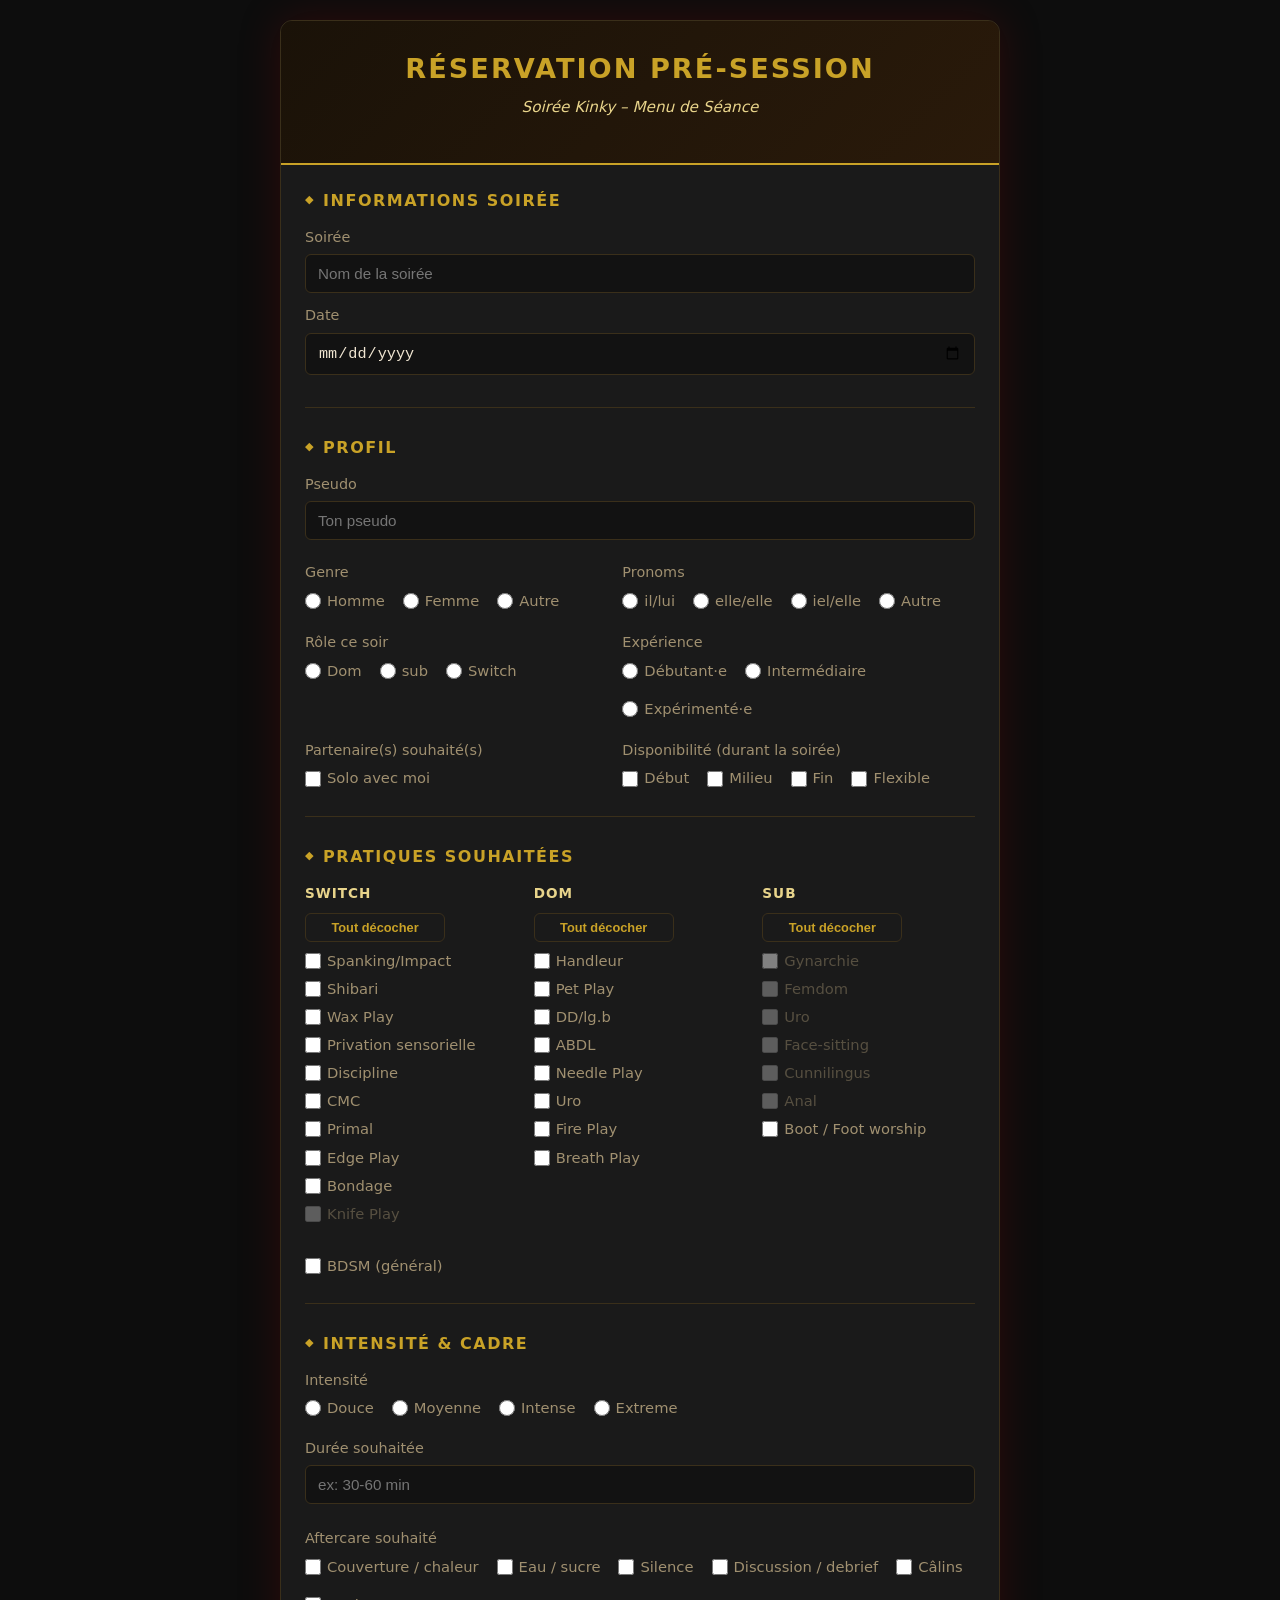
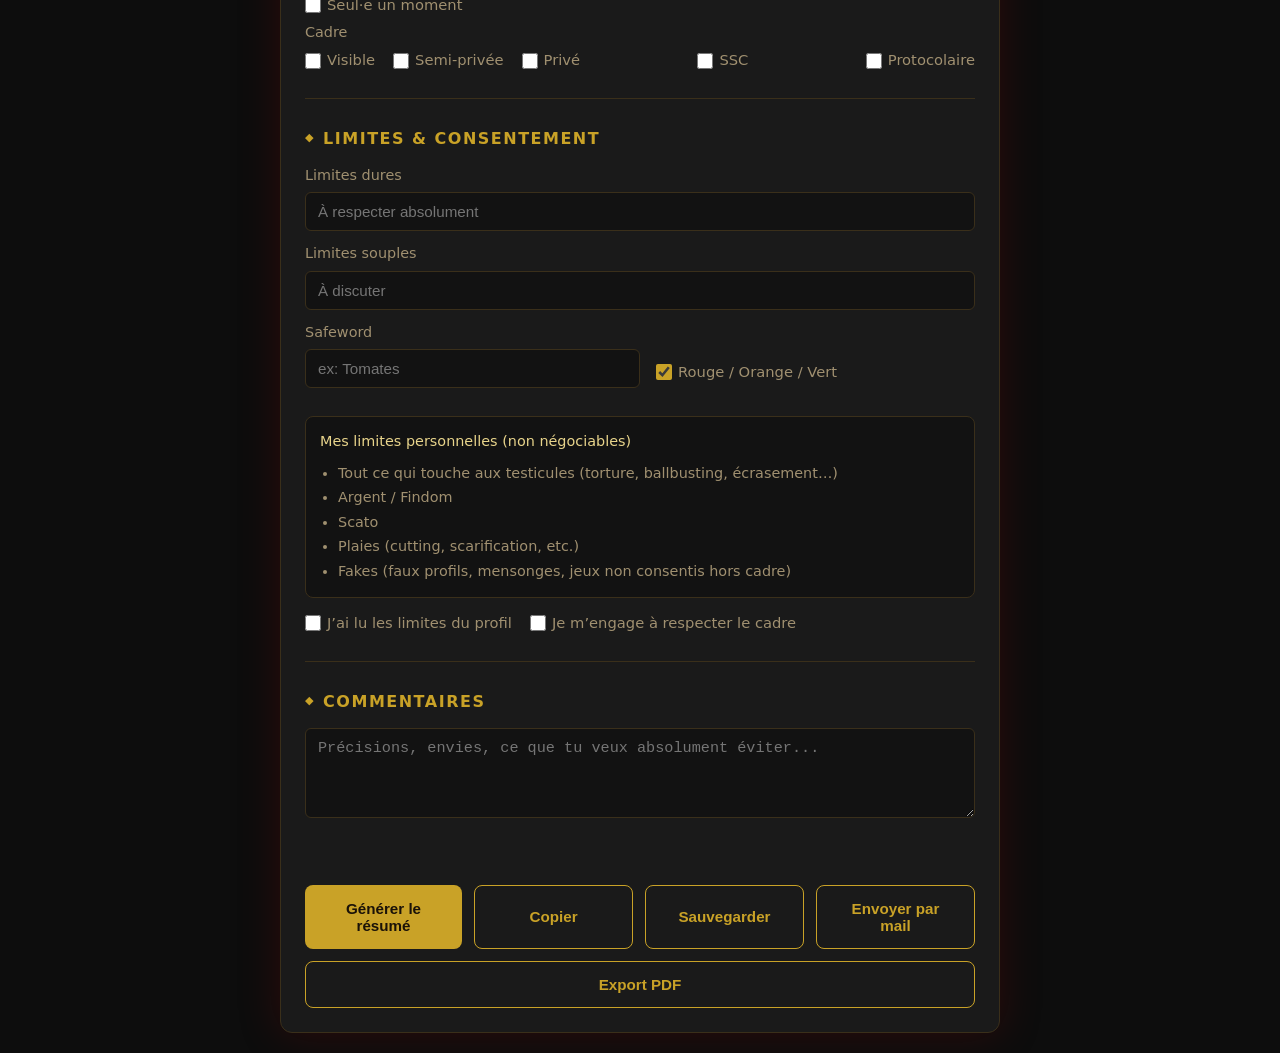
==== commit 802d0d80: "Update stylesheet and script file references" ====
--- a/index.html
+++ b/index.html
@@ -4,8 +4,8 @@
   <meta charset="UTF-8">
   <meta name="viewport" content="width=device-width, initial-scale=1.0">
   <title>Réservation Pré-Session – Globale</title>
-  <link rel="stylesheet" href="style (2).css">
-  <script src="script (2).js" defer></script>
+  <link rel="stylesheet" href="style.css">
+  <script src="script.js" defer></script>
 </head>
 <body>
   <div class="container">
--- a/style.css
+++ b/style.css
@@ -0,0 +1,370 @@
+:root {
+      --bg: #0d0d0d;
+      --card: #1a1a1a;
+      --gold: #c9a227;
+      --gold-light: #e8d48b;
+      --red: #8b0000;
+      --text: #f0e6d2;
+      --muted: #a09070;
+      --border: #3a2f1a;
+    }
+    * { box-sizing: border-box; margin: 0; padding: 0; }
+    body {
+      font-family: 'Segoe UI', system-ui, sans-serif;
+      background: var(--bg);
+      color: var(--text);
+      line-height: 1.5;
+      padding: 20px;
+      min-height: 100vh;
+    }
+    .container {
+      max-width: 720px;
+      margin: 0 auto;
+      background: var(--card);
+      border: 1px solid var(--border);
+      border-radius: 12px;
+      overflow: hidden;
+      box-shadow: 0 0 40px rgba(139,0,0,0.25);
+    }
+    header {
+      background: linear-gradient(135deg, #1a1208, #2a1a0a);
+      padding: 28px 24px 20px;
+      text-align: center;
+      border-bottom: 2px solid var(--gold);
+    }
+    header h1 {
+      font-size: 1.7rem;
+      color: var(--gold);
+      letter-spacing: 2px;
+      text-transform: uppercase;
+      margin-bottom: 6px;
+    }
+    header p {
+      color: var(--gold-light);
+      font-size: 0.95rem;
+      font-style: italic;
+    }
+    .badge {
+      display: inline-block;
+      margin-top: 10px;
+      padding: 4px 14px;
+      background: var(--red);
+      color: #fff;
+      font-size: 0.75rem;
+      border-radius: 20px;
+      letter-spacing: 1px;
+    }
+    form { padding: 24px; }
+    section {
+      margin-bottom: 28px;
+      padding-bottom: 20px;
+      border-bottom: 1px solid var(--border);
+    }
+    section:last-of-type { border-bottom: none; }
+    h2 {
+      font-size: 1rem;
+      color: var(--gold);
+      text-transform: uppercase;
+      letter-spacing: 1.5px;
+      margin-bottom: 14px;
+      display: flex;
+      align-items: center;
+      gap: 8px;
+    }
+    h2::before {
+      content: "◆";
+      font-size: 0.7rem;
+    }
+    .sub-form {
+      display:none; 
+      margin-top:20px; 
+      padding:16px; 
+      background:#121212; 
+      border:1px solid var(--border); 
+      border-radius:8px;
+    }
+    label {
+      display: block;
+      margin-bottom: 6px;
+      font-size: 0.9rem;
+      color: var(--muted);
+    }
+    input[type="text"],
+    input[type="date"],
+    textarea {
+      width: 100%;
+      padding: 10px 12px;
+      background: #121212;
+      border: 1px solid var(--border);
+      border-radius: 6px;
+      color: var(--text);
+      font-size: 0.95rem;
+      margin-bottom: 12px;
+    }
+    input:focus, textarea:focus {
+      outline: none;
+      border-color: var(--gold);
+    }
+    .row {
+      display: flex;
+      flex-wrap: wrap;
+      gap: 12px;
+      margin-bottom: 8px;
+    }
+    .check-group {
+      display: flex;
+      flex-wrap: wrap;
+      gap: 10px 18px;
+    }
+    .check-item {
+      display: flex;
+      align-items: center;
+      gap: 6px;
+      font-size: 0.92rem;
+      cursor: pointer;
+    }
+    .check-item input {
+      accent-color: var(--gold);
+      width: 16px;
+      height: 16px;
+    }
+    .profil-grid {
+      display: grid;
+      grid-template-columns: 0.9fr 1fr;
+      /* gap: 16px 24px; */
+      margin-top: 10px;
+    }
+    .profil-col label {
+      margin-bottom: 6px;
+    }
+    .practices {
+      display: grid;
+      grid-template-columns: 1fr 1fr 1fr;
+      gap: 16px;
+    }
+    .locked-practice,
+    .femme-only{
+      opacity:0.45; 
+      cursor:not-allowed; 
+    }
+    /* .col[data-col="test"] {
+      display: none;
+    }
+    .col[data-col="test"].test-unlocked {
+      display: block;
+    } */
+
+    @media (max-width: 600px) {
+      .practices { grid-template-columns: 1fr; }
+      .profil-grid { grid-template-columns: 1fr; }
+    }
+
+    .col h3 {
+      font-size: 0.85rem;
+      color: var(--gold-light);
+      margin-bottom: 10px;
+      text-transform: uppercase;
+      letter-spacing: 1px;
+    }
+    .col .check-item { margin-bottom: 6px; }
+    textarea { min-height: 90px; resize: vertical; }
+    .actions {
+      display: flex;
+      gap: 12px;
+      margin-top: 10px;
+      flex-wrap: wrap;
+    }
+    button {
+      flex: 1;
+      min-width: 140px;
+      padding: 14px 20px;
+      border: none;
+      border-radius: 8px;
+      font-size: 0.95rem;
+      font-weight: 600;
+      cursor: pointer;
+      transition: 0.2s;
+    }
+    .btn-primary {
+      background: var(--gold);
+      color: #1a1208;
+    }
+    .btn-primary:hover { background: var(--gold-light); }
+    .btn-secondary {
+      background: transparent;
+      border: 1px solid var(--gold);
+      color: var(--gold);
+    }
+    .btn-secondary:hover { background: rgba(201,162,39,0.1); }
+    #result {
+      display: none;
+      margin-top: 24px;
+      padding: 18px;
+      background: #121212;
+      border: 1px solid var(--gold);
+      border-radius: 8px;
+      white-space: pre-wrap;
+      font-size: 0.88rem;
+      line-height: 1.6;
+    }
+    .copy-ok {
+      color: #4caf50;
+      font-size: 0.85rem;
+      margin-top: 8px;
+      display: none;
+    }
+
+    .italic-opt { font-style: italic; color: var(--gold-light); }
+    .gender-specific { font-style: italic; opacity: 0.9; }
+    .row { display: flex; flex-wrap: wrap; gap: 12px; }
+  
+    [title] { cursor: help; }
+    span[title] { border-bottom: none !important; text-decoration: none !important; }
+  
+    .practices { grid-template-columns: 1fr 1fr 1fr 1fr; }
+    @media (max-width: 900px) { .practices { grid-template-columns: 1fr 1fr; } }
+    @media (max-width: 600px) { .practices { grid-template-columns: 1fr; } }
+    .risk { font-size: 0.75rem; margin-left: 4px; }
+    .toolbar {
+      display: flex; flex-wrap: wrap; gap: 10px; align-items: center;
+      padding: 12px 16px; background: #121212; border-bottom: 1px solid var(--border);
+      position: sticky; top: 0; z-index: 50;
+    }
+    .toolbar input[type="search"] {
+      flex: 1; min-width: 140px; padding: 8px 10px; background: #0d0d0d;
+      border: 1px solid var(--border); border-radius: 6px; color: var(--text);
+    }
+    .progress-wrap { width: 100%; height: 6px; background: #2a2a2a; border-radius: 3px; margin-top: 8px; }
+    .progress-bar { height: 100%; background: var(--gold); border-radius: 3px; width: 0%; transition: width 0.2s; }
+    .counter { color: var(--gold-light); font-size: 0.9rem; white-space: nowrap; }
+    .theme-light {
+      --bg: #f5f0e6; --card: #fff; --text: #1a1208; --muted: #6a5a40;
+      --border: #d4c4a0; --gold: #8b6914; --gold-light: #a67c00;
+    }
+    .theme-light body, body.theme-light { background: var(--bg); color: var(--text); }
+    .icon { display: inline-block; width: 1.1em; text-align: center; margin-right: 4px; opacity: 0.85; }
+    .filter-btn, .tpl-btn, .clear-btn {
+      padding: 6px 12px; border-radius: 6px; border: 1px solid var(--border);
+      background: transparent; color: var(--gold); cursor: pointer; font-size: 0.8rem;
+    }
+    .filter-btn.active { background: var(--gold); color: #1a1208; }
+    .section-tools { margin: 8px 0; }
+    [title]:focus { outline: 2px solid var(--gold); outline-offset: 2px; }
+    .compat-note { font-size: 0.8rem; color: var(--muted); font-style: italic; margin-top: 6px; }
+
+.practice-desc {
+  display: block;
+  font-size: 0.75rem;
+  color: var(--muted);
+  margin: 2px 0 6px 22px;
+  line-height: 1.35;
+  font-style: italic;
+}
+.risk { font-size: 0.75rem; margin-left: 4px; }
+.dur-row { display: flex; gap: 8px; align-items: center; margin-bottom: 14px; }
+.dur-row input[type="number"] {
+  width: 80px; padding: 8px; background: #0d0d0d; border: 1px solid var(--border);
+  border-radius: 6px; color: var(--text);
+}
+body.theme-light .dur-row input[type="number"] { background: #fff; color: #1a1208; }
+
+
+
+/* --- TEST column lock --- */
+.col[data-col="test"] { display: none; }
+.practices.test-unlocked .col[data-col="test"] { display: block; }
+/* When TEST hidden: 3 equal columns full width */
+.practices:not(.test-unlocked) {
+  grid-template-columns: 1fr 1fr 1fr;
+}
+.practices.test-unlocked {
+  grid-template-columns: 1fr 1fr 1fr 1fr;
+}
+@media (max-width: 900px) {
+  .practices:not(.test-unlocked),
+  .practices.test-unlocked { grid-template-columns: 1fr 1fr; }
+}
+@media (max-width: 600px) {
+  .practices:not(.test-unlocked),
+  .practices.test-unlocked { grid-template-columns: 1fr; }
+}
+
+/* Mode première fois / neuro */
+.mode-banner {
+  display: none;
+  padding: 10px 14px;
+  margin: 0 0 12px;
+  border-radius: 8px;
+  border: 1px solid var(--gold);
+  background: rgba(201,162,39,0.08);
+  font-size: 0.88rem;
+  color: var(--gold-light);
+}
+.mode-banner.active { display: block; }
+
+.compat-box {
+  margin-top: 10px;
+  padding: 10px 12px;
+  border-left: 3px solid var(--gold);
+  background: #121212;
+  font-size: 0.85rem;
+  color: var(--muted);
+  display: none;
+}
+.compat-box.visible { display: block; }
+
+.session-slot {
+  border: 1px solid var(--border);
+  border-radius: 8px;
+  padding: 12px;
+  margin-bottom: 10px;
+  background: #121212;
+}
+.session-slot h4 {
+  color: var(--gold-light);
+  font-size: 0.85rem;
+  margin-bottom: 8px;
+}
+
+.consent-log {
+  font-family: ui-monospace, monospace;
+  font-size: 0.8rem;
+  max-height: 120px;
+  overflow-y: auto;
+  background: #0d0d0d;
+  border: 1px solid var(--border);
+  border-radius: 6px;
+  padding: 8px;
+  color: var(--muted);
+  white-space: pre-wrap;
+}
+
+.limits-sticky {
+  position: sticky;
+  bottom: 0;
+  z-index: 40;
+  padding: 10px 14px;
+  background: #1a0a0a;
+  border-top: 2px solid var(--red);
+  font-size: 0.82rem;
+  color: #f0c0c0;
+  display: none;
+}
+.limits-sticky.visible { display: block; }
+
+/* Accessibilité mobile */
+@media (max-width: 600px) {
+  .toolbar { flex-direction: column; align-items: stretch; }
+  .actions button { min-width: 100%; }
+  header h1 { font-size: 1.3rem; }
+  .check-item { min-height: 44px; }
+  button, .filter-btn, .tpl-btn, .clear-btn { min-height: 44px; }
+}
+input:focus-visible, button:focus-visible, textarea:focus-visible, select:focus-visible {
+  outline: 3px solid var(--gold);
+  outline-offset: 2px;
+}
+.sr-only {
+  position: absolute; width: 1px; height: 1px; padding: 0; margin: -1px;
+  overflow: hidden; clip: rect(0,0,0,0); border: 0;
+}
